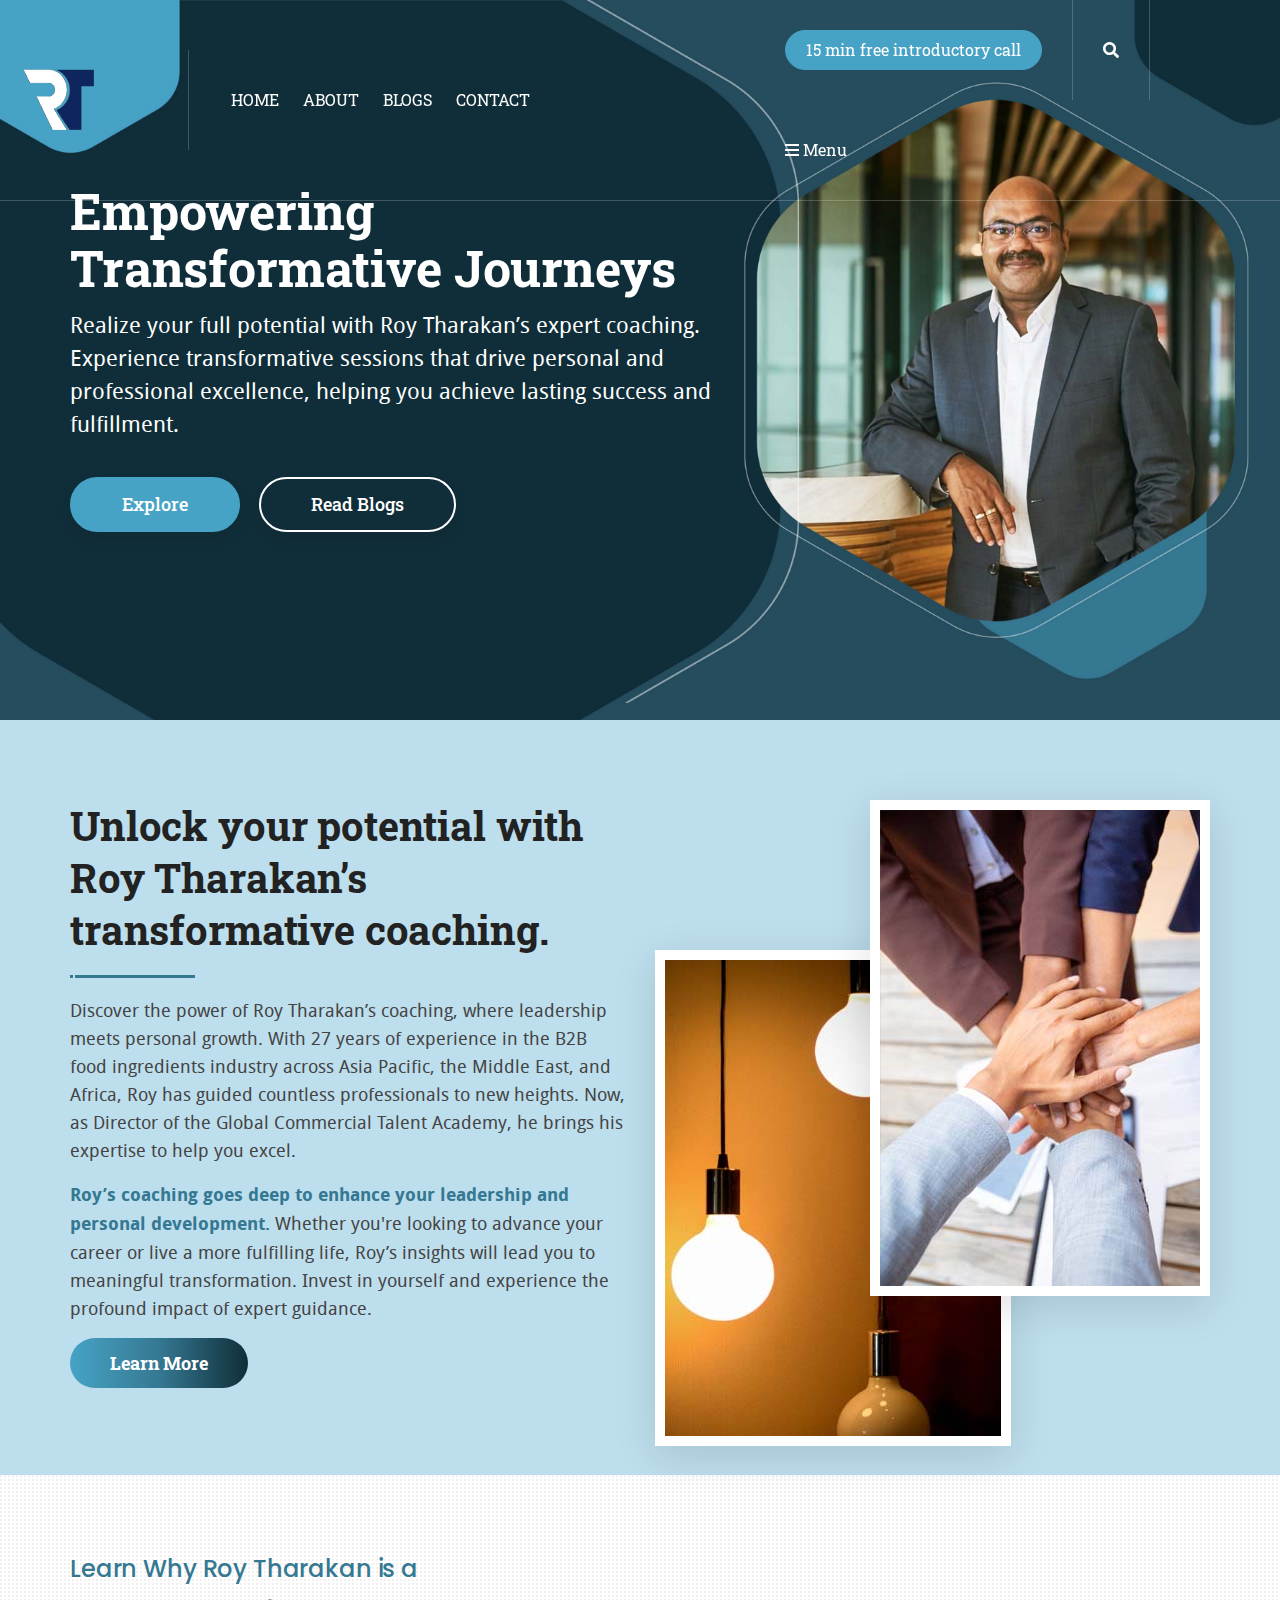
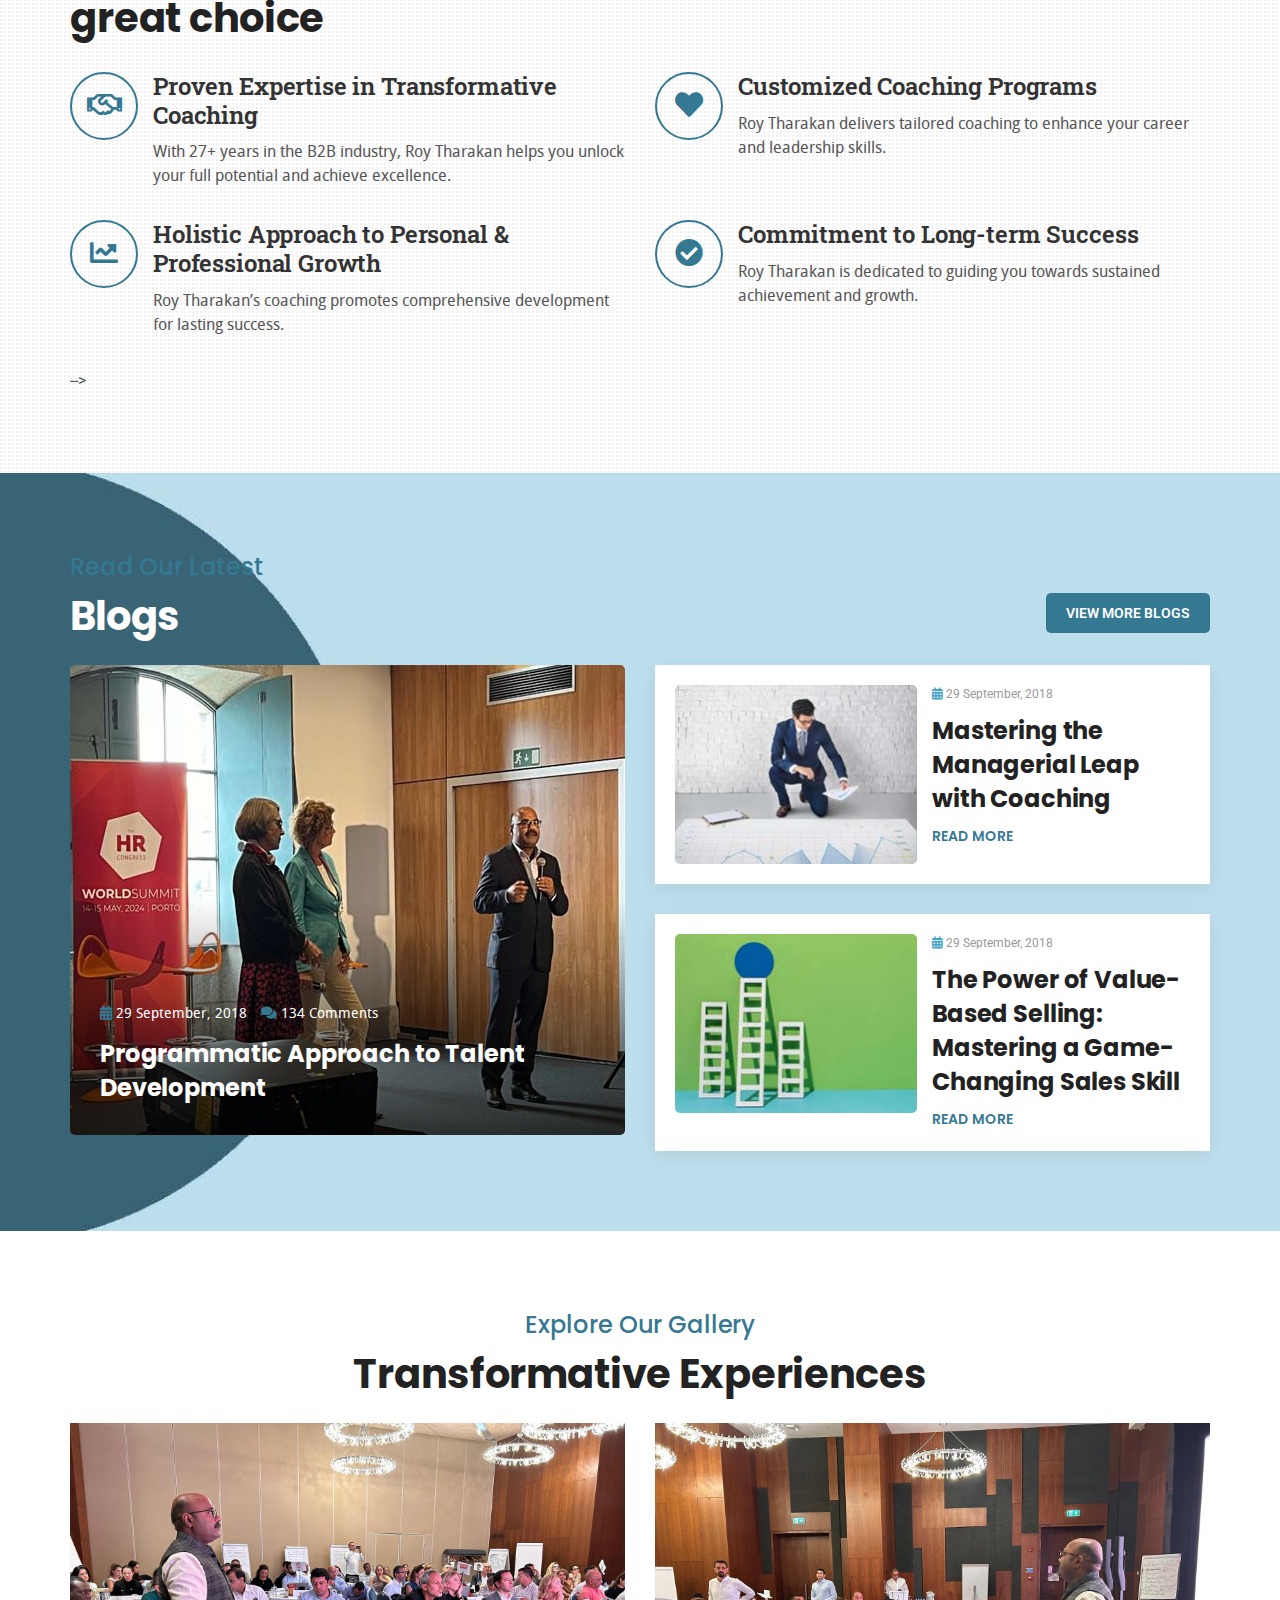
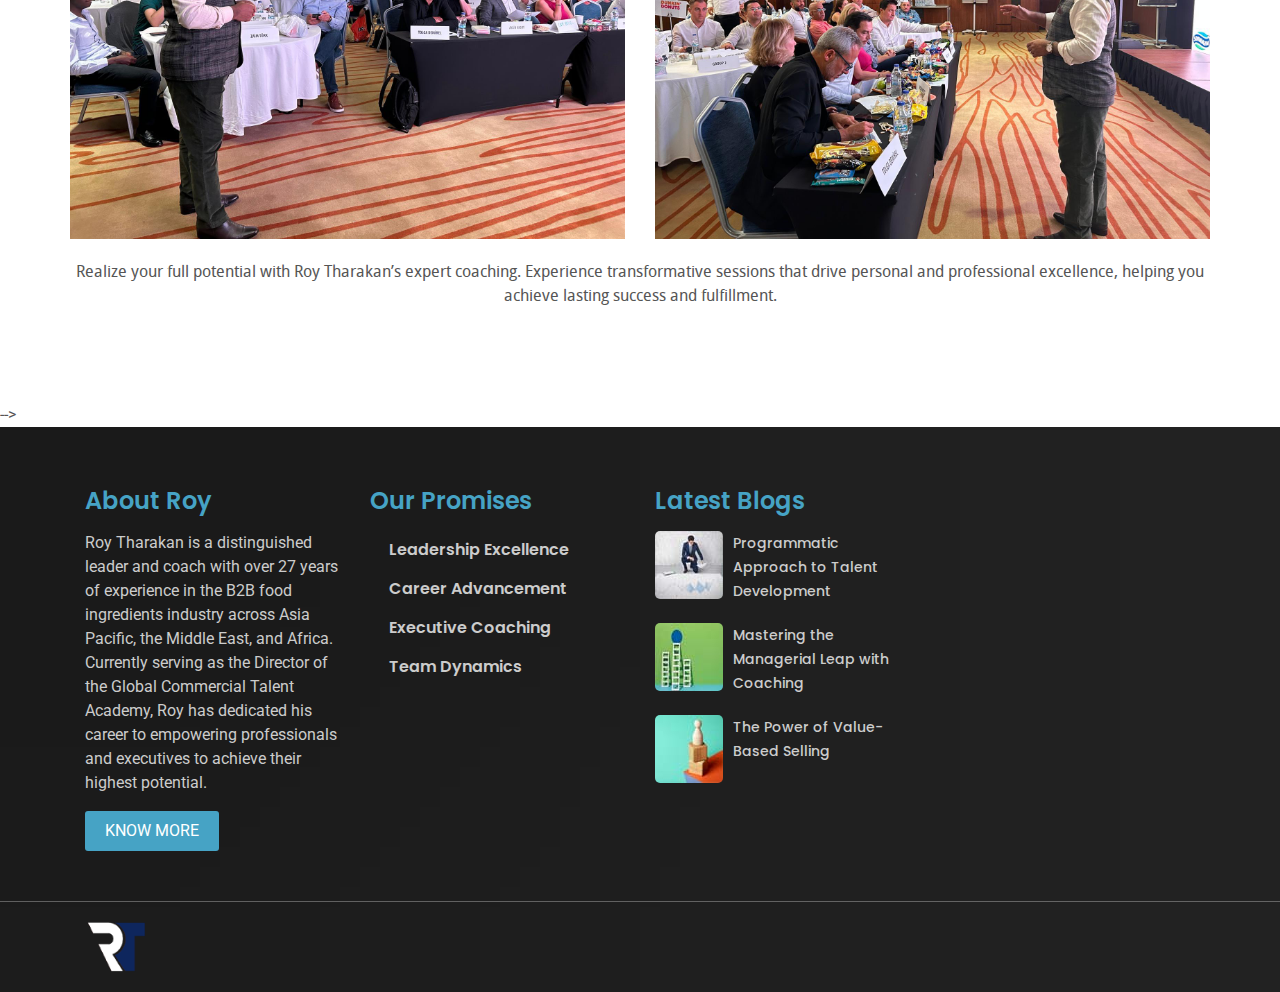
==== index.html @ 83561578 "first commit" ====
<!doctype html>
<html lang="en">
   

<head>
      <meta charset="utf-8">
      <meta name="viewport" content="width=device-width, initial-scale=1, shrink-to-fit=no">
      <meta name="description" content="">
      <meta name="author" content="">
      <link rel="icon" href="images/favicon.png">
      <title>RT PROFILE</title>
      <!-- CSS FILES START -->
      <link href="css/custom.css" rel="stylesheet">
      <link href="css/color.css" rel="stylesheet">
      <link href="css/responsive.css" rel="stylesheet">
      <link href="css/owl.carousel.min.css" rel="stylesheet">
      <link href="css/bootstrap.min.css" rel="stylesheet">
      <link href="css/prettyPhoto.css" rel="stylesheet">
      <link href="css/all.min.css" rel="stylesheet">
      <!-- CSS FILES End -->
   </head>
   <body>
      <div class="wrapper home1">
         <!--Header Start-->
         <header class="header-style-1">
            <nav class="navbar navbar-expand-lg">
               <a class="navbar-brand" href="index-2.html"><img src="images/logo.png" alt=""></a>
               <button class="navbar-toggler" type="button" data-toggle="collapse" data-target="#navbarSupportedContent" aria-controls="navbarSupportedContent" aria-expanded="false" aria-label="Toggle navigation"> <i class="fas fa-bars"></i> </button>
               <div class="collapse navbar-collapse" id="navbarSupportedContent">
                  <ul class="navbar-nav mr-auto">
                     <li class="nav-item">
                        <a class="nav-link" href="index.html" > HOME </a>
                    </li>
                    
                     <li class="nav-item"> <a class="nav-link" href="about.html" >ABOUT</a> </li>
                    
                     
                         
                 <li class="nav-item">
                  <a class="nav-link" href="blog.html"    > BLOGS </a>
              </li>
              
                     
              <li class="nav-item">
               <a class="nav-link" href="contact-two.html"   > CONTACT </a>
           </li>
           
                  </ul>
                  <ul class="float-right topside-menu">
                     <li> <a class="con" href="#">15 min free introductory call
                     </a> </li>
                     <li><a href="#search"> <i class="fas fa-search"></i> </a></li>
                     <li class="burger"> <a href="#"><i class="fas fa-bars"></i> Menu</a> </li>
                  </ul>
               </div>
            </nav>
         </header>
         <!--Header End-->
		<div id="search">
            <button type="button" class="close">×</button>
            <form class="search-overlay-form">
               <input type="search" value="" placeholder="type keyword(s) here" />
               <button type="submit" class="btn btn-primary"><i class="fas fa-search"></i></button>
            </form>
         </div>
         <!--Slider Start-->
          <section id="home-slider" class="owl-carousel owl-theme wf100">
             <div class="item">
               <div class="slider-caption">
                  <div class="container">
                     <!-- <strong>Start Your Transformation </strong> -->
                      <h1>Empowering </h1><h1> Transformative Journeys</h1> 
                     <p> Realize your full potential with Roy Tharakan’s expert coaching. Experience transformative sessions that drive personal and professional excellence, helping you achieve lasting success and fulfillment.</p>
                     <a href="blog.html" class="active">Explore</a> <a href="blog.html">Read Blogs</a> 
                  </div>
               </div>
               <img src="images/h1-slide1.jpg" alt=""> 
            </div> 
             
         </section> 
         <!--Slider End--> 
         <!--About Section Start-->
         <section class="home-about wf100 p80">
            <div class="container">
               <div class="row">
                  <div class="col-md-6">
                     <div class="about-txt">
                        <h2> Unlock your potential with  Roy Tharakan’s  transformative coaching.
                        </h2>
                        <p> Discover the power of Roy Tharakan’s coaching, where leadership meets personal growth. With 27 years of experience in the B2B food ingredients industry across Asia Pacific, the Middle East, and Africa, Roy has guided countless professionals to new heights. Now, as Director of the Global Commercial Talent Academy, he brings his expertise to help you excel.  </p>
                        <p> <strong>Roy’s coaching goes deep to enhance your leadership and personal development.</strong> Whether you're looking to advance your career or live a more fulfilling life, Roy’s insights will lead you to meaningful transformation. Invest in yourself and experience the profound impact of expert guidance. </p>
                        
                        <a class="lm" href="about.html">Learn More</a> 
                     </div>
                  </div>
                  <div class="col-md-6">
                     <div class="about-pic">
                        <div class="pic1">
                          <div id="pic-slider" class="owl-carousel owl-theme">
        					<div class="item"><img src="images/aboutpic1.jpg" alt=""></div>
                            <div class="item"><img src="images/aboutpic3.jpg" alt=""></div>
                             <div class="item"><img src="images/aboutpic5.jpg" alt=""></div>
					        	</div>
                        </div>
                        <div class="pic2"><img src="images/aboutpic2.jpg" alt=""></div>
                     </div>
                  </div>
               </div>
            </div>
         </section>
        
         <!--Why you Need to Choose Ecova Start-->
         <div class="choose-ecova wf100 p80">
            <div class="container">
               <div class="row">
                  <div class="col-lg-12">
                     <div class="section-title-2">
                        <h5>Learn Why Roy Tharakan is a </h5>
                        <h2>great choice</h2>
                     </div>
                     <div class="row">
                        <div class="col-6">
                           <div class="eco-box">
                              <span class="econ-icon"><i class="far fa-handshake"></i></span>
                              <h5> Proven Expertise in Transformative Coaching </h5>
                              <p>With 27+ years in the B2B industry, Roy Tharakan helps you unlock your full potential and achieve excellence. </p>
                           </div>
                        </div>
                        <div class="col-6">
                           <div class="eco-box">
                              <span class="econ-icon"><i class="fas fa-heart"></i></span>

                              <h5>Customized Coaching Programs </h5>
                              <p> Roy Tharakan delivers tailored coaching to enhance your career and leadership skills.</p>
                           </div>
                        </div>
                        <div class="col-6">
                           <div class="eco-box">
                              <span class="econ-icon"><i class="fas fa-chart-line"></i></span>

                              <h5> Holistic Approach to Personal & Professional Growth </h5>
                              <p>Roy Tharakan’s coaching promotes comprehensive development for lasting success.</p>
                           </div>
                        </div>
                        <div class="col-6">
                           <div class="eco-box">
                              <span class="econ-icon"> <i class="fas fa-check-circle"></i> </span>
                              <h5> Commitment to Long-term Success </h5>
                              <p>Roy Tharakan is dedicated to guiding you towards sustained achievement and growth. </p>
                           </div>
                        </div>




                        
                     </div>
                  </div>
                 
                 
               </div> -->
            </div>
         </div>
        

         <!--News & Articles Start-->
         <section class="h2-news wf100 p80">
            <div class="container">
               <div class="row">
                  <div class="col-md-6">
                     <div class="section-title-2">
                        <h5>Read Our Latest</h5>
                        <h2 style="color: white;">Blogs</h2>


                     </div>
                  </div>
                  <div class="col-md-6"> <a href="blog.html" class="view-more">View More Blogs</a> </div>
               </div>
               <div class="row">
                  <div class="col-md-6">
                     <div class="blog-post-large">
                        <div class="post-thumb"> <a href="blog-1.html"><i class="fas fa-link"></i></a> <img src="images/h2news1.jpg" alt=""></div>
                        <div class="post-txt">
                           <ul class="post-meta">
                              <li><i class="fas fa-calendar-alt"></i> 29 September, 2018</li>
                              <li><i class="fas fa-comments"></i> 134 Comments</li>
                           </ul>
                           <h5><a href="blog-1.html">Programmatic Approach to Talent Development</a></h5>
                        </div>
                     </div>
                  </div>
                  <div class="col-md-6">
                     <!--Blog Small Post Start-->
                     <div class="blog-small-post">
                        <div class="post-thumb"> <a href="blog-3.html"><i class="fas fa-link"></i></a> <img src="images/h2news2.jpg" alt=""> </div>
                        <div class="post-txt">
                           <span class="pdate"> <i class="fas fa-calendar-alt"></i> 29 September, 2018</span>
                           <h5><a href="blog-2.html"> Mastering the Managerial Leap with Coaching</a></h5>
                           <!-- <p>Transitioning into a leadership role is one of the most challenging career moves a professional can make.</p> -->
                           <a href="blog-2.html" class="rm">Read More</a> 
                        </div>
                     </div>
                     <!--Blog Small Post End--> 
                     <!--Blog Small Post Start-->
                     <div class="blog-small-post">
                        <div class="post-thumb"> <a href="blog-3.html"><i class="fas fa-link"></i></a> <img src="images/h2news3.jpg" alt=""> </div>
                        <div class="post-txt">
                           <span class="pdate"> <i class="fas fa-calendar-alt"></i> 29 September, 2018</span>
                           <h5><a href="blog-3.html">The Power of Value-Based Selling: Mastering a Game-Changing Sales Skill</a></h5>
                           <!-- <p>Majority have suffered alteration in some form by injected humour.</p> -->
                           <a href="blog-3.html" class="rm">Read More</a> 
                        </div>
                     </div>
                     <!--Blog Small Post End--> 
                  </div>
               </div>
            </div>
         </section>
         
                   <!--News & Articles End-->
                   <section class="h2-gallery wf100 p80" style="background: url('images/background.jpg') no-repeat center center; background-size: cover; position: relative; overflow: hidden;">
                     <div style="background-color: white; position: relative; z-index: 0;">
                     
                     <div class="container" style="position: relative; z-index: 2; color: white;">
                         <div class="section-title-2" style="text-align: center;">
                             <h5>Explore Our Gallery</h5>
                             <h2>Transformative Experiences</h2>
                         </div>
                         <div class="row">
                             <div class="col-md-6">
                                 <div class="gallery-item">
                                     <img src="images/gallery/PHOTO-2024-10-22-17-50-44.jpg" alt="Coaching Session 1" class="img-fluid">
                                 </div>
                             </div>
                             <div class="col-md-6">
                                 <div class="gallery-item">
                                     <img src="images/gallery/PHOTO-2024-10-22-17-50-45.jpg" alt="Coaching Session 2" class="img-fluid">
                                 </div>
                             </div>
                         </div>
                         <div class="gallery-description" style="text-align: center; margin-top: 20px;">
                             <p>Realize your full potential with Roy Tharakan’s expert coaching. Experience transformative sessions that drive personal and professional excellence, helping you achieve lasting success and fulfillment.</p>
                         </div>
                     </div>
                  </section>
                  
 





                  </div>
                  <div class="col-md-4">
                     
                    
                     
                  </div>
                  <div class="col-md-4">
                     
                     
                     
                  </div>
               </div>
            </div>
         </section> -->
         






         <!--Footer Start-->
   <footer class="footer">
      <div class="footer-top wf100">
         <div class="container">
            <div class="row">
               <div class="col-lg-3 col-md-6 col-sm-6">
                  <!--Footer Widget Start-->
                  <div class="footer-widget">
                     <h4>About Roy</h4>
                     <p> Roy Tharakan is a distinguished leader and coach with over 27 years of experience in the B2B food ingredients industry across Asia Pacific, the Middle East, and Africa. Currently serving as the Director of the Global Commercial Talent Academy, Roy has dedicated his career to empowering professionals and executives to achieve their highest potential. </p>
                     <a href="about.html" class="lm">Know More</a> 
                  </div>
                  <!--Footer Widget End--> 
               </div>
               <div class="col-lg-3 col-md-6 col-sm-6">
                  <!--Footer Widget Start-->
                  <div class="footer-widget">
                     <h4>Our Promises</h4>
                     <ul class="quick-links">
                        <li><a href="#">Leadership Excellence</a></li>
                        <li><a href="#">Career Advancement</a></li>
                        <li><a href="#">Executive Coaching</a></li>
                        <li><a href="#">Team Dynamics</a></li>
                        <!-- <li><a href="#">Plant Ecology</a></li>
                        <li><a href="#">Saving Wildlife </a></li> -->
                     </ul>
                  </div>
                  <!--Footer Widget End--> 
               </div>
               <div class="col-lg-3 col-md-6 col-sm-6">
                  <!--Footer Widget Start-->
                  <div class="footer-widget">
                     <h4>Latest Blogs</h4>
                     <ul class="lastest-products">
                        <li> <img src="images/flp1.jpg" alt=""> <strong><a href="blog-1.html">Programmatic Approach to Talent Development</a></strong>  </li>
                        <li> <img src="images/flp2.jpg" alt=""> <strong><a href="blog-2.html">Mastering the Managerial Leap with Coaching</a></strong>  </li>
                        <li> <img src="images/flp3.jpg" alt=""> <strong><a href="blog-3.html">The Power of Value-Based Selling</a></strong>  </li>
                     </ul>
                  </div>
                  <!--Footer Widget End--> 
               </div>
               <div class="col-lg-3 col-md-6 col-sm-6">
                  <!--Footer Widget Start-->
                  <div class="footer-widget">
                     <div id="fpro-slider" class="owl-carousel owl-theme">
                        <!--Footer Product Start-->
                        <!-- <div class="item">
                           <div class="f-product">
                              <img src="images/fpro1.jpg" alt="">
                              <div class="fp-text">
                                 <h6><a href="#">Buy T-Shirts</a></h6>
                                 <strong>$19.00</strong> 
                              </div>
                           </div>
                        </div> -->
                        <!--Footer Product End--> 
                        <!--Footer Product Start-->
                        <!-- <div class="item">
                           <div class="f-product">
                              <img src="images/fpro1.jpg" alt="">
                              <div class="fp-text">
                                 <h6><a href="#">Buy T-Shirts</a></h6>
                                 <strong>$19.00</strong> 
                              </div>
                           </div>
                        </div> -->
                        <!--Footer Product End--> 
                        <!--Footer Product Start-->
                        <!-- <div class="item">
                           <div class="f-product">
                              <img src="images/fpro1.jpg" alt="">
                              <div class="fp-text">
                                 <h6><a href="#">Buy T-Shirts</a></h6>
                                 <strong>$19.00</strong> 
                              </div>
                           </div>
                        </div> -->
                        <!--Footer Product End--> 
                     </div>
                  </div>
                  <!--Footer Widget End--> 
               </div>
            </div>
         </div>
      </div>
      <div class="footer-copyr wf100">
         <div class="container">
            <div class="row">
               <div class="col-md-4 col-sm-4"> <img src="images/logo.png" alt=""> </div>
               
            </div>
         </div>
      </div>
   </footer>
   <!--Footer End--> 
         <nav class="sidenav">
            <ul class="main">
               <li><a href="index-2.html">Home</a></li>
               <li><a href="about.html">About Us</a></li>
               <li><a href="events-grid.html">Events</a></li>
               <li><a href="causes.html">Causes</a></li>
               <li><a href="projects-grid.html">Projects</a></li>
               <li><a href="blog.html">Blog</a></li>
               <li><a href="shop-two.html">Shop</a></li>
               <li><a href="contact-one.html">Contact</a></li>
            </ul>
         </nav>
         <div class="overlay"></div>
      </div>
      <!--   JS Files Start  --> 
      <script src="js/jquery-3.3.1.min.js"></script> 
      <script src="js/jquery-migrate-1.4.1.min.js"></script> 
      <script src="js/popper.min.js"></script> 
      <script src="js/bootstrap.min.js"></script> 
      <script src="js/owl.carousel.min.js"></script> 
      <script src="js/jquery.prettyPhoto.js"></script> 
      <script src="js/isotope.min.js"></script> 
      <script src="js/custom.js"></script>
   </body>


</html>
---- css/custom.css ----
@charset "utf-8";
/*------------------------------------------------------------------
Project:		Ecova | RT PROFILE Theme
Version:		1.0
AuthorName:		GramoTech
Primary use:	Eco , Environmental, Charity, Eco Projects 


[Color codes]
Background:			#fff (White)
Content:			#555555 (gray)
Header:				#357892 (Dark Green)
Header 2:			#46A3C5 (Medium Green)
Footer:				#222222 (Dark Gray)
Primary Color:		#357892 (Medium Green)
Scendry Color:		#46A3C5 (Light Green)


[Typography]
Body copy:			font:26px/16px 'Roboto', sans-serif;
Headers:			font:40px/40px 'Poppins', serif;
Input, textarea:	font:24px/16px 'Roboto', sans-serif;
Sidebar heading:	font:28px/28px 'Poppins', serif;


/------------------------------------------------------------ 

[Table of contents]
1. Theme Reset Style												=	00-00

1. 	 Basic Styles													=	00-00
2. 	 Header // header 												=	00-00
2.1  Inner Header // .inner-header									=	00-00

3. 	 Home Page	  //.wrapper										=	00-00
3.1  Slider															=	00-00
3.2  About Section													=	00-00			
3.3  Services														=	00-00
3.4  Post News														=	00-00
3.5  Events Posts													=	00-00
3.6  Fundraising Campaign											=	00-00
3.7  Promises 														=	00-00		
3.8  Filter Gallery													=	00-00
3.9  Footer															=	00-00	

4. 	 Home Page														=	00-00	
4.1  Service Area													=	00-00
4.2  About															=	00-00
4.3  Urgent Causes													=	00-00	
4.4  Current Projects												=	00-00
4.5  News And Articles												=	00-00
4.6  WHY Ecova														=	00-00
4.7  Online Shop													=	00-00
4.8  Footer Style 2													=	00-00
																	=	00-00
5.   Home Page 3													=	00-00	
5.1  Donation + Become a Volunteer									=	00-00
5.2  About Txt														=	00-00
5.3  Core Projects													=	00-00
5.4  Events															=	00-00
5.5  Home 3 Footer													=	00-00	
											
6. Blog Pages														=	00-00
7. Causes Pages														=	00-00	
8. Projects Pages													=	00-00
9. Event Thumbs 													=	00-00
10. Event Listing													=	00-00
11. Team Pages														=	00-00
12. Contact Page													=	00-00
13. Shop Pages														=	00-00
14. Page 404														=	00-00
15. Coming Soon 													=	00-00	
16. My Account Page													=	00-00
17. Testimonials Page												=	00-00
18. Blog Details													=	00-00
19. Single Donation													=	00-00
20. Event Details													=	00-00	
21. Team Details													=	00-00
22. Donation Page													=	00-00
23. About Us														=	00-00
24. SideWidgets														=	00-00
25. Search Overlay													=	00-00
26. Sidebar Menu													=	00-00
								
[Updates]

-------------------------------------------------------------------*/

/*********************************
Fonts Start
*********************************/
@import url('https://fonts.googleapis.com/css?family=Roboto+Slab:100,300,400,700');
@import url('https://fonts.googleapis.com/css?family=Poppins:300,400,500,600,700,700i,800');
@import url('https://fonts.googleapis.com/css?family=Roboto:300,300i,400,400i,500,500i,700,700i,900,900i');
@import url('https://fonts.googleapis.com/css?family=Roboto+Condensed:300i,400,400i,700');
@import url('https://fonts.googleapis.com/css?family=Lato:300,400,700,900');
@font-face {
	font-family: 'droidSans';
	src: url('../webfonts/DroidSans-webfont.eot');
	src: url('../webfonts/DroidSans-webfontd41d.eot?#iefix') format('embedded-opentype'), url('../webfonts/droidsans-webfont.woff2') format('woff2'), url('../webfonts/DroidSans-webfont.woff') format('woff'), url('../webfonts/DroidSans-webfont.ttf') format('truetype'), url('../webfonts/DroidSans-webfont.svg#droid_sansregular') format('svg');
	font-weight: 400;
	font-style: normal;
}
@font-face {
	font-family: 'droidSans';
	src: url('../webfonts/DroidSans-Bold-webfont.eot');
	src: url('../webfonts/DroidSans-Bold-webfontd41d.eot?#iefix') format('embedded-opentype'), url('../webfonts/droidsans-bold-webfont.woff2') format('woff2'), url('../webfonts/DroidSans-Bold-webfont.html') format('woff'), url('../webfonts/DroidSans-Bold-webfont-2.html') format('truetype'), url('../webfonts/DroidSans-Bold-webfont.svg#droid_sansbold') format('svg');
	font-weight: 700;
	font-style: normal;
}
/*********************************
Fonts End
*********************************/


/*********************************
Basic Styles
*********************************/


html body {
	margin: 0px;
	padding: 0px;
	font-weight: 400;
	font-family: 'Roboto', sans-serif;
	color: #555555;
}
html body p, html body li {
	font-family: 'Roboto', sans-serif;
	color: #555555;
}
body a:hover {
	text-decoration: none;
}
.wf100 {
	width: 100%;
	float: left;
}
.p100 {
	padding: 100px 0;
}
.p80 {
	padding: 80px 0;
}
.p80top {
	padding: 80px 0 0;
}
.p80bottom {
	padding: 0 0 80px;
}
body h1 {
	font-size: 48px;
}
body h2 {
	font-size: 40px;
}
body h3 {
	font-size: 32px;
}
body h4 {
	font-size: 28px;
}
body h5 {
	font-size: 24px;
}
body h6 {
	font-size: 20px;
}
.post-thumb img {
	width: 100%;
	height: auto;
}
body h1, body h2, body h3, body h4, body h5, body h6 {
	font-family: 'Poppins', sans-serif;
	color: #222;
}
.wrapper a:focus, .wrapper button:focus {
	outline: none;
	border: 0px;
	box-shadow: none;
}
/*********************************
Header Start
*********************************/
.header-style-1 {
	position: absolute;
	left: 0;
	width: 100%;
	z-index: 99999;
	border-bottom: 1px solid rgba(255,255,255,.20);
}
.header-style-1 .navbar {
	padding: 0px;
}
.header-style-1 .navbar-brand {
	padding: 19px 60px;
	margin: 0px;
	border-right: 1px solid rgba(255,255,255,.20);
	margin-right: 30px;
}
.header-style-1 .navbar-expand-lg .navbar-nav .nav-link {
	font-size: 20px;
	color: #fff;
	font-family: 'Roboto Slab', serif;
	font-weight: 400;
	padding: 35px 15px;
}
.header-style-1 .navbar-nav {
	width: 55%;
	margin: auto;
}
.topside-menu {
	margin: 0 50px 0 0;
	padding: 0px;
	list-style: none;
}
.topside-menu li {
	float: left;
	border-right: 1px solid rgba(255,255,255,.20);
	height: 100px;
	padding: 30px 30px 0;
}
.topside-menu li:last-child {
	border: 0px;
}
.topside-menu a {
	color: #fffefe;
	line-height: 40px;
	font-family: 'Roboto Slab', serif;
}
.topside-menu a:hover, .topside-menu a i {
	color: white;
}
a.con {
	border: 1px solid #46A3C5;
	border-radius: 40px;
	display: inline-block;
	line-height: 38px;
	padding: 0 40px;
	background: #46A3C5;
}
.topside-menu a.con:hover {
	background: #EEEEEE;
	border-color: #EEEEEE;
	color: #46A3C5;
}
.header-style-1 .dropdown-menu a {
	font-family: 'Roboto Slab', serif;
}
.header-style-2 .dropdown-menu, .header-style-1 .dropdown-menu {
	padding: 0px;
	margin: 0px;
	border-radius: 0px;
	border: 0px;
}
.header-style-2 .dropdown-menu, .header-style-1 .dropdown-menu {
	padding: 0px;
	margin: 0px;
	border-radius: 0px;
	width: 220px;
	border: 0px;
}
.header-style-2 .navbar{
	background-color: #102E39;
}
.header-style-2 .dropdown-menu li, .header-style-1 .dropdown-menu li {
	position: relative;
}
.header-style-2 .dropdown-menu li:hover .dropdown-menu, .header-style-1 .dropdown-menu li:hover .dropdown-menu {
	display: block;
}
.dropdown-menu .dropdown-menu {
	position: absolute;
	top: 0;
	left: 100%;
	background: #f6f6f6;
}
.header-style-2 .dropdown-menu a, .header-style-1 .dropdown-menu a {
	color: #333;
	font-size: 14px;
	line-height: 46px;
	padding: 0 20px;
	display: block;
	border-bottom: 1px solid #f1f1f1;
}
.header-style-2 .dropdown-menu a:hover, .header-style-1 .dropdown-menu a:hover {
	color: #357892;
}
.dropdown-menu .dropdown-menu a {
	border-bottom: 1px solid #ebebeb;
}
.header-style-2 .navbar-expand-lg .navbar-nav .nav-link:hover, .header-style-2 .dropdown-menu a:hover .header-style-1 .navbar-expand-lg .navbar-nav .nav-link:hover, .header-style-1 .dropdown-menu a:hover {
	color: #46A3C5 !important;
}
.owl-theme .owl-nav.disabled+.owl-dots {
	display: none;
}
.navbar-nav .dropdown-toggle::after {
	display: inline-block;
	width: 0;
	height: 0;
	margin-left: 0;
	vertical-align: 3px;
	content: "";
	border-top: 5px solid;
	border-right: 5px solid transparent;
	border-bottom: 0;
	border-left: 5px solid transparent;
}
/*********************************
Header End
*********************************/


/*********************************
Inner Header Start
*********************************/

.inner-header {
	background: url(../images/innerheader.jpg) no-repeat;
}
.inner-header h1 {
	color: #fff;
	margin: 0 0 20px;
	font-weight: 700;
}
.inner-header ul {
	margin: 0px;
	padding: 0px;
	list-style: none;
}
.inner-header ul li {
	display: inline-block;
	font-family: 'Poppins', sans-serif;
}
.inner-header ul li:after {
	content: " : : ";
	color: #fff;
	margin: 0 10px;
	font-size: 24px;
}
.inner-header ul li:last-child:after {
	display: none;
}
.inner-header ul li a {
	color: #fff;
	font-weight: 400;
	font-size: 24px;
}
/*********************************
Inner Header End
*********************************/


/*********************************
Home Page Content Start
*********************************/
.wrapper .container {
	width: 1170px;
	max-width: 1170px;
}
/***************  Home 1 Slider Start  *****************/

.item {
	position: relative;
}
.slider-caption {
	position: absolute;
	left: 0;
	top: 27%;
	z-index: 99;
	width: 100%;
}
.slider-caption strong {
	font-size: 36px;
	font-family: 'Roboto Slab', serif;
	color: #fff;
	line-height: 40px;
	margin-bottom: 25px;
	display: block;
}
.slider-caption h1 {
	font-size: 90px;
	font-family: 'Roboto Slab', serif;
	color: #fff;
	line-height: 70px;
	margin: 0 0 15px;
}
.home1 .slider-caption h1 {
	margin-bottom: 22px;
}
.slider-caption p {
	font-size: 22px;
	font-family: 'droidSans', serif;
	color: #fff;
	width: 60%;
	margin: 0 0 37px;
}
.slider-caption p strong {
	display: inline-block;
	margin: 0px;
}
.slider-caption a {
	border: 2px solid #fff;
	height: 55px;
	line-height: 51px;
	padding: 0 50px;
	color: #fff;
	display: inline-block;
	border-radius: 30px;
	font-family: 'Roboto Slab', serif;
	font-size: 18px;
	font-weight: 500;
	margin-right: 15px;
	box-shadow: 0 8px 15px rgba(0,0,0,.07);
}
.slider-caption a.active:hover {
	background: #fff;
	color: #46A3C5 !important;
}
.slider-caption a.active, .slider-caption a:hover {
	color: #fff;
	background: #46A3C5 !important;
	border: 2px solid #46A3C5 !important;
}
.slider-caption.h2slider strong {
	font-family: 'Poppins', sans-serif;
	font-size: 40px;
}
.slider-caption.h2slider strong span {
	font-weight: 400;
}
.slider-caption.h2slider h1 {
	font-weight: 700;
	text-transform: uppercase;
}
.slider-caption.h2slider a {
	background: #fff;
	border: 0px;
	color: #222222;
	border-radius: 5px;
	font-family: 'Poppins', sans-serif;
	text-transform: uppercase;
	font-size: 16px;
	font-weight: 500;
	height: 53px;
	line-height: 53px;
	padding: 0 40px;
	margin: 0 16px 0 0;
}
.slider-caption.h2slider p {
	font-size: 36px;
}
.slider-caption.h2slider p strong {
	font-size: 36px;
	font-weight: 600;
}
.slider-caption.h2slider a.active, .slider-caption.h2slider a:hover {
	background: #6ea53b;
	color: #fff;
}
.slider-caption.h3slider {
	text-align: center;
}
.slider-caption.h3slider strong {
	font-family: 'Roboto Condensed', sans-serif;
	font-size: 48px;
	font-weight: 500;
	text-shadow: 0 8px 15px rgba(0,0,0,.20);
	display: block;
	margin: 0 0 30px;
}
.slider-caption.h3slider h1 {
	font-weight: 700;
	margin-bottom: 40px;
	text-shadow: 0 8px 15px rgba(0,0,0,.20);
}
.slider-caption.h3slider a {
	border-radius: 0px;
	color: #027371;
	font-family: 'Roboto Condensed', sans-serif;
	background: #fff;
	border: 0px;
	height: 53px;
	line-height: 53px;
	padding: 0 40px;
	font-weight: 500;
	text-transform: uppercase;
	margin: 0px;
}
.slider-caption.h3slider a.active, .slider-caption.h3slider a:hover {
	background: #027371;
	color: #fff;
}
section#home-slider img {
	width: 100%;
	height: auto;
}
#home-slider.owl-theme .owl-nav {
	position: absolute;
	top: 0;
	bottom: 0;
	height: 50px;
	z-index: 1;
	margin: auto;
	width: 100%;
}
#home-slider.owl-theme .owl-nav [class*=owl-] {
	width: 50px;
	height: 50px;
	background: rgba(0,0,0,.5);
	border-radius: 3px;
	border-radius: 100%;
	font-size: 0;
}
#home-slider.owl-theme .owl-nav [class*=owl-]:hover {
	background: #357892;
}
#home-slider.owl-theme .owl-nav button.owl-prev {
	float: left;
	margin-left: 10px;
}
#home-slider.owl-theme .owl-nav button.owl-next {
	float: right;
	margin-right: 10px;
}
#home-slider.owl-theme .owl-nav button.owl-next:after, #home-slider.owl-theme .owl-nav button.owl-prev:after {
	content: "\f060";
	color: #fff;
	font-size: 16px;
	font-family: FontAwesome;
}
#home-slider.owl-theme .owl-nav button.owl-next:after {
	content: "\f061";
}
/***************  Home 1 Slider End  *****************/


/***************  Home About Section Start  *****************/

.home1 h1, .home1 h2, .home1 h3, .home1 h4, .home1 h5, .home1 h6 {
	font-family: 'Roboto Slab', serif;
	font-weight: 700;
	margin: 0px;
	letter-spacing: -0.15px;
}
.home1 li, .home1 p {
	font-family: 'droidSans';
}
.home-about {
	background: url(../images/aboutbg.jpg) no-repeat #fff;
}
.about-pic {
	position: relative;
}
.pic1 {
	position: absolute;
	right: 0;
	top: 0;
	border: 10px solid #fff;
	overflow: hidden;
	box-shadow: 0 10px 40px rgba(0,0,0,.12);
	z-index: 9;
	width: 340px;
}
.pic2 {
	position: absolute;
	left: 0;
	top: 150px;
	border: 10px solid #fff;
	overflow: hidden;
	box-shadow: 0 10px 40px rgba(0,0,0,.12);
	z-index: 1;
}
.about-txt h2 {
	position: relative;
	line-height: 52px;
	margin-bottom: 40px;
}
.about-txt h2 span {
	display: block;
	font-size: 72px;
	line-height: 72px;
}
.about-txt h2:after {
	position: absolute;
	left: 0;
	bottom: -22px;
	width: 3px;
	height: 3px;
	content: "";
	background: #357892;
}
.about-txt h2:before {
	position: absolute;
	left: 5px;
	bottom: -22px;
	width: 120px;
	height: 3px;
	content: "";
	background: #357892;
}
.about-txt ul {
	margin: 0 0 30px;
	padding: 0px;
	width: 100%;
	float: left;
	list-style: none;
}
.about-txt ul li {
	width: 50%;
	float: left;
	line-height: 32px;
	font-size: 18px;
	color: #444444;
	font-weight: 500;
}
.about-txt p {
	font-size: 18px;
	line-height: 28px;
	color: #444444;
}
.about-txt p strong {
	color: #357892;
}
.about-txt ul i {
	color: #00cd93;
	font-size: 12px;
	margin-right: 3px;
}
.home1 a.lm {
	color: #fff;
	border-radius: 35px;
	display: inline-block;
	line-height: 50px;
	padding: 0 40px;
	font-weight: 700;
	overflow: hidden;
	background: linear-gradient(to right, rgb(70, 163, 197), rgb(53, 120, 146), rgb(16, 46, 57)); /* Old browsers */
	background: linear-gradient(to right, rgb(70, 163, 197), rgb(53, 120, 146), rgb(16, 46, 57)); /* FF3.6-15 */
	background: linear-gradient(to right, rgb(70, 163, 197), rgb(53, 120, 146), rgb(16, 46, 57)); /* Chrome10-25,Safari5.1-6 */
	background: linear-gradient(to right, rgb(70, 163, 197), rgb(53, 120, 146), rgb(16, 46, 57)); /* W3C, IE10+, FF16+, Chrome26+, Opera12+, Safari7+ */
	font-size: 18px;
	font-family: 'Roboto Slab', serif;
}
.home1 a.lm:hover {
	/* Permalink - use to edit and share this gradient: http://colorzilla.com/gradient-editor/#46A3C5+0,689f38+100 */
	background: linear-gradient(to right, rgb(16, 46, 57), rgb(53, 120, 146), rgb(70, 163, 197)); /* Old browsers */
	background: linear-gradient(to right, rgb(16, 46, 57), rgb(53, 120, 146), rgb(70, 163, 197)); /* FF3.6-15 */
	background: linear-gradient(to right, rgb(16, 46, 57), rgb(53, 120, 146), rgb(70, 163, 197)); /* Chrome10-25,Safari5.1-6 */
	background: linear-gradient(to right, rgb(16, 46, 57), rgb(53, 120, 146), rgb(70, 163, 197)); /* W3C, IE10+, FF16+, Chrome26+, Opera12+, Safari7+ */
filter: progid:DXImageTransform.Microsoft.gradient( startColorstr='#46A3C5', endColorstr='#357892', GradientType=1 ); /* IE6-9 */
	color: #fff;
}
/***************  Home About Section End  *****************/



/***************  Home Services Start  *****************/

.home-services {
	background: url(../images/patt.png) #fafafa;
	overflow: hidden;
	position: relative;
}
.home-services:after {
	position: absolute;
	left: 0;
	top: 0;
	width: 100%;
	height: 140px;
	background: url(../images/aboutbg.jpg) no-repeat;
	content: "";
}
.ser-col {
	width: 20%;
	float: left;
	padding: 0 15px;
	position: relative;
	z-index: 99;
}
.ser-box {
	width: 100%;
	float: left;
	background: #fff;
	border-radius: 10px;
	background: #fff;
	overflow: hidden;
	box-shadow: 0 10px 40px rgba(156,204,101,.20);
	margin-bottom: 50px;
}
.ser-box .ser-thumb {
	width: 100%;
	float: left;
	position: relative;
}
.ser-box .ser-thumb:after {
	position: absolute;
	left: 0;
	top: 0;
	width: 100%;
	height: 100%;
	content: "";
	background: rgba(0,0,0,.50);
	opacity: 0;
}
.ser-thumb a {
	position: absolute;
	left: 0;
	right: 0;
	top: -100%;
	bottom: 0;
	width: 50px;
	height: 50px;
	margin: auto;
	text-align: center;
	line-height: 46px;
	color: #fff;
	border: 2px solid #fff;
	border-radius: 100%;
	z-index: 99;
	opacity: 0;
}
.ser-box .ser-thumb img {
	width: 100%;
	height: auto;
}
.ser-txt {
	clear: both;
	padding: 30px;
	position: relative;
}
.ser-txt h4 a {
	color: #222222;
	display: inline-block;
	width: 85%;
}
.ser-txt h4 a:hover {
	color: #357892;
}
.ser-txt span.aicon {
	position: absolute;
	top: 50px;
	right: 30px;
	border: 2px solid #cccccc;
	color: #ccc;
	border-radius: 100%;
	width: 38px;
	height: 38px;
	text-align: center;
	line-height: 34px;
}
.ser-box:hover .ser-txt h4 a {
	color: #357892;
}
.ser-box:hover span.aicon {
	color: #fff;
	background: #357892;
	border-color: #357892;
}
/***************  Home Services End  *****************/


/***************  Post News Start  *****************/

.section-title {
	width: 100%;
	float: left;
	margin-bottom: 21px;
}
.section-title strong {
	color: #357892;
	text-transform: uppercase;
	font-family: 'droidSans';
	font-size: 14px;
	position: relative;
}
.section-title strong:before {
	position: absolute;
	right: -54px;
	bottom: 0;
	background: url(../images/line.png) no-repeat;
	content: "";
	height: 3px;
	width: 44px;
}
.blog-list .blog-post {
	border-bottom: 1px solid #dddddd;
	padding-bottom: 35px;
	margin-bottom: 35px;
}
.blog-list .blog-post:last-child {
	border: 0px;
	margin: 0px;
	padding: 0px;
}
.blog-list .blog-post .blog-thumb {
	width: 263px;
	float: left;
	border-radius: 5px;
}
.pro-thumb, .blog-thumb {
	position: relative;
	overflow: hidden;
}
.blog-small-post .post-thumb:after, .event-thumb:after, .blog-thumb:after {
	position: absolute;
	left: 0;
	top: 0;
	width: 100%;
	height: 100%;
	content: "";
	opacity: 0;
	background: -moz-linear-gradient(45deg, rgba(0,0,0,0.95) 0%, rgba(0,0,0,0.2) 50%, rgba(0,0,0,0.9) 100%); /* FF3.6-15 */
	background: -webkit-linear-gradient(45deg, rgba(0,0,0,0.95) 0%, rgba(0,0,0,0.2) 50%, rgba(0,0,0,0.9) 100%); /* Chrome10-25,Safari5.1-6 */
	background: linear-gradient(45deg, rgba(0,0,0,0.95) 0%, rgba(0,0,0,0.2) 50%, rgba(0,0,0,0.9) 100%); /* W3C, IE10+, FF16+, Chrome26+, Opera12+, Safari7+ */
filter: progid:DXImageTransform.Microsoft.gradient( startColorstr='#f2000000', endColorstr='#e6000000', GradientType=1 ); /* IE6-9 fallback on horizontal gradient */
}
.blog-small-post:hover .post-thumb:after, .blog-list .blog-post:hover .blog-thumb:after {
	opacity: 1;
}
.blog-list .blog-post:hover .blog-txt h5 a {
	color: #357892;
}
.blog-small-post:hover .post-thumb a, .blog-list .blog-post:hover .blog-thumb a {
	opacity: 1;
	top: 0px;
}
.campaign-thumb img {
	width: 100%;
	height: auto;
}
.post-thumb a, .f-cat span a, .campaign-thumb a, .event-thumb a, .blog-thumb a {
	position: absolute;
	width: 50px;
	height: 50px;
	left: 0;
	right: 0;
	top: -100px;
	bottom: 0;
	margin: auto;
	background: none;
	text-align: center;
	line-height: 48px;
	font-size: 16px;
	border-radius: 100%;
	box-shadow: 0 2px 5px rgba(0,0,0,.2);
	z-index: 99;
	color: #fff;
	opacity: 0;
	border: 2px solid #fff;
}
.pro-thumb a:hover, .f-cat span a:hover, .campaign-thumb a:hover, .event-thumb a:hover, .blog-thumb a:hover {
	background: #357892;
	color: #fff;
	border-color: #357892;
}
.blog-list .blog-post .blog-txt {
	width: 486px;
	float: left;
	padding-left: 30px;
}
.blog-txt h5 {
	margin-bottom: 9px;
}
.blog-txt h5 a {
	color: #222222;
}
ul.post-meta {
	margin: 0 0 12px;
	padding: 0;
	list-style: none;
}
ul.post-meta li {
	display: inline-block;
	margin-right: 10px;
	font-size: 16px;
	font-weight: 700;
	color: #999999;
}
ul.post-meta li span {
	color: #357892;
}
.blog-list .blog-post .blog-txt p {
	margin: 0px;
}
/***************  Events Posts Start **************/

.event-post {
	width: 100%;
	float: left;
	border-radius: 5px;
	background: #fff;
	overflow: hidden;
	box-shadow: 0 6px 20px rgba(0,0,0,.15);
	margin-bottom: 40px;
}
.event-post:last-child {
	margin: 0px;
}
.event-thumb {
	width: 100%;
	float: left;
	position: relative;
	overflow: hidden;
}
.event-thumb img {
	width: 100%;
	height: auto;
}
.event-txt p {
	margin: 0px;
}
.event-post:hover .event-thumb:after {
	opacity: 1;
}
#h3-events .event-box:hover .event-thumb a, .event-post:hover .event-thumb a {
	opacity: 1;
	top: 0;
}
.event-thumb .post-meta {
	position: absolute;
	left: 30px;
	bottom: 5px;
	z-index: 99;
}
.event-thumb .post-meta li {
	color: #fff;
	font-weight: 400;
}
.event-post .event-txt {
	padding: 20px 30px;
	clear: both;
}
.event-post .event-txt h6 {
	margin-bottom: 12px;
}
.event-post .event-txt h6 a {
	color: #222;
}
.event-post .event-txt p {
	font-size: 14px;
	color: #999999;
}
.event-post .event-txt p i {
	color: #357892;
	margin-right: 5px;
}
.event-post:hover .event-txt h6 a {
	color: #357892;
}
#h3-events .event-box .event-thumb a:hover {
	background: #20b1aa;
	color: #fff;
	border: 2px solid #20b1aa;
}
/***************  Post News End  *****************/


/***************  Fundraising Campaign  Start  *****************/

.fcampaigns {
	background: url(../images/pat2.jpg);
}
.campaign-box {
	width: 100%;
	float: left;
	overflow: hidden;
	background: #fff;
	border-radius: 5px;
	box-shadow: 0 10px 40px rgba(156,204,101,.20);
}
.campaign-txt {
	padding: 30px;
	clear: both;
}
.campaign-box:hover h5 a {
    color: #46A3C5 !important;
}


a.dbutton {
	background: red;
	display: block;
	text-align: center;
	line-height: 50px;
	color: #fff;
	background: linear-gradient(to right, rgb(70, 163, 197), rgb(53, 120, 146), rgb(16, 46, 57)); /* Old browsers */
	background: linear-gradient(to right, rgb(70, 163, 197), rgb(53, 120, 146), rgb(16, 46, 57)); /* FF3.6-15 */
	background: linear-gradient(to right, rgb(70, 163, 197), rgb(53, 120, 146), rgb(16, 46, 57)); /* Chrome10-25,Safari5.1-6 */
	background: linear-gradient(to right, rgb(70, 163, 197), rgb(53, 120, 146), rgb(16, 46, 57)); /* W3C, IE10+, FF16+, Chrome26+, Opera12+, Safari7+ */
	font-family: 'Poppins', sans-serif;
	font-size: 16px;
	font-weight: 500;
	text-transform: uppercase;
}
ul.participants {
	margin: 0;
	padding: 0;
	list-style: none;
	width: 100%;
	float: left;
}
ul.participants li {
	float: left;
	line-height: 30px;
}
ul.participants img {
	width: 30px;
	height: 30px;
	border-radius: 30px;
	margin-left: -5px;
}
ul.participants li span {
	width: 30px;
	height: 30px;
	display: block;
	color: #fff;
	line-height: 30px;
	text-align: center;
	border-radius: 100%;
	font-size: 12px;
	background: linear-gradient(to right, rgb(70, 163, 197), rgb(53, 120, 146), rgb(16, 46, 57)); /* Old browsers */
	background: linear-gradient(to right, rgb(70, 163, 197), rgb(53, 120, 146), rgb(16, 46, 57)); /* FF3.6-15 */
	background: linear-gradient(to right, rgb(70, 163, 197), rgb(53, 120, 146), rgb(16, 46, 57)); /* Chrome10-25,Safari5.1-6 */
	background: linear-gradient(to right, rgb(70, 163, 197), rgb(53, 120, 146), rgb(16, 46, 57)); /* W3C, IE10+, FF16+, Chrome26+, Opera12+, Safari7+ */
}
ul.funds {
	margin: 0;
	padding: 0;
	list-style: none;
}
ul.funds li {
	width: 32%;
	display: inline-block;
	text-align: center;
	font-size: 14px;
	color: #999999;
}
ul.funds li:first-child {
	text-align: center;
}
ul.funds li:last-child {
	text-align: center;
}
.home1 .newsletter input[type=submit], .home1 a.dbutton, .home1 ul.funds li strong {
	font-family: 'Roboto Slab', serif;
	font-weight: 600;
}
ul.funds li strong {
	display: block;
	font-size: 18px;
	color: #222;
}
ul.participants li strong {
	margin-left: 20px;
	color: #999999;
	font-size: 14px;
	display: inline-block;
}
ul.participants li strong i {
	font-style: normal;
	color: #46A3C5;
}
.campaign-txt .progress {
	width: 100%;
	margin-bottom: 20px;
	height: 10px;
	background: #e6e6e6;
}
.campaign-txt .progress .progress-bar {
	background: #46A3C5;
	border-radius: 10px;
}
ul.participants, .campaign-txt h5 {
	margin-bottom: 25px;
}
.campaign-txt h6 a, .campaign-txt h5 a {
	color: #222;
}
.campaign-thumb {
	position: relative;
	overflow: hidden;
}
.campaign-thumb:after {
	position: absolute;
	left: 0;
	top: 0;
	background: rgba(0,0,0,.5);
	content: "";
	width: 100%;
	height: 100%;
	opacity: 0;
}
.campaign-box:hover .campaign-thumb:after {
	opacity: 1;
}
.campaign-box:hover .campaign-thumb a {
	opacity: 1;
	top: 0;
}
.campaign-box:hover h6 a, .campaign-box:hover h5 a {
	color: #46A3C5;
}
.volunteer-form input.fsubmit:hover, .campaign-box:hover a.dbutton {
	color: #fff;
	/* Permalink - use to edit and share this gradient: http://colorzilla.com/gradient-editor/#46A3C5+0,689f38+100 */
	background: linear-gradient(to right, rgb(16, 46, 57), rgb(53, 120, 146), rgb(70, 163, 197)); /* Old browsers */
	background: linear-gradient(to right, rgb(16, 46, 57), rgb(53, 120, 146), rgb(70, 163, 197)); /* FF3.6-15 */
	background: linear-gradient(to right, rgb(16, 46, 57), rgb(53, 120, 146), rgb(70, 163, 197)); /* Chrome10-25,Safari5.1-6 */
	background: linear-gradient(to right, rgb(16, 46, 57), rgb(53, 120, 146), rgb(70, 163, 197)); /* W3C, IE10+, FF16+, Chrome26+, Opera12+, Safari7+ */
filter: progid:DXImageTransform.Microsoft.gradient( startColorstr='#46A3C5', endColorstr='#357892', GradientType=1 ); /* IE6-9 */
}
/***************  Fundraising Campaign  End  *****************/


/***************  Promises  Start  *****************/
.promises {
	background: url(../images/factsbg.jpg) no-repeat;
	background-size: cover;
}
.pro-title {
	background: url(../images/border.png) no-repeat left top;
	padding: 67px 0 67px 50px;
	margin-bottom: 100px;
}
.pro-title h2 {
	color: #fff;
}
.pro-title h3 {
	color: #fff;
	font-weight: 400;
}
.counter {
	margin: 0px;
	padding: 0px;
	list-style: none;
	width: 100%;
	float: left;
}
.counter li {
	width: 33%;
	float: left;
	text-align: left;
	color: #fff;
}
p.counter-count:after {
	position: absolute;
	left: 0;
	top: 0;
	background: url(../images/line2.png) no-repeat;
	content: "";
	width: 54px;
	height: 2px;
}
.promises p.ctxt, .promises p.counter-count {
	color: #fff;
}
p.counter-count {
	font-size: 48px;
	font-weight: 700;
	margin: 0;
	position: relative;
}
p.ctxt {
	font-size: 18px;
	font-weight: 500;
	margin: 0;
}
.volunteer-form {
	background: #fff;
	padding: 45px;
	border-radius: 10px;
}
.volunteer-form ul {
	padding: 0px;
	margin: 0px;
	list-style: none;
}
.volunteer-form ul li {
	margin-bottom: 20px;
}
.volunteer-form ul li:last-child {
	margin: 0px;
}
.volunteer-form .form-control {
	border: 2px solid #dddddd;
	height: 60px;
	line-height: 56px;
	border-radius: 30px;
	padding: 0 30px;
	color: #999999;
	font-size: 16px;
}
.volunteer-form input.fsubmit {
	border-radius: 30px;
	width: 100%;
	background: linear-gradient(to right, rgb(70, 163, 197), rgb(53, 120, 146), rgb(16, 46, 57)); /* Old browsers */
	background: linear-gradient(to right, rgb(70, 163, 197), rgb(53, 120, 146), rgb(16, 46, 57)); /* FF3.6-15 */
	background: linear-gradient(to right, rgb(70, 163, 197), rgb(53, 120, 146), rgb(16, 46, 57)); /* Chrome10-25,Safari5.1-6 */
	background: linear-gradient(to right, rgb(70, 163, 197), rgb(53, 120, 146), rgb(16, 46, 57)); /* W3C, IE10+, FF16+, Chrome26+, Opera12+, Safari7+ */
	line-height: 55px;
	font-size: 18px;
	color: #fff;
	font-family: 'Roboto Slab', serif;
	font-weight: 700;
	border: 0px;
	cursor: pointer;
}
body :focus {
	outline: -webkit-focus-ring-color auto 0px;
}
/***************  Promises  End  *****************/


/***************  Filter Gallery Start  *****************/

ul.flinks {
	margin: 30px 0 0 0;
	padding: 0;
	list-style: none;
	text-align: right;
}
li.col-md-3.f-cat {
	padding: 0 4px;
	margin-bottom: 8px;
}
ul.flinks li {
	display: inline-block;
}
ul.flinks li a {
	border: 1px solid #cccccc;
	line-height: 33px;
	border-radius: 20px;
	display: inline-block;
	padding: 0 20px;
	font-size: 14px;
	color: #555555;
}
ul.flinks li a:hover, ul.flinks li.active a {
	background: #80b744;
	border: 1px solid #80b744;
	color: #fff;
}
.gallery-inner ul {
	margin: 0px;
	padding: 0px;
	list-style: none;
}
.f-cat span {
	position: relative;
	overflow: hidden;
	display: block;
	border-radius: 5px;
}
.f-cat span img {
	width: 100%;
	height: auto;
}
.f-cat span:before, .f-cat span:after {
	position: absolute;
	left: -100%;
	top: 0;
	content: "";
	width: 100%;
	height: 100%;
	background: rgba(0,0,0,.30);
	opacity: 0;
}
.f-cat span:before {
	left: inherit;
	right: -100%;
}
.f-cat:hover span a {
	opacity: 1;
	top: 0;
}
.f-cat:hover span:after {
	opacity: 1;
	left: 0;
}
.f-cat:hover span:before {
	opacity: 1;
	right: 0;
}
/***************  Filter Gallery End  *****************/

.partner-logos {
	background: #f7f7f7;
	padding: 50px 0;
}
.partner-logos .owl-carousel .owl-item {
	text-align: center;
}
.partner-logos .owl-carousel .owl-item img {
	width: auto;
	max-width: 100%;
	height: auto;
	display: inline-block;
	-webkit-filter: grayscale(100%);
	filter: grayscale(100%);
	opacity: .7;
}
.partner-logos .owl-item.active.center img, .partner-logos .owl-carousel .owl-item img:hover {
	opacity: 1;
	-webkit-filter: grayscale(0%);
	filter: grayscale(0%);
}
/*********************************
Home Page Content End
*********************************/


/*********************************
Footer Start
*********************************/
.footer {
	background: url(../images/fpat.jpg) no-repeat;
	width: 100%;
	float: left;
	padding: 60px 0 0;
	background-size: cover;
}
.footer-widget {
	margin-bottom: 50px;
	width: 100%;
	float: left;
}
.footer-widget h4 {
	color: #46A3C5 !important;
	margin-bottom: 15px;
	font-size: 24px;
	font-weight: 600;
}
.footer-widget a, .footer-widget p {
	color: #cccccc;
}
.footer-widget a:hover {
	color: #fff !important;
}
.footer-widget a.lm {
	line-height: 40px;
	font-size: 16px;
	font-weight: 400;
	color: #fff;
	display: inline-block;
	border-radius: 3px;
	text-transform: uppercase;
	padding: 0 20px;
	background-color: #46A3C5 !important;
}

ul.quick-links {
	margin: 0px;
	padding: 0px;
	list-style: none;
}
ul.quick-links li {
	line-height: 38px;
}
ul.quick-links li a {
	color: #ccc;
	font-size: 16px;
	font-weight: 600;
}
ul.quick-links li a:before {
	content: "\f00c";
	font-family: FontAwesome;
	color: #cccccc;
	font-size: 12px;
	margin-right: 10px;
}
ul.quick-links li a:hover {
	color: #46A3C5 !important;
}
ul.lastest-products {
	padding: 0;
	margin: 0;
	list-style: none;
}
ul.lastest-products li {
	width: 100%;
	float: left;
	margin-bottom: 20px;
}
ul.lastest-products img {
	border-radius: 5px;
	float: left;
	margin-right: 10px;
}
ul.lastest-products strong {
	color: #ccc;
	font-weight: 500;
	font-size: 14px;
	font-family: 'Poppins', sans-serif;
}
ul.quick-links li a {
	font-family: 'Poppins', sans-serif;
}
span.pdate {
	color: #999999;
	font-size: 12px;
	display: block;
}
span.pdate i {
	font-style: normal;
	color: #46A3C5 !important;
}
ul.lastest-products li:last-child {
	margin: 0px;
}
.f-product {
	border-radius: 5px;
	width: 100%;
	float: left;
	background: #fff;
	overflow: hidden;
	position: relative;
}
.f-product img {
	width: 100%;
	height: auto;
}
.fp-text {
	padding: 20px;
	position: relative;
}
.fp-text h6 a {
	color: #222222;
}
.fp-text strong {
	position: absolute;
	right: 20px;
	top: 20px;
	font-size: 16px;
	color: #357892;
}
.footer-widget .owl-theme .owl-nav.disabled+.owl-dots {
	display: block;
	position: absolute;
	right: 5px;
	bottom: 70px;
}
.footer-widget .owl-theme .owl-dots .owl-dot span {
	width: 10px;
	height: 10px;
	margin: 4px;
	border: 2px solid #bbbbbb;
	background: #ccc;
	display: block;
	-webkit-backface-visibility: visible;
	transition: opacity .2s ease;
	border-radius: 0;
}
.footer-copyr {
	border-top: 1px solid rgba(255,255,255,.3);
	padding: 20px 0;
}
.footer-copyr img {
	max-width: 120px;
	height: auto;
}
.footer-copyr p {
	text-align: right;
	font-size: 14px;
	color: #ccc;
	margin: 15px 0 0;
}
/*********************************
Footer End
*********************************/



/*********************************
Home Page 2 Start
*********************************/
.home2 h1, .home2 h2, .home2 h3, .home2 h4, .home2 h5, .home2 h6 {
	font-family: 'Poppins', sans-serif;
}

.home2 p, .home2 li {
	font-family: 'Roboto', sans-serif;
}
header.header-style-2 {
	background: #357892;
}
header.header-style-2 .navbar {
	padding: 0px;
	margin: 0px;
}
header.header-style-2 .navbar-brand {
	background: #46A3C5 !important;
	width: 270px;
	text-align: center;
	padding: 13px 0;
	margin-right: 100px;
}
ul.topnav-right {
	margin: 0;
	padding: 0 35px 0 0;
	list-style: none;
}
ul.topnav-right li {
	float: left;
	margin-right: 15px;
}
.mdonate {
	background: #357892;
	color: #fff;
	text-transform: uppercase;
	font-family: 'Poppins', sans-serif;
	font-size: 14px;
	font-weight: 600;
	line-height: 44px;
	padding: 0 20px;
	border-radius: 3px;
	display: block;
	position: relative;
	overflow: hidden;
}
.mdonate:after {
	position: absolute;
	top: 0;
	left: -100%;
	width: 100%;
	height: 44px;
	background: #fff;
	content: "";
	opacity: 1;
}
.mdonate:hover:after {
	opacity: 1;
	left: 0;
}
.mdonate:hover span {
	color: #357892;
	position: relative;
	z-index: 99;
}
a.cart-icon, a.search-icon {
	border: 1px solid #64b868;
	width: 34px;
	height: 34px;
	display: block;
	border-radius: 100%;
	text-align: center;
	line-height: 32px;
	color: #fff;
	font-size: 14px;
	margin: 5px 0 0;
}
.login-reg {
	color: #fff;
}
.login-reg a {
	color: #fff;
	font-size: 14px;
	line-height: 44px;
}
a.cart-icon:hover, a.search-icon:hover {
	background: #64b868;
	color: #fff;
}
.login-reg a:hover {
	color: #46A3C5 !important;
}
.header-style-2 .navbar-nav li.nav-item {
	position: relative;
}
.header-style-2 .navbar-nav li.nav-item:last-child:after {
	display: none;
}
.header-style-2 .navbar-nav li.nav-item:after {
	content: "";
	position: absolute;
	right: 0;
	top: 0;
	width: 2px;
	height: 13px;
	background: #b7d7b9;
	bottom: 0;
	margin: auto;
}
.header-style-2 .navbar-expand-lg .navbar-nav .nav-link {
	padding: 22px;
	color: #fff;
	font-family: 'Poppins', sans-serif;
	font-size: 15px;
	font-weight: 500;
	text-transform: uppercase;
	border-bottom: 2px solid rgba(0,0,0,0);
}
.header-style-2 .navbar-expand-lg .navbar-nav .nav-link:hover {
	color: #46A3C5 !important;
	border-bottom: 2px solid #46A3C5 !important;
}
/***************  Service Area  *****************/

.services-area {
	margin-top: -105px;
	position: relative;
	z-index: 99;
}
section.services-area ul {
	margin: 0px;
	padding: 0px;
	list-style: none;
	width: 100%;
	float: left;
	background: #fff;
	border-radius: 5px;
	box-shadow: 0 12px 26px rgba(0,0,0,.08);
}
section.services-area ul li {
	width: 20%;
	float: left;
	text-align: center;
	position: relative;
	padding: 20px 0;
}
section.services-area ul li:last-child .sinfo {
	border: 0px;
}
.services-area h6 {
	font-family: 'Poppins', sans-serif;
	font-weight: 600;
	font-size: 20px;
	margin: 22px 0 7px;
	color: #222;
}
.services-area p {
	font-family: 'Roboto', sans-serif;
	font-size: 14px;
	margin: 0px;
	color: #777777;
}
section.services-area .sinfo {
	position: relative;
	z-index: 99;
	border-right: 1px solid #fff;
	padding: 20px 0;
}
section.services-area ul li:after {
	position: absolute;
	top: -20px;
	left: 0;
	width: 100%;
	height: 0;
	background: #46A3C5 !important;
	content: "";
	border-radius: 5px;
	opacity: 0;
}
section.services-area ul li:hover:after {
	height: 250px;
	opacity: 1;
}
section.services-area ul li.active p, section.services-area ul li.active h6, .services-area ul li:hover p, .services-area ul li:hover h6 {
	color: #fff;
}
section.services-area ul li.active:after {
	height: 250px;
	opacity: 1;
	color: #fff;
}
.aboutus {
	display: inline-block;
	color: #fff;
	border-radius: 3px;
	line-height: 44px;
	padding: 0 25px;
	font-family: 'Poppins', sans-serif;
	font-size: 14px;
	font-weight: 600;
	text-transform: uppercase;
	background-color: #46A3C5 !important;
}
/***************  About  *****************/

.home2-about {
	background: url(../images/factsbg.png) bottom center #fff no-repeat;
}
.pt80 {
	padding-top: 80px;
}
.counter-box {
	position: relative;
	padding: 35px 0 0 22px;
}
.counter-box:after {
	position: absolute;
	left: 0;
	top: 0;
	width: 95px;
	height: 124px;
	background: #fff;
	border: 2px solid #e6e6e6;
	content: "";
}
.counter-box p.counter-count {
	position: relative;
	z-index: 99;
	background: none;
	color: #46A3C5 !important;
	line-height: 40px;
	margin: 0 0 5px;
}
.counter-box p.counter-count:after {
	display: none;
}
.counter-box p.ctxt {
	position: relative;
	z-index: 99;
	color: #888888;
	font-weight: 400;
	font-size: 18px;
}
.video-img {
	width: 100%;
	float: left;
	overflow: hidden;
	position: relative;
}
.video-img img {
	border-radius: 5px;
	width: 100%;
	height: auto;
}
.video-img a {
	position: absolute;
	right: 20px;
	bottom: 20px;
	background: #fff;
	width: 70px;
	height: 70px;
	color: #46A3C5 !important;
	line-height: 70px;
	text-align: center;
	font-size: 22px;
	border-radius: 100%;
	box-shadow: 0 0 25px rgba(0,0,0,.30);
	z-index: 99;
}
.video-img a:after {
	width: 84px;
	height: 84px;
	background: rgba(255,255,255,.75);
	border-radius: 100%;
	content: "";
	position: absolute;
	left: -7px;
	top: -7px;
	z-index: -1;
}
.video-img a:hover {
	background: #46A3C5 !important;
	color: #46A3C5 !important;
}
.h2-about-txt h3 {
	color: #46A3C5 !important;
	font-family: 'Poppins', sans-serif;
	font-weight: 500;
}
.h2-about-txt h2 {
	color: #222222;
	font-family: 'Poppins', sans-serif;
	font-weight: 700;
	margin: 15px 0;
}
.h2-about-txt p {
	font-family: 'Roboto', sans-serif;
	font-size: 18px;
	color: #555555;
	line-height: 28px;
	margin: 0 0 30px;
}
/***************  Urgent Causes  *****************/

.urgent-causes {
	background: url(../images/urgentcause.png) no-repeat center center #000;
	background-size: cover;
}
.section-title-2 h5 {
	color: #357892 !important;
	font-family: 'Poppins', sans-serif;
	font-weight: 500;
	margin-bottom: 10px;
}
.section-title-2 h2 {
	color: #222222;
	font-family: 'Poppins', sans-serif;
	font-weight: 700;
	margin-bottom: 25px;
}
.section-title-2.white h5, .section-title-2.white h2 {
	color: #fff;
}
.urgent-causes p {
	color: #fff;
	font-size: 18px;
	font-family: 'Poppins', sans-serif;
	font-weight: 300;
	margin: 0 0 20px;
}
.urgent-causes .progress {
	height: 22px;
	border-radius: 20px;
	margin-bottom: 20px;
	background: #ffffff;
}
.urgent-causes .progress-bar {
	background: #357892;
	border-radius: 20px;
}
.urgent-causes .funds {
	color: #fff;
}
.urgent-causes .funds li {
	color: #fff;
	font-family: 'Poppins', sans-serif;
	font-size: 16px;
}
.urgent-causes .funds li strong {
	color: #fff;
	font-family: 'Poppins', sans-serif;
	font-size: 30px;
	font-weight: 700;
}
.donation-amount {
	background: rgba(255,255,255,.12);
	width: 83%;
	float: right;
	padding: 30px;
}
.donation-amount h5 {
	color: #fff;
	font-family: 'Poppins', sans-serif;
	font-weight: 500;
	margin: 0 0 10px 5px;
}
.radio-boxes {
	margin: 0px;
	padding: 0px;
	list-style: none;
}
.radio-boxes li {
	float: left;
	padding: 10px 5px;
}
.radio-boxes .radio.custom {
	float: left;
	margin: 0;
	padding: 0;
	display: block;
	width: 100%;
}
.radio-boxes input[type="radio"].custom {
	margin-left: 0;
	padding: 0;
}
.radio-boxes input[type=radio].css-radio {
	position: absolute;
	overflow: hidden;
	clip: rect(0 0 0 0);
	height: 1px;
	width: 1px;
	margin: -1px;
	padding: 0px;
	border: 0;
}
.radio-boxes input[type=radio].css-radio+label.css-label {
	height: 52px;
	width: 89px;
	display: inline-block;
	line-height: 50px;
	font-size: 24px;
	vertical-align: middle;
	cursor: pointer;
	opacity: 1;
	background: #f5f5f5;
	border: 1px solid #cccccc;
	border-radius: 3px;
	padding: 0px;
	text-align: center;
	color: #333;
	margin: 0px;
}
.radio-boxes input[type=radio].css-radio+label.css-label:hover {
	background: #357892;
	border-color: #357892;
	color: #fff;
}
.radio-boxes input[type=radio].css-radio:checked+label.css-label {
	background: #357892;
	border-color: #357892;
	color: #fff;
}
.radio-boxes .inputs {
	width: 89px;
	overflow: hidden;
}
input.enter {
	background: #fff;
	border: 1px solid #cccccc;
	height: 52px;
	line-height: 50px;
	width: 100%;
	padding: 0 5px;
	border-radius: 3px;
}
li.form-submit {
	width: 100%;
}
li.form-submit button {
	width: 100%;
	border: 0px;
	background: #357892;
	color: #fff;
	font-family: 'Poppins', sans-serif;
	font-size: 16px;
	font-weight: 500;
	border-radius: 3px;
	line-height: 50px;
	text-transform: uppercase;
	cursor: pointer;
}
li.form-submit button:hover {
	background: #46A3C5 !important;
	color: #fff;
}
/***************  Current Projects  *****************/

.current-projects {
	background: url(../images/mappatt.jpg) no-repeat;
}
.current-projects div#myTabContent {
	width: 100%;
}
.pro-box {
	position: relative;
	width: 100%;
	float: left;
	border-radius: 5px;
	overflow: hidden;
}
.pro-box:after {
	position: absolute;
	left: 0;
	bottom: 0;
	width: 100%;
	height: 60%;
	content: "";
	/* Permalink - use to edit and share this gradient: http://colorzilla.com/gradient-editor/#000000+0,000000+50,000000+100&0+0,0+50,0.65+100,1+100 */
	background: -moz-linear-gradient(top, rgba(0,0,0,0) 0%, rgba(0,0,0,0) 50%, rgba(0,0,0,1) 100%); /* FF3.6-15 */
	background: -webkit-linear-gradient(top, rgba(0,0,0,0) 0%, rgba(0,0,0,0) 50%, rgba(0,0,0,1) 100%); /* Chrome10-25,Safari5.1-6 */
	background: linear-gradient(to bottom, rgba(0,0,0,0) 0%, rgba(0,0,0,0) 50%, rgba(0,0,0,1) 100%); /* W3C, IE10+, FF16+, Chrome26+, Opera12+, Safari7+ */
filter: progid:DXImageTransform.Microsoft.gradient( startColorstr='#00000000', endColorstr='#000000', GradientType=0 ); /* IE6-9 */
}
.pro-box h5 {
	position: absolute;
	left: 0;
	bottom: 0;
	color: #fff;
	padding: 20px;
	font-family: 'Poppins', sans-serif;
	font-weight: 600;
	z-index: 99;
}
.pro-hover {
	position: absolute;
	left: 20px;
	right: 20px;
	background: #fff;
	bottom: -100%;
	z-index: 99;
	padding: 20px;
	border-radius: 5px;
	opacity: 0;
	transition: all ease-in-out 0.5s;
	-webkit-transition: all ease-in-out 0.5s;
}
.pro-hover h6 {
	font-family: 'Poppins', sans-serif;
	font-weight: 600;
	color: #222;
	margin: 0 0 10px;
}
.pro-hover p {
	font-size: 14px;
	margin: 0 0 5px;
	font-family: 'Roboto', sans-serif;
}
.pro-hover a {
	text-transform: uppercase;
	font-weight: 600;
	font-size: 12px;
	color: #357892;
}
.pro-box:hover h5 {
	opacity: 0;
}
.pro-box:hover .pro-hover {
	bottom: 20px;
	opacity: 1;
}
.current-projects .owl-theme .owl-nav [class*=owl-] {
	width: 36px;
	height: 36px;
	border: 1px solid #ccc;
	border-radius: 3px;
	text-align: center;
	line-height: 34px;
	padding: 0px;
	font-size: 0px;
	opacity: 1;
	position: relative;
	color: #333;
}
.current-projects .owl-theme .owl-nav .owl-next:after, .current-projects .owl-theme .owl-nav .owl-prev:after {
	content: "\f104";
	font-family: FontAwesome;
	font-size: 20px;
}
.current-projects .owl-theme .owl-nav .owl-next:after {
	content: "\f105";
}
.current-projects .owl-theme .owl-nav [class*=owl-]:hover {
	background: #357892;
	color: #fff;
	border-color: #357892;
}
.current-projects .nav {
	display: block;
	width: 100%;
	text-align: right;
	margin: 20px 0 0 0;
}
.current-projects .nav li {
	display: inline-block;
}
.current-projects .nav-link {
	border: 1px solid #ccc;
	padding: 0px 20px;
	font-size: 14px;
	border-radius: 20px;
	line-height: 33px;
	display: block;
	color: #555555;
}
.current-projects .nav-link.active, .current-projects .nav-link:hover {
	background: #357892;
	border: 1px solid #357892;
	color: #fff;
}
/*****************  News And Articles  ****************/

.h2-news {
	background: url(../images/news-artilcesbg.jpg) no-repeat;
	background-size: cover;
}
.blog-post-large {
	position: relative;
	border-radius: 5px;
	overflow: hidden;
}
.blog-post-large .post-txt {
	position: absolute;
	left: 0;
	bottom: 0;
	padding: 30px;
}
.blog-post-large .post-txt .post-meta li {
	color: #fff !important;
	font-size: 14px;
	font-weight: 400;
}
.blog-post-large .post-txt .post-meta li i {
	color: #357892 !important;
}
.blog-post-large .post-txt h5 {
	font-family: 'Poppins', sans-serif;
}
.blog-post-large .post-txt h5 a {
	color: #fff !important;
}
.blog-post-large .post-txt h5 a:hover {
	color: #357892 !important;
}
.blog-post-large .post-thumb:after {
	position: absolute;
	left: 0;
	bottom: 0;
	width: 100%;
	height: 50%;
	content: "";
	background: -moz-linear-gradient(top, rgba(0,0,0,0) 0%, rgba(0,0,0,0.8) 100%); /* FF3.6-15 */
	background: -webkit-linear-gradient(top, rgba(0,0,0,0) 0%, rgba(0,0,0,0.8) 100%); /* Chrome10-25,Safari5.1-6 */
	background: linear-gradient(to bottom, rgba(0,0,0,0) 0%, rgba(0,0,0,0.8) 100%); /* W3C, IE10+, FF16+, Chrome26+, Opera12+, Safari7+ */
filter: progid:DXImageTransform.Microsoft.gradient( startColorstr='#00000000', endColorstr='#cc000000', GradientType=0 ); /* IE6-9 */
}
.blog-post-large:hover .post-thumb:after {
	height: 100%;
}
.blog-post-large:hover .post-thumb a {
	opacity: 1;
	top: 0;
}
.blog-small-post {
	background: #fff;
	border-radius: 0;
	margin-bottom: 30px;
	padding: 20px;
	width: 100%;
	float: left;
	box-shadow: 0 5px 20px rgba(0,0,0,.07);
}
.blog-small-post:last-child {
	margin: 0px;
}
.blog-small-post .post-thumb {
	width: 47%;
	float: left;
	border-radius: 5px;
	overflow: hidden;
	position: relative;
}
.blog-small-post .post-txt {
	width: 53%;
	float: left;
	padding-left: 15px;
}
.blog-small-post .post-txt h5 {
	font-family: 'Poppins', sans-serif;
	line-height: 34px;
	margin: 11px 0 8px;
}
.blog-small-post .post-txt h5 a {
	color: #222;
}
.blog-small-post .post-txt p {
	font-family: 'Roboto', sans-serif;
	font-size: 16px;
	margin: 0 0 3px;
}
.rm {
	color: #357892 !important;
	font-family: 'Poppins', sans-serif;
	text-transform: uppercase;
	font-size: 14px;
	font-weight: 600;
}
.blog-small-post:hover .post-txt h5 a {
	color: #357892 !important;
}
.rm:hover {
	color: #222;
}
a.view-more {
	float: right;
	background: #357892 !important;
	color: #fff;
	border-radius: 5px;
	line-height: 40px;
	padding: 0 20px;
	font-family: 'Roboto', sans-serif;
	font-weight: 600;
	font-size: 14px;
	text-transform: uppercase;
	margin-top: 40px;
}
a.view-more:hover {
	background: #357892 !important;
	color: #fff;
}
header .navbar-toggler {
	color: #fff;
	font-size: 25px;
	border: 1px solid #46A3C5 !important;
	margin: 0 20px 0 0;
	padding: 8px 15px;
	background: #357892 !important;
}
/*****************  WHY Ecova  ****************/

.why-ecova {
	background: url(../images/whybg.jpg) no-repeat;
	padding: 65px 0 65px;
	background-size: cover;
	text-align: center;
}
.why-ecova h1 {
	color: #fff;
	font-family: 'Poppins', sans-serif;
	text-transform: uppercase;
	margin: 0 0 10px;
	font-weight: 700;
}
.why-ecova p {
	color: #fff;
	font-family: 'Roboto', sans-serif;
	font-size: 24px;
	margin: 0 0 20px;
	font-weight: 300;
	width: 75%;
	margin: 0 auto 20px;
}
.cus {
	background: #fff;
	border-radius: 5px;
	color: #222;
	display: inline-block;
	line-height: 55px;
	text-transform: uppercase;
	font-weight: 600;
	padding: 0 45px;
	font-family: 'Poppins', sans-serif;
	font-size: 16px;
}
.cus:hover {
	color: #fff;
}
.why-ecova .counter li {
	width: 50%;
}
.why-ecova .counter p.counter-count {
	font-size: 48px;
	font-weight: 700;
	margin: 0;
	position: relative;
}
.why-ecova .counter p.ctxt {
	font-size: 18px;
	margin: 0;
	font-weight: 400;
}
.mb30 {
	margin-bottom: 30px;
}
/************** Online Shop ****************/

.product-box {
	width: 100%;
	float: left;
	border: 1px solid #dddddd;
	border-radius: 3px;
	overflow: hidden;
}
.product-box .pro-txt {
	clear: both;
	padding: 15px 20px;
}
.product-box .pro-txt h6 {
	font-family: 'Poppins', sans-serif;
	font-weight: 500;
	margin: 0 0 10px;
}
.product-box .pro-txt h6 a {
	color: #222;
}
.product-box .pro-txt p.pro-price {
	margin: 0px;
	font-family: 'Roboto', sans-serif;
	font-size: 16px;
	font-weight: 700;
	color: #357892 !important;
}
.product-box .pro-txt p.pro-price del {
	color: #ccc;
	margin-right: 5px;
}
.pro-thumb img {
	width: 100%;
	height: auto;
}
.product-box:hover .pro-thumb:after {
	opacity: 1;
}
.product-box:hover .pro-thumb a {
	top: 0;
	opacity: 1;
}
.pro-thumb:after {
	position: absolute;
	left: 0;
	top: 0;
	background: rgba(102,187,106,.7);
	width: 100%;
	height: 100%;
	content: "";
	opacity: 0;
}
.product-box:hover .pro-txt h6 a {
	color: #74a83d;
}
.pro-thumb a {
	position: absolute;
	left: 0;
	right: 0;
	top: -125%;
	bottom: 0;
	margin: auto;
	z-index: 99;
	background: #fff;
	width: 150px;
	height: 40px;
	line-height: 40px;
	text-align: center;
	border-radius: 3px;
	color: #222;
	text-transform: uppercase;
	font-weight: 600;
	font-size: 14px;
	font-family: 'Poppins', sans-serif;
	opacity: 0;
}
.pro-large img {
	width: 100%;
	height: auto;
}
/***************************************/


.instagram {
	width: 100%;
	max-width: 1800px;
	overflow: hidden;
	margin: 0 auto 80px;
}
.instagram ul {
	margin: 0px;
	padding: 0px;
	list-style: none;
}
.instagram ul li {
	width: 14.285714%;
	float: left;
	position: relative;
	overflow: hidden;
	padding: 5px;
}
.instagram img {
	width: 100%;
	height: auto;
	border-radius: 5px;
}
.instagram li a {
	position: absolute;
	left: 0;
	right: 0;
	top: -125%;
	bottom: 0;
	width: 50px;
	height: 50px;
	margin: auto;
	border-radius: 100%;
	background: #74a83d;
	color: #fff;
	text-align: center;
	line-height: 50px;
	opacity: 0;
}
.instagram li:hover a {
	opacity: 1;
	top: 0;
}
.instagram li a:hover {
	background: #fff;
	color: #74a83d;
}
/*********************************
Home Page 2 End
*********************************/


/*********************************
Footer Style 2 Start
*********************************/
.footer-style-2 {
	width: 100%;
	float: left;
	background: url(../images/fpat.jpg);
	margin-top: 70px;
}
.footer-widget.about-ecova {
	border-radius: 5px;
	overflow: hidden;
	width: 100%;
	float: left;
	background: #357892 !important;
	margin-top: -120px;
}
.footer-widget.about-ecova .f2logo {
	background: #46A3C5 !important;
	text-align: center;
	padding: 18px 0;
}
.footer-widget.about-ecova p {
	padding: 20px;
	color: #fff;
	margin: 0px;
}
.footer-widget.about-ecova .more {
	padding: 0 20px 20px;
	color: #fff;
	font-size: 14px;
	font-family: 'Roboto Slab', serif;
	display: block;
	text-transform: uppercase;
	font-weight: 700;
}
.footer-style-2 h5 {
	font-family: 'Roboto Slab', serif;
	color: #fff;
	position: relative;
	margin-bottom: 40px;
}
.footer-style-2 h5:after {
	position: absolute;
	left: 0;
	bottom: -16px;
	width: 165px;
	height: 1px;
	content: "";
	background: #fff;
}
.footer-style-2 h5:before {
	position: absolute;
	left: 0;
	bottom: -17px;
	width: 30px;
	height: 3px;
	content: "";
	background: #fff;
}
.footer-style-2 .footer-top {
	padding: 50px 0 0 0;
}
ul.ftags {
	margin: 0;
	padding: 0;
	list-style: none;
}
ul.ftags li {
	display: inline-block;
	margin: 0 6px 10px 0;
}
ul.ftags a {
	background: #444444;
	display: block;
	line-height: 35px;
	padding: 0 20px;
	border-radius: 17px;
	color: #fff;
	font-size: 14px;
	font-family: 'Roboto', sans-serif;
}
ul.ftags a:hover {
	background: #357892 !important;
	color: #fff;
}
.footer-style-2 ul.quick-links li a:before {
	color: #fff;
}
.footer-style-2 ul.quick-links li a {
	color: #fff;
	font-size: 18px;
	font-family: 'Poppins', sans-serif;
	font-weight: 600;
}
.footer-social a {
	display: inline-block;
	border: 1px solid #357892 !important;
	border-radius: 100%;
	color: #357892 !important;
	width: 50px;
	height: 50px;
	line-height: 45px;
	text-align: center;
	display: inline-block;
	font-size: 18px;
}
.footer-social a:hover {
	background: #357892 !important;
	color: #fff !important;
}
.newsletter strong, .footer-social strong {
	display: block;
	color: #fff;
	font-size: 24px;
	font-weight: 400;
	margin-bottom: 11px;
	font-family: 'Roboto Slab', serif;
}
.footer-style-2 ul.lastest-products strong a {
	color: #fff;
	font-family: 'Poppins', sans-serif;
	font-weight: 500;
}
.newsletter ul {
	margin: 0px;
	padding: 0px;
	list-style: none;
	width: 100%;
	float: left;
}
.newsletter ul li {
	margin-right: 10px;
	float: left;
}
.newsletter ul li:last-child {
	margin: 0px;
}
.newsletter input[type=text] {
	border: 0;
	background: #fff;
	border-radius: 5px;
	height: 50px;
	line-height: 50px;
	padding: 0 20px;
	width: 250px;
}
.newsletter input[type=submit] {
	background: #357892 !important;
	color: #fff;
	text-transform: uppercase;
	font-family: 'Poppins', sans-serif;
	font-weight: 600;
	height: 50px;
	line-height: 50px;
	border: 0px;
	border-radius: 5px;
	padding: 0 20px;
}
.footer-newsletter .container {
	border-top: 1px solid #434943;
	padding: 30px 15px;
}
.footer-style-2 .footer-copyr {
	background: #191919;
	padding: 15px 0;
	border: 0px;
}
.footer-style-2 .footer-copyr p {
	margin: 0px;
	padding: 0px;
	color: #666666;
	text-align: center;
}
.footer-social {
	padding-left: 70px;
}
/*********************************
Footer Style 2 End
*********************************/


/*********************************
Home Page 3 Style 3 Start
*********************************/
.home3 h1, .home3 h2, .home3 h3, .home3 h4, .home3 h5, .home3 h6 {
	font-family: 'Roboto Condensed', sans-serif;
	letter-spacing: -1px;
	font-weight: 700;
}
.home3 p, .home3 li {
	font-family: 'Lato', sans-serif;
}
.header-style-3 .topbar {
	background: #027371;
	height: 40px;
}
.header-style-3 .topbar p {
	font-family: 'Roboto Condensed', sans-serif;
	color: #fff;
	font-size: 16px;
	margin: 0px;
	line-height: 40px;
}
ul.topbar-social {
	margin: 0;
	padding: 0;
	list-style: none;
	text-align: right;
}
ul.topbar-social li {
	display: inline-block;
	margin-left: 20px;
}
.social-links a {
	border: 1px solid #fff;
	display: inline-block;
	width: 24px;
	height: 24px;
	color: #fff;
	border-radius: 100%;
	text-align: center;
	font-size: 12px;
	line-height: 22px;
}
.social-links a:hover {
	border-color: #20b1aa;
	background: #20b1aa;
	color: #fff;
}
.acclink {
	background: #20b1aa;
	color: #fff;
	display: inline-block;
	line-height: 40px;
	padding: 0 20px;
	font-family: 'Roboto Condensed', sans-serif;
}
.acclink:hover {
	background: rgba(0,0,0,.3);
	color: #fff;
}
.header-contact {
	margin: 6px 0 0;
	padding: 0px;
	list-style: none;
	text-align: center;
}
.header-contact li {
	display: inline-block;
	text-align: center;
	margin: 0 20px;
	color: #20b1aa;
	font-size: 20px;
	font-family: 'Roboto Condensed', sans-serif;
	line-height: 44px;
}
.h3-logo-row {
	width: 100%;
	float: left;
	padding: 20px 0;
}
.navrow {
	width: 100%;
	border-top: 1px solid #d7d7d7;
	float: left;
}
.navrow .navbar {
	padding: 0px;
}
.navrow .navbar-nav .dropdown-toggle::after {
	font-size: 14px;
}
.navrow ul.navbar-nav.mr-auto {
	margin: 0 auto;
}
.navrow .navbar-expand-lg .navbar-nav .nav-link {
	color: #222;
	text-transform: uppercase;
	font-family: 'Roboto Condensed', sans-serif;
	font-size: 20px;
	line-height: 60px;
	padding: 0 35px;
}
.navrow .navbar-expand-lg .navbar-nav .nav-link:hover {
	background: #f5f5f5;
}
.navrow .navbar-nav .nav-item {
	border-right: 1px dashed #d7d7d7;
}
.navrow .navbar-nav .nav-item:last-child {
	border: 0px;
}
.navrow .dropdown-menu {
	position: absolute;
	top: 100%;
	left: 0;
	z-index: 1000;
	display: none;
	float: left;
	min-width: 220px;
	padding: 0;
 margin: .125rem 0 0;
	font-size: 14px;
	color: #212529;
	text-align: left;
	list-style: none;
	background-color: #fff;
	background-clip: padding-box;
	border: 0px solid rgba(0,0,0,.15);
	border-radius: 0;
}
.navrow .dropdown-menu li:last-child a {
	border: 0px;
}
.navrow .dropdown-menu li a {
	display: block;
	line-height: 36px;
	border-bottom: 1px solid #f1f1f1;
	padding: 0 20px;
	color: #666;
}
.navrow .dropdown-menu li {
	position: relative;
}
.navrow .dropdown-menu li:hover .dropdown-menu {
	display: block;
}
.navrow .dropdown-menu .dropdown-menu {
	position: absolute;
	left: 100%;
	display: none;
	top: 0;
	margin: 0px;
}
.navrow .dropdown-menu li a:hover {
	background: #20b1aa;
	color: #fff;
}
a.con-btn {
	float: right;
	background: #027371;
	color: #fff;
	text-transform: uppercase;
	font-family: 'Roboto Condensed', sans-serif;
	line-height: 44px;
	font-weight: 600;
	padding: 0 25px;
	margin: 6px 0 0;
}
a.con-btn:hover {
	background: #20b1aa;
	color: #fff;
}
form.search-form {
	float: right;
	position: relative;
	margin: 6px 20px 0 0;
}
form.search-form .form-control {
	border-radius: 0px;
	height: 44px;
	line-height: 42px;
	border: 1px solid #f0f0f0;
	padding: 0 20px;
}
button.sbtn {
	position: absolute;
	top: 0;
	right: 0;
	height: 44px;
	width: 44px;
	background: #f0f0f0;
	border: 0;
	color: #20b1aa;
	cursor: pointer;
}
button.sbtn:hover {
	background: #20b1aa;
	color: #fff;
}
.add-title {
	display: block;
	font-family: 'Poppins', sans-serif;
	font-size: 18px;
	font-weight: 600;
}
/**************  Donation + Become a Volunteer   ******************/

.donation-join {
	margin-top: -50px;
	position: relative;
	z-index: 999;
}
.donation-join .container {
	background: #fff;
	box-shadow: 12px 10px 26px rgba(0,0,0,.08);
	border: 1px solid #e8f5e9;
}
.donation-wrap {
	padding: 30px 35px;
	width: 100%;
	float: left;
	border-right: 1px solid #e8f5e9;
}
.donation-wrap h2 {
	margin: 0 0 30px;
}
.donation-wrap .progress {
	height: 18px;
	background: #e1e1e1;
	margin: 0 0 10px;
}
.donation-wrap .progress-bar {
	background: #027371;
}
.donation-wrap ul.funds {
	border-bottom: 1px solid #e8f5e9;
	padding-bottom: 14px;
	margin-bottom: 20px;
}
.donation-wrap .radio-boxes li {
	margin-right: 10px;
	padding: 0px;
}
.donation-wrap ul.funds li strong {
	font-size: 26px;
	font-family: 'droidSans';
}
.donation-wrap .radio-boxes input[type=radio].css-radio+label.css-label {
	height: 46px;
	width: 60px;
	display: inline-block;
	line-height: 44px;
	font-size: 18px;
	vertical-align: middle;
	cursor: pointer;
	opacity: 1;
	background: #fff;
	border: 1px solid #fff;
	border-radius: 0;
	padding: 0px;
	text-align: center;
	color: #666;
	margin: 0px;
}
.donation-wrap .radio-boxes input[type=radio].css-radio+label.css-label:hover {
	background: #20b1aa;
	border-color: #20b1aa;
	color: #fff;
}
.donation-wrap .radio-boxes input[type=radio].css-radio:checked+label.css-label {
	background: #20b1aa;
	border-color: #20b1aa;
	color: #fff;
}
.donation-wrap li.form-submit {
	width: auto;
	float: right;
	margin: 0px;
}
.donation-wrap li.form-submit button {
	border: 0px;
	background: #20b1aa;
	color: #fff;
	font-family: 'Roboto Condensed', sans-serif;
	font-size: 16px;
	font-weight: 700;
	border-radius: 0;
	line-height: 44px;
	text-transform: uppercase;
	cursor: pointer;
	float: right;
	padding: 0 20px;
}
.donation-wrap li.form-submit button:hover {
	background: #027371;
	color: #fff;
}
.volbox {
	padding: 50px 15px 40px;
	border-right: 1px solid #e8f5e9;
}
.volbox img {
	margin-bottom: 20px;
}
.volbox h5 {
	margin-bottom: 13px;
}
.volbox p {
	font-size: 16px;
	color: #555555;
	margin: 0 0 34px;
}
.volbox a {
	color: #20b1aa;
	font-family: 'Roboto Condensed', sans-serif;
	font-size: 16px;
	font-weight: 700;
	text-transform: uppercase;
	position: relative;
}
.volbox a:after {
	position: absolute;
	left: 0;
	top: -20px;
	content: "";
	width: 50px;
	height: 2px;
	background: #fff;
}
.volbox.nob {
	border: 0px;
}
.volbox:hover h5, .volbox a:hover {
	color: #027371;
}
/**************  ABout Txt  ******************/

.h3-aboutxt {
	width: 100%;
	float: left;
	padding: 80px 0 0;
}
.h3-aboutxt h1 {
	color: #222222;
	font-weight: 400;
	margin: 0 0 22px;
}
.h3-aboutxt h1 span {
	font-weight: 700;
	color: #027371;
}
.h3-aboutxt p {
	font-size: 18px;
	color: #555555;
}
.h3-aboutxt p.counter-count:after {
	position: absolute;
	left: 0;
	top: -10px;
	content: "";
	background: url(../images/line3.png);
	width: 59px;
	height: 2px;
}
.h3-aboutxt p.counter-count {
	font-size: 40px;
	color: #20b1aa;
	font-weight: 700;
	position: relative;
}
.h3-aboutxt p.ctxt {
	font-size: 18px;
	color: #888888;
}
.h3-aboutxt .counter {
	margin: 30px 0 0;
}
/**************  Core Projects  ******************/

.our-core-projects {
	background: url(../images/coreprojectbg.jpg) no-repeat;
	background-size: cover;
}
.our-core-projects .owl-theme .owl-nav {
	margin: 30px 0 0;
}
.our-core-projects .container-fluid {
	max-width: 1800px;
	margin: auto;
}
.our-core-projects .h3-stitle {
	text-align: center;
	color: #fff;
	width: 40%;
	margin: 0 auto 30px;
}
.our-core-projects .h3-stitle h1 {
	margin: 0 0 15px;
	color: #fff;
}
.our-core-projects .h3-stitle p {
	margin: 0px;
	color: #fff;
}
.ocp-box:hover .ocp-thumb a {
	opacity: 1;
	top: 0;
}
.ocp-box:hover .ocp-thumb:after {
	opacity: 1;
	height: 100%;
}
.ocp-box {
	background: #fff;
}
.ocp-thumb {
	position: relative;
	overflow: hidden;
}
.ocp-thumb a {
	width: 50px;
	height: 50px;
	line-height: 48px;
	text-align: center;
	border-radius: 100%;
	position: absolute;
	left: 0;
	top: -100px;
	opacity: 0;
	right: 0;
	bottom: 0;
	margin: auto;
	border: 2px solid #20b1aa;
	color: #20b1aa;
	z-index: 99;
	transition: all ease-in-out 0.3s;
	-webkit-transition: all ease-in-out 0.3s;
}
.ocp-thumb a:hover {
	background: #20b1aa;
	border: 2px solid #20b1aa;
	color: #fff;
}
.ocp-thumb:after {
	position: absolute;
	bottom: 0;
	left: 0;
	width: 100%;
	height: 0;
	content: "";
	background: rgba(0,0,0,.6);
	transition: all ease-in-out 0.3s;
	-webkit-transition: all ease-in-out 0.3s;
	opacity: 0;
}
.ocp-box img {
	width: 100%;
	height: auto;
}
.ocp-box h5 {
	text-align: center;
	padding: 25px;
}
.ocp-box h5 a {
	color: #222;
}
.ocp-box:hover h5 a {
	color: #20b1aa;
}
#core-projects-slider.owl-theme .owl-nav [class*=owl-] {
	color: #FFF;
	font-size: 14px;
	margin: 0 3px;
	padding: 0;
	background: #fff;
	display: inline-block;
	cursor: pointer;
	border-radius: 100%;
	width: 35px;
	height: 35px;
	border: 1px solid #ccc;
}
#core-projects-slider.owl-theme .owl-nav button.owl-next:after {
	content: "\f061";
	font-size: 14px;
	font-family: FontAwesome;
	color: #888888;
}
#core-projects-slider.owl-theme .owl-nav button.owl-prev:after {
	content: "\f060";
	font-size: 14px;
	font-family: FontAwesome;
	color: #888888;
}
#core-projects-slider.owl-theme .owl-nav [class*=owl-] span {
	display: none;
}
#core-projects-slider.owl-theme .owl-nav [class*=owl-]:hover {
	background: #20b1aa;
	border-color: #20b1aa;
}
#core-projects-slider.owl-theme .owl-nav [class*=owl-]:hover:after {
	color: #fff;
}
/**************  Events  ******************/

.news-events h1 {
	margin-bottom: 30px;
}
.news-txt h4 {
	margin: 0 0 13px;
}
.news-txt h4 a {
	color: #222;
}
ul.news-meta {
	margin: 0 0 12px;
	padding: 0;
	list-style: none;
}
ul.news-meta li {
	display: inline-block;
	color: #888888;
	font-size: 14px;
	margin-right:10px;
}
ul.news-meta li i {
	color: #20b1aa;
	margin-right: 5px;
}
.news-thumb {
	position: relative;
	width: 100%;
	overflow: hidden;
	float: left;
}
.news-thumb img {
	width: 100%;
	height: auto;
}
.news-thumb:after {
	position: absolute;
	left: 0;
	top: 0;
	background: rgba(0,0,0,.50);
	width: 100%;
	height: 100%;
	content: "";
	opacity: 0;
}
.news-thumb a {
	width: 50px;
	height: 50px;
	background: #fff;
	border-radius: 100%;
	color: #20b1aa;
	margin: auto;
	position: absolute;
	left: -130px;
	right: 0;
	bottom: 0;
	top: 0;
	text-align: center;
	line-height: 50px;
	z-index: 99;
	opacity: 0;
}
.news-thumb a:hover {
	background: #20b1aa;
	color: #fff;
}
.news-txt .rm {
	color: #20b1aa;
	font-family: 'Roboto Condensed', sans-serif;
	text-transform: uppercase;
	font-size: 16px;
	font-weight: 700;
}
.news-txt .rm:hover {
	color: #027371;
}
.news-block:hover .news-thumb:after {
	opacity: 1;
}
.news-block:hover .news-thumb a {
	opacity: 1;
	left: 0;
}
.news-block:hover .news-txt h4 a {
	color: #20b1aa;
}
#h3-events .event-box {
	width: 100%;
	float: left;
	overflow: hidden;
	position: relative;
}
#h3-events .event-box .event-thumb {
	position: relative;
	overflow: hidden;
}
#h3-events .event-box .event-thumb:before {
	position: absolute;
	left: 0;
	bottom: 0;
	width: 100%;
	height: 100%;
	content: "";
	z-index: 9;
	background: -moz-linear-gradient(top, rgba(0,0,0,0) 0%, rgba(0,0,0,0.8) 100%); /* FF3.6-15 */
	background: -webkit-linear-gradient(top, rgba(0,0,0,0) 0%, rgba(0,0,0,0.8) 100%); /* Chrome10-25,Safari5.1-6 */
	background: linear-gradient(to bottom, rgba(0,0,0,0) 0%, rgba(0,0,0,0.8) 100%); /* W3C, IE10+, FF16+, Chrome26+, Opera12+, Safari7+ */
filter: progid:DXImageTransform.Microsoft.gradient( startColorstr='#00000000', endColorstr='#cc000000', GradientType=0 ); /* IE6-9 */
}
#h3-events .event-box .event-txt {
	position: absolute;
	left: 0;
	bottom: 0;
	width: 100%;
	padding: 25px;
	z-index: 999;
}
#h3-events .event-box .event-txt ul {
	margin: 0px;
	padding: 0px;
	list-style: none;
}
#h3-events .event-box .event-txt ul li {
	color: #fff;
	font-size: 14px;
	display: inline-block;
	font-size: 14px;
}
#h3-events .event-box .event-txt ul li:after {
	content: "|";
	padding: 0 10px;
}
#h3-events .event-box .event-txt ul li:last-child:after {
	display: none;
}
#h3-events .event-box .event-txt h4 {
	margin: 5px 0;
}
#h3-events .event-box .event-txt p, #h3-events .event-box .event-txt h4 a {
	color: #fff;
}
#h3-events .event-box .event-txt h4 a:hover {
	color: #20b1aa;
}
.h3-events .owl-nav {
	position: absolute;
	right: 0;
	top: -85px;
	margin: 0;
}
.h3-events .owl-theme .owl-nav [class*=owl-] {
	color: #FFF;
	font-size: 14px;
	margin: 0 3px;
	padding: 0;
	background: #fff;
	display: inline-block;
	cursor: pointer;
	border-radius: 100%;
	width: 35px;
	height: 35px;
	border: 1px solid #ccc;
}
.h3-events .owl-theme .owl-nav button.owl-next:after {
	content: "\f061";
	font-size: 14px;
	font-family: FontAwesome;
	color: #888888;
}
.h3-events .owl-theme .owl-nav button.owl-prev:after {
	content: "\f060";
	font-size: 14px;
	font-family: FontAwesome;
	color: #888888;
}
.h3-events .owl-theme .owl-nav [class*=owl-] span {
	display: none;
}
.h3-events .owl-theme .owl-nav [class*=owl-]:hover {
	background: #20b1aa;
	border-color: #20b1aa;
}
.h3-events .owl-theme .owl-nav [class*=owl-]:hover:after {
	color: #fff;
}
/************************************/

.h3teams-section {
	background: url(../images/h3teambg.jpg) no-repeat #fff;
}
.h3-stitle h1 {
	margin: 0 0 12px;
	color: #fff;
}
.h3teams-section .h3-stitle p {
	margin: 0px;
	color: #fff;
}
.team-box {
	width: 100%;
	float: left;
	overflow: hidden;
	position: relative;
}
.team-box:after {
	position: absolute;
	left: 0;
	bottom: 0;
	width: 100%;
	height: 100%;
	content: "";
	z-index: 9;
	background: -moz-linear-gradient(top, rgba(0,0,0,0) 0%, rgba(0,0,0,0.8) 100%); /* FF3.6-15 */
	background: -webkit-linear-gradient(top, rgba(0,0,0,0) 0%, rgba(0,0,0,0.8) 100%); /* Chrome10-25,Safari5.1-6 */
	background: linear-gradient(to bottom, rgba(0,0,0,0) 0%, rgba(0,0,0,0.8) 100%); /* W3C, IE10+, FF16+, Chrome26+, Opera12+, Safari7+ */
filter: progid:DXImageTransform.Microsoft.gradient( startColorstr='#00000000', endColorstr='#cc000000', GradientType=0 ); /* IE6-9 */
}
.team-box img {
	width: 100%;
	height: auto;
}
.team-grid .team-box:hover .team-info {
	height: 170px;
}
.team-grid .team-box:hover .team-info ul {
	opacity: 1;
}
.team-box .team-info {
	position: absolute;
	left: 0;
	bottom: 0;
	width: 100%;
	padding: 20px;
	z-index: 999;
	text-align: center;
	height: 110px;
}
.team-box .team-info p, .team-box .team-info h3 {
	color: #fff;
}
.team-box .team-info ul {
	margin: 0px;
	padding: 0px;
	list-style: none;
	text-align: center;
	opacity: 0;
}
.team-box .team-info ul li {
	text-align: center;
	color: #fff;
	display: inline-block;
	margin: 0 3px;
}
.team-box .team-info ul li a {
	border: 1px solid #fff;
	color: #fff;
	width: 36px;
	height: 36px;
	text-align: center;
	display: inline-block;
	text-align: center;
	line-height: 34px;
	border-radius: 100%;
}
.team-box .team-info ul li a:hover {
	color: #fff;
	border-color: #20b1aa;
	background: #20b1aa;
}
.h3teams-section .h3-stitle {
	color: #fff;
	width: 50%;
	margin: 0 auto 30px;
}
.testimonials-section, .h3testimonials {
	background: url(../images/patt2.jpg);
}
.h3testimonials h1.text-center {
	margin: 0 0 30px;
}
.testimonials-section p, .h3testimonials p {
	background: #fff;
	border: 1px solid #dddddd;
	font-size: 18px;
	color: #555555;
	font-family: 'droidSans';
	line-height: 30px;
	padding: 25px;
	position: relative;
}
.testimonials-section .center p, .h3testimonials .center p {
	background: #f9f9f9;
}
.testimonials-section .center p:after, .h3testimonials .center p:after {
	border-top: 20px solid #f9f9f9;
}
.testimonials-section p:after, .h3testimonials p:after {
	width: 0;
	height: 0;
	border-top: 20px solid #fff;
	border-left: 20px solid transparent;
	content: "";
	position: absolute;
	left: 20px;
	bottom: -19px;
}
.testimonials-section p:before, .h3testimonials p:before {
	width: 0;
	height: 0;
	border-top: 22px solid #dddddd;
	border-left: 22px solid transparent;
	content: "";
	position: absolute;
	left: 19px;
	bottom: -22px;
}
.tuser {
	margin: 30px 0 0;
	color: #888888;
	font-size: 14px;
}
.tuser img {
	width: 55px;
	height: 55px;
	border: 1px solid #dddddd;
	border-radius: 100%;
	float: left;
	margin-right: 15px;
}

.home3 .tuser strong {color:#027371; font-family: 'Roboto Condensed', sans-serif;}
.tuser strong {
	color: #222;
	font-weight: 400;
	font-family: 'Poppins', sans-serif;
	display: block;
	font-size: 20px;
}
.instagram.p80 {
	margin: 0px auto;
}
.partner-logos.home3 {
	background: #fff;
	padding: 0 0 80px;
}
/***************  Home 3 Footer Start  *****************/

.h3footer {
	background: url(../images/h3footerbg.jpg) no-repeat;
	background-size: cover;
	padding: 60px 0 0;
}
.h3footer .footer-widget h3 {
	color: #fff;
	margin: 0 0 22px;
}
.h3footer ul.quick-links li {
	line-height: 26px;
}
.h3footer ul.quick-links li a {
	font-size: 14px;
}
.h3footer ul.lastest-products img {
	border-radius: 0px;
	width: 83px;
	height: 83px;
}
.h3footer ul.lastest-products strong {
	font-size: 18px;
	margin-bottom: 10px;
}
.h3footer .newsletter ul li {
	width: 100%;
	margin: 0px 0 10px;
}
.h3footer .newsletter input[type=text] {
	width: 100%;
	border: 1px solid #dddddd;
	border-radius: 0px;
	background: none;
	color: #dddddd;
}
.h3footer .newsletter input[type=submit] {
	width: 100%;
	border-radius: 0px;
	color: #fff;
	background: #20b1aa;
	cursor: pointer;
}
.h3footer .newsletter input[type=submit]:hover {
	background: #027371;
	color: #fff;
}
.h3footer .footer-social {
	margin-top: 20px;
	width: 100%;
	float: left;
}
.h3footer .footer-social a {
	border: 1px solid #ffffff !important;
	color: #ffffff !important;
	width: 44px;
	height: 44px;
	line-height: 42px;
}
.h3footer .footer-social a:hover {
	background: #ffffff !important;
	color: #20b1aa;
}
.h3footer ul.lastest-products strong, .h3footer ul.quick-links li a {
	font-family: 'droidSans';
	font-weight: 400;
}
.h3footer ul.quick-links li a {
	color: #dddddd !important;
	font-size: 16px;
}
.h3footer span.pdate i {
	color: #cccccc !important;
}
.h3footer .footer-widget p {
	margin: 0 0 10px;
}
/*********************************
Home Page 3 Style 3 End
*********************************/



/*********************************
Blog Pages Start
*********************************/
.blog-post {
	width: 100%;
	float: left;
	margin-bottom: 60px;
	position: relative;
}
.blog-txt {
	width: 100%;
	float: left;
}
.blog .blog-post:hover .blog-thumb:after {
	opacity: 1;
}
.blog .blog-post:hover .blog-thumb a {
	opacity: 1;
	top: 0;
}
.blog .blog-post .blog-thumb {
	margin: 0 0 25px;
	border-radius: 5px;
}
.blog-post ul.post-meta li {
	font-size: 14px;
	font-weight: 400;
	color: #888888;
}
.blog-post ul.post-meta li a {
	color: #888888;
}
.blog-post ul.post-meta li i, .blog-post ul.post-meta li a i {
	color: #46A3C5 !important;
	margin-right: 3px;
}
.blog-post ul.post-meta li a:hover {
	color: #46A3C5 !important;
}
.blog-txt h3 {
	margin: 0 0 14px;
}
.blog-txt h3:hover {
	font-weight: 600;
}
.blog-txt h3 a {
	color: #222222;
	font-weight: 600;
}
.blog-txt p {
	color: #555;
	margin: 0 0 21px;
}
a.read-post {
	background: #357892 !important;
	color: #fff;
	border-radius: 3px;
	line-height: 44px;
	display: inline-block;
	text-transform: uppercase;
	padding: 0 30px;
	font-weight: 500;
	font-family: 'Poppins', sans-serif;
	font-size: 14px;
}
.blog-txt h3 a:hover {
	color: #46A3C5 !important;
}
a.read-post:hover {
	background: #46A3C5 !important;
	color: #fff;
}
.blog-audio, .blog-video, .blog-slider {
	width: 100%;
	float: left;
	margin-bottom: 25px;
	overflow: hidden;
	border-radius: 5px;
}
.blog-slider .owl-theme .owl-nav {
	position: absolute;
	top: 0;
	bottom: 0;
	width: 100%;
	height: 44px;
	margin: auto;
	padding: 0 50px;
}
.blog-slider .owl-theme .owl-nav [class*=owl-] {
	border: 0px;
	margin: 0px;
	width: 44px;
	height: 44px;
	background: #fff;
	font-size: 0px;
	border-radius: 100%;
	color: #999999;
}
.blog-slider .owl-theme .owl-nav [class*=owl-]:hover {
	background: #357892 !important;
	color: #fff;
}
.blog-slider button.owl-next {
	float: right;
}
.blog-slider button.owl-prev {
	float: left;
}
.blog-slider button.owl-prev:after {
	content: "\f060";
	font-family: "FontAwesome";
	font-size: 16px;
}
.blog-slider button.owl-next:after {
	content: "\f061";
	font-family: "FontAwesome";
	font-size: 16px;
}
.blog-video iframe {
	width: 100%;
	height: 420px;
	border: 0px;
	background: #222222;
	border-radius: 5px;
}
.blog-audio iframe {
	width: 100%;
	border: 0px;
}
.blog-post.blog-link {
	background: #357892 !important;
	border-radius: 5px;
	padding: 30px;
}
.blog-post.blog-link ul.post-meta li i, .blog-post.blog-link ul.post-meta li a i, .blog-post.blog-link a i, .blog-post.blog-link ul.post-meta li a, .blog-post.blog-link a {
	color: #fff;
}
.blog-post.blog-link h4 {
	margin: 0 0 15px;
}
.blog-post.blog-link ul.post-meta {
	margin: 0px;
}
.gt-pagination {
	width: 100%;
	float: left;
	text-align: center;
}
.gt-pagination .pagination {
	display: inline-block;
	text-align: center;
	position: relative;
	margin: 0px;
}
.gt-pagination .pagination:after {
	width: 90%;
	margin: auto;
	left: 0;
	right: 0;
	top: 0;
	bottom: 0;
	background: #dddddd;
	height: 1px;
	content: "";
	position: absolute;
	z-index: -1;
}
.gt-pagination .pagination li {
	display: inline-block;
}
.gt-pagination .page-link {
	position: relative;
	display: block;
	padding: 0px;
	margin: 0 3px;
	border: 1px solid #dddddd;
	width: 44px;
	height: 44px;
	text-align: center;
	line-height: 42px;
	color: #888888;
	border-radius: 3px;
	font-size: 18px;
	font-family: 'Poppins', sans-serif;
	font-weight: 600;
}
.gt-pagination .page-item.active .page-link, .gt-pagination .page-link:hover {
	background: #357892 !important;
	color: #fff;
	border-color: #357892 !important;
}
.blog .blog-small-post .post-txt h5 {
	font-weight: 600;
}
.blog .blog-small-post:last-child {
	margin: 0 0 30px;
}
.blog-small-post:hover {
	box-shadow: 0 5px 20px rgba(0,0,0,.15);
}
.blog-grid-medium {
	width: 100%;
	float: left;
}
.blog-grid-medium .blog-post {
	border: 2px solid #eeeeee;
	padding: 9px;
}
.blog-grid-medium .blog-post .post-txt {
	padding: 0 10px;
}
.post-txt h5 a, .blog-grid-medium .post-txt h5 a {
	font-weight: 700;
	color: #222;
	line-height: 34px;
}
.blog-grid-medium ul.post-meta {
	margin: 0px;
	border-top: 1px solid #eeeeee;
	padding: 14px 10px 7px;
}
.blog .blog-grid-medium .blog-post .blog-thumb {
	border-radius: 0px;
	margin-bottom: 17px;
}
.blog .blog-grid-medium .blog-post {
	margin-bottom: 40px;
}
.blog-thumb img {
	width: 100%;
	height: auto;
}
.post-txt p {
	color: #555;
}
.blog-post:hover a.read-post {
	background: #46A3C5 !important;
	color: #fff;
}
.blog-post:hover .post-txt h5 a {
	color: #46A3C5 !important;
}
.blog-large .blog-post, .blog-grid .blog-post {
	margin-bottom: 50px;
}
.blog-large .blog-post {
	overflow: hidden;
}
.blog-large .blog-post .blog-thumb {
	margin: 0px;
}
.blog-large .blog-post .post-txt {
	position: absolute;
	left: 0;
	bottom: 0;
	width: 100%;
	padding: 20px 30px;
}
.blog-large .blog-post .post-txt h5 a, .blog-large .blog-post ul.post-meta li a {
	color: #fff;
}
.blog-large .blog-post .blog-thumb:before {
	position: absolute;
	left: 0;
	bottom: 0;
	width: 100%;
	height: 60%;
	content: "";
	background: -moz-linear-gradient(top, rgba(0,0,0,0) 0%, rgba(0,0,0,0.8) 100%); /* FF3.6-15 */
	background: -webkit-linear-gradient(top, rgba(0,0,0,0) 0%, rgba(0,0,0,0.8) 100%); /* Chrome10-25,Safari5.1-6 */
	background: linear-gradient(to bottom, rgba(0,0,0,0) 0%, rgba(0,0,0,0.8) 100%); /* W3C, IE10+, FF16+, Chrome26+, Opera12+, Safari7+ */
filter: progid:DXImageTransform.Microsoft.gradient( startColorstr='#00000000', endColorstr='#cc000000', GradientType=0 ); /* IE6-9 */
}
.blog-large .blog-post:hover .blog-thumb:before {
	opacity: 0;
}
.blog-large .blog-post:hover .post-txt h5 a {
	color: #357892 !important;
}
/*********************************
Blog Pages End
*********************************/



/*********************************
Causes Pages Start
*********************************/

.causes-listing .campaign-box {
	margin-bottom: 40px;
}
.causes-listing .campaign-thumb {
	width: 42.7%;
	float: left;
}
.causes-listing .campaign-txt {
	width: 57.3%;
	float: left;
	clear: none;
}
.causes-listing .campaign-txt h4 {
	font-weight: 700;
	line-height: 36px;
	margin: 0 0 14px;
}
.causes-listing .campaign-txt h4 a {
	color: #222;
}
.causes-listing ul.funds li strong {
	font-family: 'Poppins', serif;
}
.causes-listing ul.funds li {
	font-family: 'Poppins', serif;
	font-weight: 500;
	font-size: 14px;
}
.dn-btn {
	background: #357892 !important;
	color: #fff;
	text-transform: uppercase;
	font-family: 'Poppins', sans-serif;
	font-weight: 500;
	font-size: 16px;
	display: inline-block;
	border-radius: 3px;
	line-height: 44px;
	padding: 0 30px;
}
.causes-listing ul.funds {
	margin: 0 0 13px;
}
.causes-listing ul.participants li span, .causes-listing .campaign-txt .progress .progress-bar {
	background: #357892 !important;
}
.causes-listing .campaign-txt .progress {
	margin: 0 0 13px;
}
.campaign-box:hover a.dn-btn {
	background: #46A3C5 !important;
	color: #fff;
}
.campaign-box:hover .campaign-txt h4 a {
	color: #46A3C5 !important;
}
.causes-grid .campaign-txt h5 {
	font-weight: 700;
}
.causes-grid .campaign-box:hover, .causes-listing .campaign-box:hover {
	box-shadow: 0 10px 40px rgba(0,0,0,.20);
}
.causes-grid .campaign-box {
	margin: 0 0 40px;
}

.causes-grid .campaign-txt .progress .progress-bar, .causes-grid ul.participants li span, .causes-grid .campaign-box a.dbutton {
	background: #357892 !important;
}
.causes-grid .campaign-box:hover .campaign-txt .progress .progress-bar, .causes-grid .campaign-box:hover a.dbutton {
	background: #46A3C5 !important;
}
.causes-grid .campaign-box:hover h5 a {
	color: #46A3C5 !important;
}
/*********************************
Causes Pages End
*********************************/



/*********************************
Projects Pages Start
*********************************/

.projects-grid .ser-txt h5 {
	font-weight: 700;
	width: 80%;
	margin: 0px;
}
.projects-grid .ser-txt h5 a {
	color: #222;
	line-height: 32px;
}
.projects-grid .ser-txt {
	padding: 25px 30px;
}
.projects-grid .ser-box:hover .ser-txt h5 a {
	color: #357892 !important;
}
.ser-thumb a:hover, .projects-grid .ser-box:hover .ser-txt span.aicon {
	background: #357892 !important;
	color: #fff;
	border-color: #357892 !important;
}
.projects-grid .ser-box:hover {
	box-shadow: 0 10px 40px rgba(0,0,0,.20);
}
.ser-box:hover .ser-thumb:after {
	opacity: 1;
}
.ser-box:hover .ser-thumb a {
	opacity: 1;
	top: 0;
}
.custom-gap .col-md-3 {
	padding: 0 4px;
}
.projects-grid .pro-box {
	margin-bottom: 8px;
}
.pro-box img {
	width: 100%;
	height: auto;
}
.mt40 {
	margin-top: 40px;
}
.projects-grid-two .pro-box {
	margin-bottom: 30px;
}
.mt20 {
	margin-top: 20px;
}
.pro-list-box {
	width: 100%;
	float: left;
	margin-bottom: 40px;
}
.pro-list-box:hover .pro-thumb:after {
	opacity: 1;
}
.pro-list-box:hover .pro-thumb a {
	opacity: 1;
	top: 0;
}
.pro-list-box .pro-thumb a {
	width: 50px;
	height: 50px;
	border-radius: 100%;
	line-height: 50px;
}
.pro-list-box .pro-thumb {
	width: 42.7%;
	float: left;
	border-radius: 5px;
	overflow: hidden;
	position: relative;
}
.pro-list-box .pro-txt {
	width: 57.3%;
	float: left;
	padding: 20px 0 0 30px;
}
.pro-list-box .pro-txt h3 {
	font-weight: 700;
	margin: 0 0 15px
}
.pro-list-box .pro-txt h3 a {
	color: #222;
}
.pro-list-box .pro-txt p {
	color: #555555;
	font-size: 16px;
	line-height: 26px;
	margin: 0 0 24px;
}
a.view {
	background: #357892 !important;
	color: #fff;
	border-radius: 5px;
	display: inline-block;
	line-height: 44px;
	padding: 0 30px;
	text-transform: uppercase;
	font-weight: 500;
	font-family: 'Poppins', sans-serif;
}
.pro-list-box:hover .pro-txt h3 a {
	color: #357892 !important;
}
/*********************************
Projects Pages End
*********************************/



/*********************************
Event Thumbs Start
*********************************/


.events .event-post {
	margin-bottom: 40px;
}
.event-thumb:before {
	position: absolute;
	left: 0;
	bottom: 0;
	width: 100%;
	height: 100%;
	content: "";
	background: -moz-linear-gradient(top, rgba(0,0,0,0) 0%, rgba(0,0,0,0.8) 100%); /* FF3.6-15 */
	background: -webkit-linear-gradient(top, rgba(0,0,0,0) 0%, rgba(0,0,0,0.8) 100%); /* Chrome10-25,Safari5.1-6 */
	background: linear-gradient(to bottom, rgba(0,0,0,0) 0%, rgba(0,0,0,0.8) 100%); /* W3C, IE10+, FF16+, Chrome26+, Opera12+, Safari7+ */
filter: progid:DXImageTransform.Microsoft.gradient( startColorstr='#00000000', endColorstr='#cc000000', GradientType=0 ); /* IE6-9 */
}
.event-post .event-txt h5 {
	font-weight: 700;
	line-height: 34px;
	margin: 0 0 8px;
}
.event-post:hover .event-txt h5 a {
	color: #357892 !important;
}
.event-post .event-txt h5 a {
	color: #222;
}
.event-grid .event-post {
	box-shadow: none;
	position: relative;
}
.event-grid .event-post .event-txt {
	padding: 20px 30px;
	clear: both;
	position: absolute;
	left: 0;
	bottom: 0;
}
.event-grid .event-post ul.post-meta {
	margin: 0 0 7px;
}
.event-grid .event-post .event-txt ul.post-meta li {
	color: #fff;
	font-weight: 400;
	margin: 0px;
}
.event-grid .event-txt ul.post-meta li:after {
	content: " | ";
	margin: 0 5px;
}
.event-grid .event-txt ul.post-meta li:last-child:after {
	display: none;
}
.event-grid .event-post .event-txt h5 a {
	color: #fff;
}
.event-grid .event-post .event-txt p {
	color: #fff;
}
.event-grid-2 .event-thumb:before {
	display: none;
}
.event-grid-2 ul.etime {
	margin: 0 0 20px;
	padding: 0;
	list-style: none;
}
.event-grid-2 ul.etime li {
	width: 50%;
	display: inline-block;
	margin: 0 -3px 0 0;
	color: #357892 !important;
	font-size: 14px;
}
.event-grid-2 .event-post .event-txt {
	padding: 20px 30px 0;
}
.event-grid-2 ul.etime li strong {
	display: block;
	font-weight: 400;
}
.event-grid-2 .event-post .event-txt h5 {
	word-spacing: -2px;
	margin: 0 0 8px;
}
.event-grid-2 .event-post .event-txt p {
	border-top: 1px solid #eeeeee;
	padding: 12px 0;
}
.event-grid-2 .event-post .event-txt p span {
	color: #357892 !important;
}
.event-grid-2 .event-post:hover .event-txt h5 a {
	color: #357892 !important;
}
.event-list .pro-list-box .pro-txt {
	width: 57.3%;
	float: left;
	padding: 30px 0 0 30px;
}
.event-list ul.event-meta {
	margin: 0 0 13px;
	padding: 0px;
	list-style: none;
}
.event-list ul.event-meta li {
	display: inline-block;
	color: #888888;
	font-weight: 400;
	font-size: 14px;
	margin: 0px;
}
.event-list ul.event-meta li:after {
	content: " | ";
	padding: 0 10px;
}
.event-list ul.event-meta li:last-child:after {
	display: none;
}
.event-list .pro-list-box .pro-txt h4 {
	font-weight: 700;
	margin: 0 0 15px;
}
.event-list .pro-list-box .pro-txt h4 a {
	color: #222;
}
.event-list .pro-list-box .pro-txt p {
	color: #555555;
	font-size: 16px;
	line-height: 26px;
	margin: 0 0 10px;
}
.event-list .pro-list-box .pro-txt p.eloc {
	color: #888888;
	font-size: 14px;
}
.event-list .pro-list-box .pro-txt p.eloc i {
	color: #357892 !important;
	margin-right: 5px;
	margin-bottom: 14px;
}
a.partibtn {
	background: #f7f7f7;
	border: 1px solid #eeeeee;
	color: #888888;
	font-size: 14px;
	font-weight: 600;
	line-height: 44px;
	display: inline-block;
	padding: 0 30px;
	border-radius: 5px;
	text-transform: uppercase;
	font-family: 'Poppins', sans-serif;
}
.event-list .pro-list-box:hover .pro-txt h4 a {
	color: #357892 !important;
}
.event-list .pro-list-box:hover a.partibtn {
	color: #fff;
	border-color: #357892 !important;
	background: #357892 !important;
}
/*************  Event Listing Two  *************/

.event-list-two .event-list-box {
	box-shadow: 0 6px 20px rgba(0,0,0,.15);
	border-radius: 5px;
	overflow: hidden;
	width: 100%;
	float: left;
	margin-bottom: 30px;
}
.event-list-two .event-list-box .event-thumb {
	width: 23%;
}
.event-list-box .event-thumb img {
	width: 100%;
	height: auto;
}
.event-list-box .event-txt {
	width: 55%;
	float: left;
	padding: 20px;
}
.event-list-box ul.event-meta {
	width: 180px;
	float: left;
	margin: 20px 0 0;
	padding: 0 20px 0 20px;
	list-style: none;
	border-right: 1px solid #eeeeee;
}
ul.event-meta li {
	display: block;
	color: #444444;
	font-size: 14px;
	margin: 0 0 12px;
	line-height: 18px;
}
ul.event-meta li strong {
	display: block;
	color: #357892 !important;
	font-weight: 400;
}
ul.event-meta li:last-child {
	margin: 0px;
}
.event-list-box .event-txt h4 {
	font-weight: 700;
	margin: 0 0 11px;
}
.event-list-box .event-txt h4 a {
	color: #222;
}
.event-list-box .event-txt p {
	color: #555555;
	margin: 0 0 5px;
}
.event-list-box .event-txt .attbtn {
	color: #357892 !important;
	text-transform: uppercase;
	font-family: 'Poppins', sans-serif;
	font-weight: 700;
	font-size: 14px;
}
.event-list-box .event-thumb:before {
	display: none;
}
.event-list-two .event-list-box:hover .event-txt h4 a {
	color: #357892 !important;
}
.event-list-box .event-txt .attbtn:hover {
	color: #357892 !important;
}
.event-list-two .event-list-box:hover .event-thumb:after {
	opacity: 1;
}
.event-list-two .event-list-box:hover .event-thumb a {
	opacity: 1;
	top: 0;
}
/*********************************
Event Thumbs End
*********************************/



/*********************************
Team Pages Start
*********************************/

.team-grid .team-box {
	border-radius: 5px;
	margin-bottom: 60px;
}
.team-grid h1 {
	font-weight: 700;
	margin: 0 0 30px;
}
.team-grid .team-box h5 {
	color: #fff;
	font-weight: 700;
}
.volunteers {
	background: #f7f7f7;
	padding: 80px 0 50px;
}
.volunteers h1 {
	font-weight: 700;
	margin: 0 0 30px;
}
.vol-box {
	border: 1px solid #e6e6e6;
	background: #fff;
	border-radius: 5px;
	overflow: hidden;
	margin-bottom: 30px;
	box-shadow: 0 0 15px rgba(0,0,0,0);
}
.vol-box img {
	width: 100%;
	height: auto;
}
.vol-txt {
	text-align: center;
	padding: 10px;
}
.vol-txt strong {
	font-family: 'Poppins', sans-serif;
	font-size: 20px;
	font-weight: 600;
}
.rel {
	position: relative;
}
.bav {
	position: absolute;
	right: 15px;
	top: 10px;
	background: #357892 !important;
	border-radius: 5px;
	line-height: 44px;
	color: #fff;
	text-transform: uppercase;
	padding: 0 20px;
	font-size: 14px;
	font-family: 'Poppins', sans-serif;
	font-weight: 600;
}
.bav:hover {
	background: #46A3C5 !important;
	color: #fff;
}
.vol-box:hover {
	background: #357892 !important;
	box-shadow: 0 0 15px rgba(0,0,0,.23);
}
.vol-box:hover .vol-txt strong {
	color: #fff;
}
/*********************************
Team Pages End
*********************************/



/*********************************
Contact Page Start
*********************************/
.google-map {
	width: 100%;
	float: left;
	position: relative;
}
.google-map iframe {
	width: 100%;
	height: 485px;
	border: 0px;
}
ul.cform {
	margin: 0;
	padding: 0;
	list-style: none;
	width: 100%;
	float: left;
}
ul.cform li {
	margin-bottom: 30px;
}
ul.cform li:last-child {
	margin: 0px;
}
ul.cform li.half {
	width: 50%;
	float: left;
}
.pl-15 {
	padding-left: 15px;
}
.pr-15 {
	padding-right: 15px;
}
ul.cform li.full {
	width: 100%;
	float: left;
}
ul.cform .form-control {
	border: 2px solid #e1e1e1;
	background: #fafafa;
	color: #555555;
	height: 53px;
	line-height: 49px;
	padding: 0 20px;
}
ul.cform textarea.textarea-control {
	border: 2px solid #e1e1e1;
	background: #fafafa;
	color: #555555;
	padding: 20px;
	width: 100%;
	height: 165px;
	border-radius: 5px;
}
.cform .fsubmit {
	width: 100%;
	border-radius: 5px;
	text-align: center;
	color: #fff !important;
	background: #357892 !important ;
	border: 0px;
	height: 55px;
	line-height: 55px;
	text-transform: uppercase;
	font-family: 'Poppins', sans-serif;
	font-size: 18px;
	font-weight: 600;
	cursor: pointer;
}
.cform .fsubmit:hover {
	background: #46A3C5 !important ;
	color: #fff !important;
}
.contact-form h3 {
	font-weight: 700;
	margin: 0 0 25px;
}
.c-info {
	background: #f7f7f7;
	border: 1px solid #eeeeee;
	border-radius: 5px;
	padding: 30px;
}
.contact-map-info h6, .c-info h6 {
	font-weight: 600;
	color: #333333;
}
.contact-map-info p, .c-info p {
	margin: 0px;
	color: #555555;
	font-size: 16px;
	line-height: 26px;
}
.contact-info {
	margin-top: 70px;
}
.contact-info h3 {
	font-weight: 700;
	margin: 0 0 25px;
}
.contact-form {
	width: 100%;
	float: left;
}
.mb60 {
	margin-bottom: 60px;
}
.contact-map-info {
	background: #fff;
	border-radius: 5px;
	width: 350px;
	position: absolute;
	right: 50px;
	top: 50px;
	padding: 30px;
}
.contact-map-info ul {
	margin: 0px;
	padding: 0px;
	list-style: none;
}
.contact-map-info ul li {
	margin-bottom: 30px;
}
.contact-map-info ul li:last-child {
	margin: 0px;
}
/*********************************
Contact Page End
*********************************/



/*********************************
Shop Pages Start
*********************************/

.shop .product-box {
	margin-bottom: 30px;
}
/*********************************
Shop Pages End
*********************************/


/*********************************
GAllery Pages Start
*********************************/

.gallery-img {
	width: 100%;
	float: left;
	position: relative;
	overflow: hidden;
	border-radius: 5px;
	margin: 0 0 30px;
}
.gallery-img img {
	width: 100%;
	height: auto;
}
.gallery-img:before, .gallery-img:after {
	position: absolute;
	left: -100%;
	top: 0;
	width: 100%;
	height: 100%;
	background: rgba(0,0,0,.3);
	content: "";
	opacity: 0;
}
.gallery-img:before {
	left: inherit;
	right: -100%;
}
.gallery-img:hover:before {
	opacity: 1;
	right: 0;
}
.gallery-img:hover:after {
	opacity: 1;
	left: 0;
}
.gallery-img a {
	position: absolute;
	width: 50px;
	height: 50px;
	margin: auto;
	left: -150px;
	top: 0;
	bottom: 0;
	right: 0;
	z-index: 999;
	border: 2px solid #fff;
	color: #fff;
	font-size: 16px;
	text-align: center;
	border-radius: 100%;
	line-height: 46px;
	opacity: 0;
}
.gallery-img:hover a {
	opacity: 1;
	left: 0;
}
.gallery-img a:hover {
	background: #357892;
	color: #fff;
	border-color: #357892;
}
/***  Filter Able Gallery ****/

.filter-gallery .isotope {
	margin-bottom: -10px;
	margin-right: -10px;
}
.isotope:after {
	content: '';
	display: block;
	clear: both;
}
.isotope .item {
	float: left
}
.filter-gallery .isotope .item {
	width: 33.3333%;
	height: 330px;
	overflow: hidden;
	box-sizing: border-box;
	padding: 0 15px;
	margin-bottom: 30px;
}
.filter-gallery .isotope .item.width2 {
	width: 765px;
}
.filter-gallery .isotope .item.height2 {
	height: 690px
}
.filter-gallery figure img {
	width: 100%;
	height: auto;
}
.button-group:after {
	content: '';
	display: block;
	clear: both;
}
.button-group .button {
	display: inline-block;
	background: none;
	border: none;
	color: #333;
	font-size: 14px;
	font-weight: bold;
	cursor: pointer;
	text-transform: uppercase;
	padding: 0;
	margin-left: 15px;
	-webkit-transition: all 200ms ease-in;
	-o-transition: all 200ms ease-in;
	-moz-transition: all 200ms ease-in;
}
.button-group .button:before {
	content: "/";
	display: inline-block;
	padding-right: 15px;
	color: #333;
}
.button-group .button:first-child:before {
	display: none
}
.button-group .button:hover, .button-group .button:active, .button-group .button.is-checked {
	color: #357892
}
div#filters {
	margin-bottom: 30px;
	text-align: center;
}
.filter-gallery .gallery-thumb {
	margin-bottom: 30px;
}
/*********************************
GAllery Pages End
*********************************/



/*********************************
Page 404 Start
*********************************/

.page-404-txt {
	text-align: center;
}
.page-404-txt h1 {
	font-weight: 300;
	color: #222222;
}
.page-404-txt h1 span {
	color: #357892;
}
.page-404-txt strong.title-404 {
	font-family: 'Poppins', sans-serif;
	display: block;
	font-size: 250px;
	line-height: 300px;
}
.page-404-txt a {
	background: #357892;
	color: #fff;
	display: inline-block;
	line-height: 44px;
	border-radius: 5px;
	padding: 0 50px;
	font-weight: 600;
	text-transform: uppercase;
	font-family: 'Poppins', sans-serif;
}
.page-404-txt a:hover {
	background: #46A3C5;
	color: #fff;
}
/*********************************
Page 404 End
*********************************/


/*********************************
Coming Soon Start
*********************************/

.coming-soon {
	background: url(../images/coming-soon.jpg) top center fixed;
	background-size: cover;
}
.cs-txt {
	position: relative;
	width: 80%;
	margin: auto;
	overflow: hidden;
	text-align: center;
	padding-top: 200px;
}
.cs-txt img {
	margin-bottom: 40px;
	max-width: 100%;
	height: auto;
}
.cs-txt p {
	color: #fff;
	font-size: 22px;
	font-weight: 300;
	font-family: 'Roboto', sans-serif;
	margin: 0 0 40px;
}
.cs-txt h1 {
	font-weight: 700;
	color: #fff;
	margin: 0 0 40px;
}
.cs-txt .countdown.is-countdown {
	width: 100%;
	float: left;
	margin: 0 0 70px;
}
.cs-txt .countdown-section {
	width: 170px;
	height: 170px;
	border: 8px solid #357892;
	display: inline-block;
	border-radius: 100%;
	margin: 0 15px;
	padding: 30px 0 0;
}
.cs-txt .countdown-amount {
	display: block;
	color: #fff;
	font-family: 'Roboto', sans-serif;
	font-size: 60px;
	font-weight: 800;
	line-height: 60px;
}
.cs-txt .countdown-period {
	display: block;
	color: #fff;
	text-transform: uppercase;
	font-size: 20px;
	font-weight: 500;
	font-family: 'Roboto', sans-serif;
}
.cs-newsletter-form {
	width: 80%;
	margin: auto;
	position: relative;
	text-align: left;
	overflow: hidden;
}
.cs-newsletter-form h4 {
	color: #fff;
	font-weight: 700;
	margin: 0 0 15px;
}
.cs-newsletter-form input.form-control {
	height: 53px;
	line-height: 49;
	border: 2px solid #357892;
	background: none;
	padding: 0 20px;
	color: #fff;
}
.cs-newsletter-form button.subscribe {
	background: #357892;
	position: absolute;
	right: 0;
	bottom: 0;
	height: 53px;
	border-radius: 0 5px 5px 0;
	border: 0;
	color: #fff;
	font-weight: 500;
	font-size: 18px;
	text-transform: uppercase;
	padding: 0 30px;
	font-family: 'Poppins', sans-serif;
}
/*********************************
Coming Soon End 
*********************************/


/*********************************
My Account Page Start
*********************************/

.myaccount-form h3 {
	margin: 0 0 30px;
	font-weight: 700;
}
.myaccount-form ul.row {
	margin: 0 -15px 0;
	padding: 0;
	list-style: none;
}
.login-box .input-group, .myaccount-form .input-group {
	margin-bottom: 30px;
}
.myaccount-form input.form-control {
	height: 53px;
	line-height: 51px;
	border-color: #cccccc;
}
.myaccount-form button.register {
	width: 100%;
	border: 0;
	border-radius: 5px;
	line-height: 53px;
	background: #357892;
	color: #fff;
	font-size: 18px;
	font-family: 'Poppins', sans-serif;
	text-transform: uppercase;
	font-weight: 500;
	cursor: pointer;
}
.login-box button.login-btn:hover, .myaccount-form button.register:hover {
	background: #357892;
	color: #fff;
}
.myaccount-form a {
	color: #357892;
}
.login-box a.fp:hover, .myaccount-form a:hover {
	color: #357892;
}
.login-box {
	background: #357892;
	width: 100%;
	float: left;
	border-radius: 5px;
	padding: 30px;
}
.login-box h3 {
	color: #fff;
	font-weight: 700;
	margin: 0 0 30px;
}
.login-box input.form-control {
	height: 53px;
	line-height: 51px;
	border-color: #fff;
	background: #fff;
}
.login-box label.form-check-label {
	color: #fff;
	font-size: 14px;
	text-transform: uppercase;
}
.login-box a.fp {
	color: #fff;
	font-size: 14px;
	text-transform: uppercase;
}
.login-box a.fp {
	color: #fff;
	font-size: 14px;
	text-transform: uppercase;
	margin: 0 0 0 50px;
	text-decoration: underline;
}
.login-box button.login-btn {
	background: #fff;
	border: 0;
	width: 100%;
	height: 53px;
	border-radius: 5px;
	line-height: 53px;
	text-transform: uppercase;
	font-size: 18px;
	font-weight: 500;
	font-family: 'Poppins', sans-serif;
	cursor: pointer;
}
/*********************************
My Account Page End
*********************************/


/*********************************
Testimonials Page Start
*********************************/

.testimonials-section h1.text-center {
	font-family: 'Poppins', sans-serif;
	font-weight: 700;
	margin: 0 0 30px;
}
.testimonials-section.bg-white {
	background: #fff;
}
.testimonials-section.bg-white .owl-theme .owl-nav.disabled+.owl-dots {
	display: block;
	margin: 30px 0 0;
}
.testimonials-section.bg-white .owl-theme .owl-dots .owl-dot span {
	width: 50px;
	height: 10px;
	background: #dddddd;
}
.testimonials-section.bg-white .owl-theme .owl-dots .owl-dot span:hover, .testimonials-section.bg-white .owl-theme .owl-dots .owl-dot.active span {
	background: #357892 !important;
}
/*********************************
Testimonials Page End
*********************************/



/*********************************
Donation Start
*********************************/

.donations .radio-boxes {
	width: 100%;
	float: left;
}
/*********************************
Donation End
*********************************/


/*********************************
Blog Details Start
*********************************/
.blog-single-thumb {
	width: 100%;
	text-align: center;
	overflow: hidden;
	margin-bottom: 25px;
}
.blog-single-thumb img {
	width: 100%;
	height: auto;
	border-radius: 5px;
}
.blog-single-content h3 {
	font-weight: 600;
	color: #222222;
	margin: 0 0 15px;
}
.blog-single-content .post-meta {
	margin: 0 0 20px;
	padding: 0px;
	list-style: none;
	width: 100%;
	float: left;
}
.blog-single-content .post-meta li {
	font-weight: 400;
	font-size: 14px;
	margin-right: 20px;
}
.blog-single-content .post-meta li i {
	color: #46A3C5;
	margin-right: 5px;
}
.blog-single-content .post-meta li.tags a {
	color: #888888;
}
.blog-single-content .post-meta li.tags a:after {
	content: ","
}
.blog-single-content .post-meta li.tags a:hover {
	color: #46A3C5;
}
.blog-single-content p {
	font-size: 16px;
	color: #555;
	margin: 0 0 25px;
	line-height: 26px;
}
.blog-single-content h5 {
	font-weight: 600;
	margin: 0 0 18px;
}
.blog-single-content blockquote {
	background: #f7f7f7;
	border: 1px solid #eeeeee;
	position: relative;
	width: 80%;
	overflow: hidden;
	margin: 0 auto 30px;
}
.blog-single-content blockquote:after {
	content: "\f10e";
	font-family: FontAwesome;
	color: #e1e1e1;
	position: absolute;
	bottom: 0;
	right: 20px;
	font-size: 60px;
}
.blog-single-content blockquote p {
	margin: 0px;
	color: #666666;
	font-size: 24px;
	font-family: 'Roboto', sans-serif;
	font-style: italic;
	font-weight: 300;
	line-height: 36px;
	padding: 40px;
}


.check-list {
	margin: 0px;
	list-style: decimal;
	padding: 0px;
}
.check-list li {
	font-size: 16px;
	color: #555;
	line-height: 26px;
}
/* .check-list li:before {
	content: "\f00c";
	color: #46A3C5;
	font-family: "FontAwesome";
	margin-right: 10px;
} */
.small-gallery {
	margin: 30px 0 50px;
	padding: 0px;
	list-style: none;
	width: 100%;
	float: left;
}
.small-gallery li {
	width: 33.3333%;
	float: left;
}
.small-gallery img {
	max-width: 100%;
	height: auto;
	border-radius: 5px;
}
.single-post-tags {
	margin-bottom: 30px;
}
.single-post-tags a {
	background: #f7f7f7;
	color: #666666;
	border: 1px solid #eeeeee;
	display: inline-block;
	line-height: 33px;
	padding: 0 20px;
	font-size: 14px;
	border-radius: 17px;
	margin: 0 2px 5px 0;
}
.single-post-tags a:hover {
	background: #357892;
	border-color: #357892;
	color: #fff;
}
.author-box {
	border: 1px solid #eeeeee;
	background: #f7f7f7;
	position: relative;
	padding: 30px;
	border-radius: 5px;
	margin-bottom: 30px;
}
.author-box img {
	width: 100px;
	height: 100px;
	border-radius: 100%;
	float: left;
	margin-right: 20px;
}
.author-box h5 {
	margin: 0px 0 10px;
	font-weight: 600;
	color: #222;
}
.author-box p {
	margin: 0px;
}
ul.comments {
	margin: 0px;
	padding: 0px;
	list-style: none;
}
ul.comments .comment {
	position: relative;
	padding: 0 0 0 85px;
}
.comments .comment .user-thumb {
	width: 72px;
	position: absolute;
	left: 0;
	top: 0;
}
.comments .comment .user-thumb img {
	width: 70px;
	height: 70px;
	border-radius: 100%;
}
.comment-txt p {
	margin: 0px;
	color: #555;
	font-size: 14px;
	line-height: 24px;
}
.comment-txt h6 {
	margin: 0 0 6px;
	font-weight: 600;
}
ul.comment-time {
	margin: 0;
	padding: 0;
	list-style: none;
	position: absolute;
	top: 0;
	right: 0;
}
ul.comment-time li {
	display: inline-block;
	margin-left: 20px;
	font-size: 14px;
	color: #888888;
}
ul.comment-time li a {
	color: #888888;
}
ul.comment-time li a i {
	color: #357892;
	font-size: 12px;
	margin-right: 3px;
}
.comment .comment-txt {
	border-bottom: 1px solid #dddddd;
	padding: 0 0 20px;
	margin-bottom: 20px;
}
ul.children {
	margin: 0;
	padding: 0;
	list-style: none;
}
.blog-single-content .comment-form ul {
	margin: 0px;
}
.comment-form ul, .related-posts>ul {
	width: 100%;
	float: left;
	margin: 0 0 30px;
	padding: 0px;
	list-style: none;
}
.comment-form li.w3, .related-posts>ul>li {
	width: 33.3333%;
	padding: 0 15px;
	float: left;
}
.comment-form li.w3:first-child, .small-gallery li:first-child, .related-posts>ul>li:first-child {
	padding-left: 0px;
}
.comment-form li.w3.np, .small-gallery li:last-child, .related-posts>ul>li:last-child {
	padding-right: 0px;
}
.rp-box {
	background: #f7f7f7;
	border: 1px solid #eeeeee;
	padding: 15px;
	overflow: hidden;
}
.rp-box h6 {
	margin: 0 0 20px;
}
.rp-box h6 a {
	color: #333333;
	font-weight: 700;
}
.rp-box h6 a:hover {
	color: #357892;
}
.blog-single-content .rp-box .post-meta {
	margin: 0px;
}
.blog-single-content .rp-box .post-meta li {
	font-weight: 400;
	font-size: 14px;
	margin-right: 5px;
	color: #888888;
}
.blog-single-content .rp-box .post-meta li a i, .blog-single-content .rp-box .post-meta li a {
	color: #888;
}
.blog-single-content .rp-box .post-meta li a:hover {
	color: #357892;
}
.comment-form ul li {
	margin-bottom: 30px;
}
.comment-form ul li:last-child {
	margin: 0px;
}
.comment-form input.form-control {
	border: 2px solid #e1e1e1;
	border-radius: 3px;
	height: 53px;
	line-height: 49px;
	padding: 0 20px;
}
.comment-form textarea.form-control {
	border: 2px solid #e1e1e1;
	border-radius: 3px;
	height: 150px;
	line-height: 24px;
	padding: 20px;
}
.comment-form .post-btn {
	height: 53px;
	line-height: 53px;
	width: 100%;
	border: 0;
	border-radius: 3px;
	background: #357892;
	text-transform: uppercase;
	font-family: 'Poppins', sans-serif;
	font-size: 18px;
	font-weight: 600;
	color: #fff;
	cursor: pointer;
}
.comment-form .post-btn:hover {
	background: #46A3C5;
	color: #fff;
}
.post-comments h4, .related-posts h4, .comment-form h4 {
	margin: 0 0 25px;
	font-weight: 700;
	color: #222;
}
/*********************************
Blog Details End
*********************************/

/*********************************
Single Donation Box Start
*********************************/
.single-donation-box {
	background: #f7f7f7;
	border: 1px solid #eeeeee;
	border-radius: 3px;
	padding: 30px 20px;
	margin-bottom: 24px;
}
.sdb-left {
	float: left;
	width: 50%;
	padding-right: 15px;
	box-sizing: border-box;
	-webkit-box-sizing: border-box;
}
.sdb-right {
	float: right;
	width: 50%;
	padding-left: 15px;
}
.single-donation-box .progress {
	height: 15px;
	border-radius: 15px;
	margin-bottom: 20px;
}
.single-donation-box .progress .progress-bar {
	border-radius: 15px;
	background: #357892;
}
.single-donation-box .funds li:first-child {
	text-align: left;
}
.single-donation-box .funds li:last-child {
	text-align: right;
}
.single-donation-box .radio-boxes li {
	padding: 0 3px;
}
.single-donation-box .radio-boxes input[type=radio].css-radio+label.css-label {
	height: 55px;
	width: 63px;
	line-height: 53px;
	font-size: 20px;
	padding: 0px;
	background: #fff;
}
.single-donation-box li.form-submit {
	width: auto;
}
.single-donation-box li.form-submit button {
	height: 55px;
	line-height: 55px;
	padding: 0 20px;
}
.single-donation-box .radio-boxes input[type=radio].css-radio+label.css-label:hover, .single-donation-box .radio-boxes input[type=radio].css-radio:checked+label.css-label {
	background: #357892;
	color: #fff;
}
.share-post {
	margin-bottom: 60px;
}
.share-post strong {
	font-weight: 600;
	margin-right: 10px;
}
.share-post a {
	border: 1px solid #dedede;
	display: inline-block;
	width: 32px;
	height: 32px;
	border-radius: 100%;
	text-align: center;
	line-height: 30px;
	font-size: 14px;
	color: #357892;
}
.share-post a:hover {
	background: #357892;
	border-color: #357892;
	color: #fff;
}
.share-post a.fb {
	color: #3b5998;
}
.share-post a.tw {
	color: #00aced;
}
.share-post a.insta {
	color: #d93175;
}
.share-post a.link {
	color: #0077b5;
}
.share-post a.gp {
	color: #dc4a38;
}
.share-post a.pin {
	color: #bd081b;
}
.share-post a.yt {
	color: #fe0002;
}
.share-post a.fb:hover {
	background: #3b5998;
	color: #fff;
	border-color: #3b5998;
}
.share-post a.tw:hover {
	background: #00aced;
	color: #fff;
	border-color: #00aced;
}
.share-post a.insta:hover {
	background: #d93175;
	color: #fff;
	border-color: #d93175;
}
.share-post a.link:hover {
	background: #0077b5;
	color: #fff;
	border-color: #0077b5;
}
.share-post a.gp:hover {
	background: #dc4a38;
	color: #fff;
	border-color: #dc4a38;
}
.share-post a.pin:hover {
	background: #bd081b;
	color: #fff;
	border-color: #bd081b;
}
.share-post a.yt:hover {
	background: #fe0002;
	color: #fff;
	border-color: #fe0002;
}
/*********************************
Single Donation Box End
*********************************/


/*********************************
Event Details Start
*********************************/

.single-counter-box {
	width: 90%;
	overflow: hidden;
	background: #f7f7f7;
	border: 1px solid #eeeeee;
	margin: 0 auto 25px;
	padding: 30px;
}
.single-counter-box ul {
	margin: 0px;
	padding: 0px;
	list-style: none;
}
.single-counter-box a {
	background: #357892;
	color: #fff;
	display: inline-block;
	border-radius: 5px;
	line-height: 44px;
	padding: 0 25px;
	font-family: 'Poppins', sans-serif;
	font-weight: 600;
	font-size: 14px;
	text-transform: uppercase;
}
.single-counter-box a:hover {
	background: #46A3C5;
	color: #fff;
}
.single-counter-box .col1 {
	width: 20%;
	float: left;
}
.single-counter-box .col2 {
	width: 50%;
	float: left;
	padding: 0 15px;
}
.single-counter-box .col3 {
	width: 30%;
	float: left;
	text-align: right;
}
.single-counter-box .countdown-section {
	width: 25%;
	float: left;
	text-align: center;
	position: relative;
}
.single-counter-box .countdown-section:after {
	content: " : ";
	position: absolute;
	top: 0;
	right: -0px;
	font-size: 20px;
	color: #357892;
	font-weight: bold;
}
.single-counter-box .countdown-section:last-child:after {
	display: none;
}
.single-counter-box .countdown-amount {
	font-size: 36px;
	color: #357892;
	font-weight: 400;
	display: block;
	line-height: 24px;
}
.single-counter-box .countdown-period {
	color: #357892;
	font-size: 14px;
	text-transform: uppercase;
}
.single-counter-box strong {
	color: #888888;
	font-size: 16px;
	font-family: 'Poppins', sans-serif;
	font-weight: 600;
}
.chief-guest.team-grid {
	margin: 10px 0 0;
}
.chief-guest.team-grid h4 {
	font-weight: 700;
	margin: 0 0 25px;
}
.chief-guest.team-grid .team-box h3 {
	font-size: 24px;
	margin: 0 0 5px;
}
.chief-guest.team-grid .team-box p {
	margin: 0 0 10px;
}
.event-gallery {
	margin: 0 0 55px;
}
.event-gallery h4 {
	font-weight: 700;
	margin: 0 0 20px;
}
.event-gallery.gallery ul {
	margin: 0px;
	padding: 0px;
	list-style: none;
}
.event-gallery.gallery li {
	width: 25%;
	float: left;
	padding: 3px;
}
.event-gallery.gallery .gallery-img {
	margin: 0px;
}
/*********************************
Event Details End
*********************************/


/*********************************
Team Details Start
*********************************/
.team-large-img {
	width: 100%;
	float: left;
	border-radius: 5px;
	overflow: hidden;
}
.team-large-img img {
	width: 100%;
	height: auto;
}
.team-details-txt h2 {
	font-weight: 700;
	margin: 0 0 8px;
}
.trank {
	color: #357892;
	font-size: 20px;
	font-weight: 600;
	display: block;
	margin-bottom: 13px;
}
.team-details-txt p {
	color: #555;
	font-size: 16px;
	line-height: 26px;
}
.team-details-txt .share-post {
	margin: 10px 0 30px;
}
a.contact-team {
	background: #357892;
	color: #fff;
	line-height: 44px;
	border-radius: 5px;
	display: inline-block;
	font-family: 'Poppins', sans-serif;
	font-size: 16px;
	text-transform: uppercase;
	font-weight: 500;
	padding: 0 25px;
}
a.contact-team:hover {
	background: #357892;
	color: #fff;
}
.p80-40 {
	padding: 80px 0 40px;
}
.comment-form h2, .projects-grid h2 {
	margin: 0px;
	font-weight: 700;
	margin-bottom: 25px;
}
.blog-single-content table {
	border: 1px solid #e1e1e1;
	width: 100%;
	margin-bottom: 30px;
}
.blog-single-content table td {
	border: 1px solid #e1e1e1;
	padding: 10px 20px;
	color: #555555;
	font-size: 16px;
}
.blog-single-content iframe {
	width: 100%;
	border: 0px;
	height: 350px;
	background: #333;
	border-radius: 5px;
	margin-bottom: 30px;
}
p.stars a {
	position: relative;
	height: 1em;
	width: 1em;
	text-indent: -999em;
	display: inline-block;
	text-decoration: none;
	margin-right: 1px;
	font-weight: 400;
}
p.stars a:before {
	display: block;
	position: absolute;
	top: 0;
	left: 0;
	width: 1em;
	height: 1em;
	line-height: 1;
	font-family: FontAwesome;
	content: '\f005';
	color: #43454b;
	text-indent: 0;
	opacity: .25;
}
.required {
	border-bottom: 0!important;
	color: red;
}
p.stars a:hover, p.stars a:hover:before {
	color: #faa61a;
	opacity: 1;
}
.products-tabs div#nav-tabContent {
	border: 1px solid #e1e1e1;
	padding: 30px;
	width: 100%;
	float: left;
}
.products-tabs table {
	border: 1px solid #e1e1e1;
	width: 100%;
}
.products-tabs table td {
	border: 1px solid #e1e1e1;
	padding: 10px;
}
.products-tabs .nav-tabs {
	border-bottom: 0px;
}
.products-tabs .nav-tabs .nav-link {
	font-family: 'Poppins', sans-serif;
	font-size: 20px;
	font-weight: 600;
	color: #222;
	border: 1px solid #e1e1e1;
	padding: 0 30px;
	line-height: 53px;
	border-radius: 0px;
	background: #f7f7f7;
	margin-right: -1px;
}
.shop .online-shop h2 {
	font-weight: 700;
	margin-bottom: 20px;
}
.product-text h2 {
	font-weight: 700;
	margin: 0 0 15px;
}
.pro-pricing, .product-text .pro-rating {
	margin-bottom: 10px;
}
.product-text .pro-rating a {
	color: #faa61a;
}
.pro-pricing {
	font-size: 24px;
	font-weight: 600;
	color: #357892;
}
.pro-pricing del {
	color: #cccccc;
	margin-right: 10px;
}
.product-text p {
	color: #555555;
	font-size: 16px;
	line-height: 26px;
}
.add-2-cart strong {
	margin-right: 10px;
}
.add-2-cart input[type="number"] {
	height: 48px;
	border: 1px solid #dddddd;
	width: 75px;
	padding: 0 10px;
	margin-right: 10px;
}
.add-2-cart input[type="submit"] {
	background: #357892;
	color: #fff;
	height: 50px;
	line-height: 50px;
	border: 0px;
	border-radius: 5px;
	padding: 0 20px;
	font-family: 'Poppins', sans-serif;
	font-weight: 500;
	text-transform: uppercase;
	font-size: 16px;
}
/*********************************
Team Details End
*********************************/

/*********************************
Donation Page Start
*********************************/

.donations h4 {
	margin: 0 0 13px;
	font-weight: 600;
}
.donations .radio-boxes {
	margin-bottom: 30px;
}
.donations .radio-boxes li {
	padding: 0px 5px 0 0;
}
.payment-method {
	margin: 0 0 30px;
}
.payment-method ul {
	margin: 0px;
	padding: 0px;
	list-style: none;
}
.payment-method li.half {
	width: 50%;
	float: left;
}
.payment-method h4 span {
	color: #ccc;
	font-weight: 400;
	font-size: 14px;
}
.payment-method p {
	margin: 0px;
}
.pl15 {
	padding-left: 15px;
}
.pr15 {
	padding-right: 15px;
}
.payment-method .form-control {
	border: 1px solid #cccccc;
	height: 53px;
	line-height: 51px;
	padding: 0 20px;
	margin-top: 20px;
}
.your-comments textarea.form-control {
	border: 1px solid #cccccc;
	height: 200px;
	padding: 15px;
	margin-bottom: 20px;
}
.your-comments {
	margin-bottom: 30px;
}
.your-comments .form-check-label {
	color: #555;
	font-size: 20px;
	font-weight: 600;
	font-family: 'Poppins', sans-serif;
}
.donator-details ul {
	margin: 0px;
	padding: 0px;
	list-style: none;
	width: 100%;
	float: left;
}
.donator-details li.half {
	width: 50%;
	float: left;
	margin-bottom: 20px;
}
.donator-details .form-control {
	border: 1px solid #cccccc;
	height: 53px;
	line-height: 51px;
	padding: 0 20px;
}
.donator-details input[type="submit"] {
	width: 100%;
	height: 53px;
	border: 0px;
	color: #fff;
	font-size: 16px;
	text-transform: uppercase;
	color: #fff;
	font-weight: 600;
	font-family: 'Poppins', sans-serif;
	background: #357892;
	border-radius: 5px;
	cursor: pointer;
}
.donator-details input[type="submit"]:hover {
	background: #46A3C5;
	color: #fff;
}
/*********************************
Donation Page End
*********************************/



/*********************************
About Us Page
*********************************/

.about-video-img {
	width: 485px;
	float: left;
	position: relative;
	margin-top: 40px;
}
.about-video-img:after {
	position: absolute;
	right: -40px;
	top: -40px;
	width: 390px;
	height: 480px;
	border: 15px solid #e8f5e9;
	content: "";
	background: #fff;
	z-index: -1;
}
.about-video-img img {
	max-width: 100%;
	height: auto;
}
.about-video-section {
	padding: 100px 0 80px;
}
.about-video-img a {
	width: 70px;
	height: 70px;
	position: absolute;
	left: 0;
	right: 0;
	bottom: 0;
	top: 0;
	margin: auto;
	background: #fff;
	text-align: center;
	line-height: 70px;
	font-size: 24px;
	border-radius: 100%;
	color: #357892;
	box-shadow: 0 0 25px rgba(0,0,0,.30);
	z-index: 99;
}
.about-video-img a:after {
	background: rgba(255,255,255,.5);
	width: 95px;
	height: 95px;
	content: "";
	border-radius: 100%;
	position: absolute;
	left: -12px;
	right: 0;
	top: 0;
	bottom: 0;
	margin: auto;
	z-index: -1;
	box-shadow: 0 0 25px rgba(0,0,0,.30);
}
.about-video-img a:hover {
	background: #357892 !important;
	color: #fff !important;
}
.about-video-img a:hover:after {
	z-index: -7;
}
.about-text {
	margin-top: 35px;
}
.about-text h5 {
	font-weight: 600;
	margin: 0 0 10px;
	color: #222222 !important;
}
.about-text h2 {
	color: #357892 !important;
	font-weight: 700;
	margin: 0 0 13px;
}
.about-text p strong {
	font-size: 20px;
	font-weight: 500;
}
.about-text a {
	background: #357892 !important;
	border-radius: 5px;
	display: inline-block;
	color: #fff !important;
	font-family: 'Poppins', sans-serif;
	text-transform: uppercase;
	font-size: 14px;
	font-weight: 500;
	padding: 0 30px;
	line-height: 40px;
}
.about-text a:hover {
	background: #46A3C5 !important;
	color: #fff !important;
}
.our-success-story {
	padding: 40px 0 80px;
}
.story-title-bg {
	background: url(../images/storybg.jpg) no-repeat;
	background-size: cover;
	width: 100%;
	float: left;
	position: relative;
	padding: 88px 67px;
}
.story-title-bg strong {
	color: #fff;
	display: block;
	position: relative;
	z-index: 999;
	font-family: 'Poppins', sans-serif;
}
.story-title-bg strong.t1 {
	font-size: 50px;
	font-weight: 700;
	line-height: 72px;
}
.story-title-bg strong.t2 {
	font-size: 120px;
	font-weight: 400;
	line-height: 130px;
}
.story-title-bg strong.t3 {
	font-size: 48px;
	font-weight: 700;
	line-height: 60px;
}
.story-title-bg:after {
	position: absolute;
	width: 82%;
	height: 83%;
	margin: auto;
	left: 0;
	top: -10px;
	bottom: 0;
	right: 0;
	background: rgba(53, 120, 146, 0.7)	;
	content: "";
}
.timeline {
	text-align: left;
}
.timeline img {
	border-radius: 3px;
	width: 100%;
	height: auto;
}
.timeline-nav {
	position: relative;
	padding: 10px 0;
}
.slick-list {
	z-index: 99;
}
.timeline-nav:after {
	background: #cccccc;
	height: 8px;
	border-radius: 5px;
	position: absolute;
	width: 100%;
	content: "";
	left: 0;
	bottom: 28px;
	z-index: 1;
}
.timeline-nav .slick-slide {
	position: relative;
	height: 88px;
	cursor: pointer;
}
.timeline-nav .slick-slide strong {
	font-size: 22px;
	line-height: 22px;
	font-weight: 400;
	color: #333333;
	position: relative;
	display: block;
	text-align: center;
}
.timeline-nav .slick-slide strong:after {
	position: absolute;
	left: 0;
	right: 0;
	height: 8px;
	width: 100%;
	content: "";
	bottom: -48px;
	/* Permalink - use to edit and share this gradient: http://colorzilla.com/gradient-editor/#cccccc+0,66bb6a+50,cccccc+100 */
	background: linear-gradient(to bottom, rgba(53, 120, 146, 0.7), rgba(221, 212, 205, 0.7)) !important;


	
filter: progid:DXImageTransform.Microsoft.gradient( startColorstr='#cccccc', endColorstr='#cccccc', GradientType=1 ); /* IE6-9 */
	opacity: 0;
}
.timeline-nav .slick-slide:after {
	position: absolute;
	left: 0;
	right: 0;
	margin: auto;
	height: 30px;
	width: 30px;
	line-height: 24px;
	border: 3px solid #ccc;
	border-radius: 100%;
	text-align: center;
	z-index: 9;
	bottom: 0px;
	background: #fff;
	content: "";
	bottom: 7px;
}
.timeline-nav .slick-slide:before {
	position: absolute;
	left: 0;
	right: 0;
	background: #ccc !important;
	content: "";
	width: 14px;
	height: 14px;
	border-radius: 30px;
	margin: auto;
	bottom: 15px;
	z-index: 99;
}
.timeline-nav .slick-slide span:after {
	width: 8px;
	height: 8px;
	background: #ccc !important;
	position: absolute;
	left: 0;
	right: 0;
	margin: auto;
	content: "";
	border-radius: 10px;
	bottom: 50px;
}
.timeline-nav .slick-slide span:before {
	position: absolute;
	left: 0;
	right: 0;
	margin: auto;
	bottom: 35px;
	width: 2px;
	height: 15px;
	background: #ccc !important;
	content: "";
}
.slick-slide.slick-current:after {
	border-color: #357892 !important;
	background: #357892 !important;
}
.slick-slide.slick-current:before {
	background: #fff !important;
}
.slick-slide.slick-current span:after, .slick-slide.slick-current span:before {
	border-color: #357892 !important;
	background: #357892 !important;
	color: #fff !important;
}
.slick-slide.slick-current strong:after {
	opacity: 1;
}
.slick-slide.slick-current strong {
	color: #357892 !important;
}
.timeline .slick-slide h3 {
	margin-bottom: 19px;
}
.timeline .slick-slide p {
	margin-bottom: 18px;
	font-size: 16px;
	line-height: 26px;
}
.timeline .slick-slide p:last-child {
	margin: 0px;
}
.timeline .slick-slide .checklist {
	padding: 0px;
	margin: 0px;
	list-style: none;
}
.timeline .slick-slide .checklist li {
	line-height: 26px;
}
.timeline .slick-slide .checklist li:before {
	content: "\f105";
	font-family: FontAwesome;
	color: #d32f2f;
	margin-right: 5px;
}
.timeline-box {
	background: #f7f7f7;
	border: 1px solid #eeeeee;
	border-radius: 5px;
	padding: 20px;
}
.timeline-box h6 {
	color: #222;
	font-weight: 600;
}
.timeline-box p {
	font-size: 16px;
	color: #666;
	line-height: 24px;
}
.eco-history .col-4 {
	padding: 0 3px;
}
.eco-history .row {
	margin-right: -3px;
	margin-left: -3px;
}
.our-success-story .section-title-2 h2 {
	margin: 0 0 8px;
}
.choose-ecova {
	background: url(../images/patt.png);
}
.choose-ecova .volunteer-form {
	border-radius: 5px;
	box-shadow: 0 10px 40px rgba(102,187,106,.20);
	padding: 46px 30px 50px;
}
.choose-ecova .volunteer-form h3 {
	font-weight: 700;
	margin: 0px;
	color: #333;
}
.choose-ecova .volunteer-form .form-control {
	border: 2px solid #dddddd;
	height: 60px;
	line-height: 56px;
	border-radius: 5px;
	padding: 0 30px;
	color: #999999;
	font-size: 16px;
}
.choose-ecova .volunteer-form input.fsubmit {
	border-radius: 5px;
	font-family: 'Poppins', sans-serif;
	font-size: 16px;
	font-weight: 500;
	text-transform: uppercase;
	background: #357892;
}
.choose-ecova .section-title-2 h2 {
	margin: 0 0 30px;
}
.choose-ecova .section-title-2 h5 {
	color: #357892 !important;
}
.eco-box {
	position: relative;
	padding: 0 0 0 83px;
	margin: 0 0 33px;
}
.eco-box .econ-icon {
	position: absolute;
	left: 0;
	top: 0;
	width: 68px;
	height: 
	px;
	border: 2px solid #357892;
	color: #357892 !important;
	border-radius: 100%;
	text-align: center;
	line-height: 64px;
	font-size: 28px;
}

.eco-box:hover .econ-icon {
	background: #357892 !important;
	color: #fff !important;
}

.eco-box:hover h5 {
	color: #357892 !important;
}
.eco-box h5 {
	color: #333;
	margin: 0 0 10px;
	font-weight: 600;
}
.eco-box p {
	margin: 0px;
}
.mb80 {
	margin-bottom: 80px;
}
/*********************************
About Us End
*********************************/



/*********************************
SideWidgets
*********************************/
.side-widget {
	width: 100%;
	float: left;
	margin-bottom: 40px;
}
.side-widget h5 {
	margin: 0 0 14px;
	color: #222222;
	font-weight: 600;
}
.side-search {
	position: relative;
	overflow: hidden;
}
.side-search .form-control {
	border-radius: 3px;
	padding: 0 15px;
	height: 50px;
	line-height: 48px;
}
.side-search button {
	position: absolute;
	right: 0;
	top: 0;
	border: 0;
	height: 50px;
	background: #357892 !important;
	color: #fff;
	width: 50px;
}
.side-widget.text-widget p:last-child {
	margin: 0px;
}
.side-widget .lastest-products strong a {
	font-family: 'Poppins', sans-serif;
	font-size: 16px;
	font-weight: 500;
	color: #333;
}
.side-widget .lastest-products strong a:hover {
	color: #357892;
}
.side-widget.archives, .project-list-widget {
	border-radius: 3px;
	border: 1px solid #eeeeee;
	background: #f7f7f7;
	padding: 20px;
}
.side-widget.archives ul, .project-list-widget ul {
	margin: 0px;
	padding: 0px;
	list-style: none;
}
.side-widget.archives ul li a, .project-list-widget ul li a {
	line-height: 32px;
	color: #666666;
	font-size: 16px;
	font-family: 'Poppins', sans-serif;
}
.side-widget.archives ul li a:before, .project-list-widget ul li a:before {
	content: "\f00c";
	font-family: FontAwesome;
	color: #357892;
	font-size: 14px;
	margin-right: 10px;
}
.side-widget.archives ul li a:hover, .project-list-widget ul li a:hover {
	color: #357892;
}
.side-widget .single-post-tags {
	margin: 0px;
}
.side-widget .pro-box h5 {
	color: #fff;
}
.side-widget .owl-nav {
	position: absolute;
	right: 0;
	top: -50px;
}
.side-widget .owl-theme .owl-nav [class*=owl-] {
	color: #b2b2b2;
	font-size: 14px;
	margin: 0 5px;
	padding: 0;
	background: #fff;
	display: inline-block;
	cursor: pointer;
	border-radius: 100%;
	width: 24px;
	height: 24px;
	border: 2px solid #dddddd;
	line-height: 20px;
}
.side-widget .campaign-txt {
	padding: 15px;
	clear: both;
}
.side-widget .campaign-box h6 {
	margin: 0 0 20px;
}
.side-widget .campaign-box ul.funds li strong {
	font-size: 16px;
	font-family: 'Poppins', sans-serif;
	font-weight: 600;
}
.side-widget .campaign-box a.dbutton {
	font-family: 'Poppins', sans-serif;
	font-weight: 600;
}
.side-widget .event-thumb .post-meta {
	left: 10px;
}
.side-widget .event-thumb .post-meta li {
	font-size: 14px;
}
.side-widget .event-post .event-txt {
	padding: 20px;
}
.side-volunteer-form ul {
	margin: 0px;
	padding: 0px;
	list-style: none;
}
.side-volunteer-form li {
	margin-bottom: 15px;
}
.side-volunteer-form li:last-child {
	margin: 0px;
}
.side-volunteer-form .form-control {
	border-radius: 5px;
	height: 55px;
	padding: 0 10px;
	line-height: 51px;
	border: 2px solid #dddddd;
}
.side-volunteer-form .fsubmit {
	background: #357892 !important;
	color: #fff;
	height: 55px;
	line-height: 55px;
	text-align: center;
	border: 0px;
	border-radius: 5px;
	width: 100%;
	font-family: 'Poppins', sans-serif;
	text-transform: uppercase;
	font-weight: 600;
	font-size: 16px;
	cursor: pointer;
}
.side-volunteer-form .fsubmit:hover {
	background: #46A3C5;
	color: #fff;
}
.side-widget .donation-amount {
	width: 100%;
	padding: 0px;
}
.side-widget .radio-boxes li {
	float: left;
	padding: 3px;
	
}
.side-widget .radio-boxes input[type=radio].css-radio+label.css-label {
	width: 80px;
}
.side-widget .last-input {
	width: 100%;
}
.side-widget li.form-submit, .side-widget .radio-boxes .last-input .inputs {
	width: 98%;
}
.side-widget input.enter {
	text-align: center;
	font-size: 16px;
}
/*********************************
SideWidgets End
*********************************/


/*********************************
Search Overlay Start
*********************************/

.overlay-search {
	width: 50%;
	margin: auto;
	position: relative;
}
.overlay-search .form-control {
	width: 100%;
	border: 0px;
	border-radius: 0px;
	height: 50px;
	line-height: 50px;
	padding: 0 20px;
}
.overlay-search button {
	position: absolute;
	right: 0;
	top: 0;
	background: #357892 !important;
	height: 50px;
	width: 60px;
	line-height: 50px;
	border: 0px;
	color: #fff;
	cursor: pointer;
}
.hamburger-menu-wrapper.bounce-effect {
	animation: bounce 0.3s ease 1;
}
.menu-overlay {
	transition: margin 300ms cubic-bezier(0.17, 0.04, 0.03, 0.94);
	display: none;
	position: absolute;
	top: 0;
	bottom: 0;
	right: 0;
	left: 0;
	background: rgba(0, 0, 0, 0.9);
	z-index: 1111;
}
.menu {
	position: relative;
	min-width: 220px;
	text-align: center;
}
.hamburger-menu {
}
.menu-list {
	display: none;
	position: absolute;
	top: calc(100% + 250px);
	width: 100%;
	text-align: center;
	z-index: 9999;
}
 @keyframes bounce {
0% {
 transform: rotate(0);
}
 45% {
 transform: rotate(15deg);
}
 90% {
 transform: rotate(-7deg);
}
 100% {
 transform: rotate(0);
}
}
/*********************************
Search Overlay End
*********************************/


/*********************************
Sidebar Menu Start
*********************************/

.burger span, .burger span::before, .burger span::after {
	display: block;
	width: 30px;
	height: 3px;
	background-color: #2a2a2a;
	outline: 1px solid transparent;
	-webkit-transition-property: background-color, -webkit-transform;
	-moz-transition-property: background-color, -moz-transform;
	-o-transition-property: background-color, -o-transform;
	transition-property: background-color, transform;
	-webkit-transition-duration: 0.3s;
	-moz-transition-duration: 0.3s;
	-o-transition-duration: 0.3s;
	transition-duration: 0.3s;
}
.burger span::before, .burger span::after {
	position: absolute;
	content: "";
}
.burger span::before {
	top: -9px;
}
.burger span::after {
	top: 9px;
}
.burger.clicked span {
	background-color: transparent;
}
.burger.clicked span::before {
	-webkit-transform: translateY(9px) rotate(45deg);
	-moz-transform: translateY(9px) rotate(45deg);
	-ms-transform: translateY(9px) rotate(45deg);
	-o-transform: translateY(9px) rotate(45deg);
	transform: translateY(9px) rotate(45deg);
}
.burger.clicked span::after {
	-webkit-transform: translateY(-9px) rotate(-45deg);
	-moz-transform: translateY(-9px) rotate(-45deg);
	-ms-transform: translateY(-9px) rotate(-45deg);
	-o-transform: translateY(-9px) rotate(-45deg);
	transform: translateY(-9px) rotate(-45deg);
}
.burger.clicked span:before, .burger.clicked span:after {
	background-color: #ffffff;
}
.burger:hover {
	cursor: pointer;
}
/*  NAV
========================================== */

nav.sidenav {
	background-color: #2a2a2a;
	position: fixed;
	z-index: 9999;
	top: 0;
	right: 0;
	height: 100%;
	max-width: 515px;
	width: 100%;
	padding: 100px 40px 60px 40px;
	overflow-y: auto;
	-webkit-transform: translateX(100%);
	-moz-transform: translateX(100%);
	-ms-transform: translateX(100%);
	-o-transform: translateX(100%);
	transform: translateX(100%);
	-webkit-transition: transform 0.55s cubic-bezier(0.785, 0.135, 0.15, 0.86);
	-moz-transition: transform 0.55s cubic-bezier(0.785, 0.135, 0.15, 0.86);
	-o-transition: transform 0.55s cubic-bezier(0.785, 0.135, 0.15, 0.86);
	transition: transform 0.55s cubic-bezier(0.785, 0.135, 0.15, 0.86);
}
nav.sidenav.show {
	-webkit-transform: translateX(0px);
	-moz-transform: translateX(0px);
	-ms-transform: translateX(0px);
	-o-transform: translateX(0px);
	transform: translateX(0px);
}
nav.sidenav.show ul.main li {
	-webkit-transform: translateX(0px);
	-moz-transform: translateX(0px);
	-ms-transform: translateX(0px);
	-o-transform: translateX(0px);
	transform: translateX(0px);
	opacity: 1;
}
nav.sidenav.show ul.main li:nth-child(1) {
	transition-delay: 0.15s;
}
nav.sidenav.show ul.main li:nth-child(2) {
	transition-delay: 0.3s;
}
nav.sidenav.show ul.main li:nth-child(3) {
	transition-delay: 0.45s;
}
nav.sidenav.show ul.main li:nth-child(4) {
	transition-delay: 0.6s;
}
nav.sidenav.show ul.main li:nth-child(5) {
	transition-delay: 0.75s;
}
nav.sidenav.show ul.main li:nth-child(6) {
	transition-delay: 0.9s;
}
nav.sidenav.show ul.main li:nth-child(7) {
	transition-delay: 1.05s;
}
nav.sidenav.show ul.main li:nth-child(8) {
	transition-delay: 1.2s;
}
nav.sidenav.show ul.main li:nth-child(9) {
	transition-delay: 1.35s;
}
nav.sidenav.show .about, nav.show .social, nav.show ul.sub {
	-webkit-transform: translateY(0px);
	-moz-transform: translateY(0px);
	-ms-transform: translateY(0px);
	-o-transform: translateY(0px);
	transform: translateY(0px);
	opacity: 1;
	transition-delay: .85s;
}
@media (min-width: 667px) {
nav.sidenav {
	padding: 120px 90px 70px 90px;
}
}
nav.sidenav ul.main {
	list-style-type: none;
}
nav.sidenav ul.main li {
	margin-bottom: 20px;
	-webkit-transform: translateX(40px);
	-moz-transform: translateX(40px);
	-ms-transform: translateX(40px);
	-o-transform: translateX(40px);
	transform: translateX(40px);
	opacity: 0;
	-webkit-transition: all 0.3s ease;
	-moz-transition: all 0.3s ease;
	-o-transition: all 0.3s ease;
	transition: all 0.3s ease;
}
nav.sidenav ul.main li:last-of-type {
	margin-bottom: 0px;
}
nav.sidenav ul.main li a {
	color: #ffffff;
	text-decoration: none;
	text-transform: uppercase;
	font-size: 18px;
	display: block;
	letter-spacing: 5px;
	font-weight: 500;
	padding: 10px 0;
	-webkit-transition: all 0.3s ease;
	-moz-transition: all 0.3s ease;
	-o-transition: all 0.3s ease;
	transition: all 0.3s ease;
}
nav.sidenav ul.main li a span {
	color: #357892;
}
nav.sidenav ul.main li a:hover {
	color: #357892;
}
/*  OVERLAY
========================================== */

.overlay {
	position: fixed;
	top: 0;
	left: 0;
	z-index: 1;
	width: 100%;
	height: 100%;
	-webkit-transition: all 0.3s ease-in-out;
	-moz-transition: all 0.3s ease-in-out;
	-o-transition: all 0.3s ease-in-out;
	transition: all 0.3s ease-in-out;
	background-color: #357892 !important;
	opacity: 0;
	visibility: hidden;
}
.overlay.show {
	opacity: 0.8;
	visibility: visible;
}
/*********************************
Sidebar Menu End
*********************************/



/*********************************
Search Overlay End
*********************************/
#search {
	position: fixed;
	top: 0px;
	left: 0px;
	width: 100%;
	height: 100%;
	background-color: rgba(255, 255, 255, 1);
	-webkit-transition: all 0.5s ease-in-out;
	-moz-transition: all 0.5s ease-in-out;
	-o-transition: all 0.5s ease-in-out;
	-ms-transition: all 0.5s ease-in-out;
	transition: all 0.5s ease-in-out;
	-webkit-transform: translate(0px, -100%) scale(0, 0);
	-moz-transform: translate(0px, -100%) scale(0, 0);
	-o-transform: translate(0px, -100%) scale(0, 0);
	-ms-transform: translate(0px, -100%) scale(0, 0);
	transform: translate(0px, -100%) scale(0, 0);
	opacity: 0;
	z-index: 99999999;
}
#search.open {
	-webkit-transform: translate(0px, 0px) scale(1, 1);
	-moz-transform: translate(0px, 0px) scale(1, 1);
	-o-transform: translate(0px, 0px) scale(1, 1);
	-ms-transform: translate(0px, 0px) scale(1, 1);
	transform: translate(0px, 0px) scale(1, 1);
	opacity: 1;
}
.search-overlay-form {
	position: absolute;
	top: 0px;
	bottom: 0;
	left: 0;
	right: 0;
	width: 60%;
	height: 60px;
	margin: auto;
}
#search input[type="search"] {
	width: 100%;
	line-height: 60px;
	color: #333;
	background: rgba(0, 0, 0, 0);
	font-size: 40px;
	font-weight: 300;
	text-align: center;
	border: 0px;
	border-bottom: 1px solid #ccc;
	outline: none;
}
#search .btn {
	position: absolute;
	background: #393E46;
	color: #fff;
	border: 0px;
	right: 0;
	top: 5px;
	width: 50px;
	height: 50px;
}
#search .close {
	position: fixed;
	top: 15px;
	right: 15px;
	color: #fff;
	background-color: #393E46;
	border-color: #393E46;
	opacity: 1;
	padding: 10px 17px;
	font-size: 27px;
}
/*********************************
Search Overlay End
*********************************/ 

.dropdown-menu.cart-box {
	left: inherit;
	right: 0;
	width: 320px;
	padding: 20px;
	border-radius: 0px;
	top: 63px;
}
.cart-box .list {
	margin: 8px 0 0;
	padding: 0;
	list-style-type: none;
	width: 100%;
	float: left;
}
.cart-box .item {
	padding: 12px 0;
	overflow: hidden;
	text-align: left;
	margin: 0px;
}
.cart-box .item a {
	color: #555;
	border: 0px;
	padding: 0;
	line-height: 24px;
}
.cart-box .preview {
	width: 65px;
	display: block;
	float: left
}
.cart-box .description {
	margin-left: 80px
}
.cart-box .price {
	display: block;
	padding-top: 8px;
	font-size: 1em
}
.cart-box .total {
	text-align: right;
	padding: 6px 0 12px;
	width: 100%;
	float: left;
}
.cart-box .view-link {
	padding-top: 11px
}
.cart-box .view-link a {
	background: #fff;
	color: #222;
	display: inline-block;
	line-height: 32px;
	padding: 0 15px;
	text-transform: uppercase;
	font-weight: 500;
	font-size: 12px;
}
.cart-box .view-link a:hover {
	background: #357892;
	color: #fff;
}
.choose-ecova .volunteer-form .form-control:focus, body .form-control:focus {
	color: #495057;
	background-color: #fff;
	border-color: #357892;
	outline: 0;
	box-shadow: 0 0 0 0.2rem rgba(102,187,106,.25);
}
.c-info:hover {
	box-shadow: 0 0 0 0.2rem rgba(102,187,106,.25);
}
.font {
	font-family: 'Roboto Slab', serif;
	font-family: 'droidSans';
	font-family: 'Poppins', sans-serif;
	font-family: 'Roboto', sans-serif;
	font-family: 'Roboto Condensed', sans-serif;
}
.newsletter input[type=submit]:hover, a.lm:hover, .add-2-cart input[type="submit"]:hover, a.view:hover, .side-search button:hover, .choose-ecova .volunteer-form input.fsubmit:hover, #search .btn:hover, .aboutus:hover {
	background: #222831;
	color: #fff;
}
.pro-hover a:hover {
	color: #357892;
}
section.wf100.p80.fcampaigns {
	padding: 73px 0 80px;
}
.wf100.related-posts {
	margin: 30px 0 30px;
}
.post-comments.wf100 {
	margin-bottom: 40px;
}
.volbox h5, .newsletter input[type=submit], #home-slider.owl-theme .owl-nav [class*=owl-], .add-2-cart input[type="submit"], a.view, .side-search button, #search .btn, .aboutus, .header-style-2 .dropdown-menu a, .header-style-1 .dropdown-menu a, .cus, .c-info, .post-thumb a, .blog-post-large .post-thumb:after, .h3footer .newsletter input[type=submit], .fsubmit, .side-widget.archives ul li a, .rp-box h6 a, .blog-single-content .rp-box .post-meta li a i, .blog-single-content .rp-box .post-meta li a, .project-list-widget ul li a, .side-widget .lastest-products strong a, .eco-box .econ-icon, .eco-box h5, .single-post-tags a, .about-text a, .about-video-img a, .slider-caption a, .donator-details input[type="submit"], p.stars a:before, a.contact-team, .single-counter-box a, .share-post a, .post-tags a, button.post-btn, .testimonials-section.bg-white .owl-theme .owl-dots .owl-dot span, .login-box button.login-btn, .login-box a.fp, .myaccount-form button.register, .myaccount-form a, .page-404-txt a, .gallery-img a, .gallery-img:before, .gallery-img:after, .cform .fsubmit, .bav, .vol-box, .vol-txt strong, .team-box .team-info, .team-box .team-info ul, .event-txt h4 a, .event-list-box .event-txt .attbtn, .event-list .pro-list-box .pro-txt h4 a, a.partibtn, .event-txt h5 a, .pro-txt h3 a, .ser-box .ser-thumb:after, .ser-thumb a, .projects-grid .ser-txt h5 a, .projects-grid .ser-box, .causes-grid .campaign-box, .causes-listing .campaign-box, .causes-listing .campaign-txt h4 a, .dn-btn, .blog-large .blog-post .blog-thumb:before, .post-txt h5 a, ul.post-meta li a, .blog-small-post, .gt-pagination .page-link, .blog-slider .owl-theme .owl-nav [class*=owl-], .blog-small-post .post-thumb:after, .event-thumb:after, .blog-thumb:after, .blog-txt ul.post-meta li a, a.read-post, .blog-txt h3 a, .team-box .team-info ul li a, .news-txt h4 a, .news-thumb a, .news-thumb:after, .ocp-box h5 a, .volbox a, .donation-wrap .radio-boxes input[type=radio].css-radio+label.css-label, button.sbtn, a.con-btn, .navrow .dropdown-menu li a, .navrow .navbar-expand-lg .navbar-nav .nav-link, .social-links a, .acclink, .h3-events .owl-theme .owl-nav button.owl-prev:after, .h3-events .owl-theme .owl-nav button.owl-next:after, .h3-events .owl-theme .owl-nav [class*=owl-], #h3-events .event-box .event-txt h4 a, .footer-social a, ul.ftags a, .instagram img, .instagram li a, .product-box .pro-txt h6 a, .pro-thumb:after, .pro-thumb a, .rm, a.view-more, .blog-small-post .post-thumb:after, .blog-small-post .post-thumb a, .blog-small-post .post-txt h5 a, .blog-post-large .post-txt h5 a, .current-projects .nav-link, .current-projects .owl-theme .owl-nav [class*=owl-], .pro-box h5, li.form-submit button, .video-img a, .services-area img, .services-area h6, .services-area p, .services-area ul li:after, .services-area ul li, .navbar-expand-lg .navbar-nav .nav-link, .mdonate span, .login-reg a, .mdonate:after, a.cart-icon, a.search-icon, .mdonate, .footer-widget a, ul.quick-links li a, .partner-logos .owl-carousel .owl-item img, .f-cat span:before, .f-cat span a, .f-cat span:after, ul.flinks li a, .volunteer-form input.fsubmit, .campaign-txt h5 a, a.dbutton, .campaign-thumb a, .campaign-thumb:after, a.dbutton, .event-thumb a, .event-thumb:after, .blog-txt h5 a, .blog-thumb a, .blog-list .blog-post .blog-thumb:after, .pic1, .pic2, span.aicon, .ser-txt h4 a, a.lm, .header-style-1 .nav-link, .dropdown-menu .dropdown-menu, .header-style-1 .dropdown-menu a, .topside-menu a {
	transition: all ease-in-out 0.3s;
	-webkit-transition: all ease-in-out 0.3s;
} 
.slider-caption h1{
	font-size: 50px;
	line-height: 35px;
}
.checklist-circle {
    list-style: none;
    padding: 0;
}
.checklist-circle li {
    position: relative;
    padding-left: 30px;
    margin-bottom: 10px;
}
.checklist-circle li::before {
    content: "";
    position: absolute;
    left: 0;
    top: 50%;
    transform: translateY(-50%);
    width: 10px;
    height: 10px;
    border-radius: 50%;
    background-color: #4CAF50;
}
.nav-link {
    font-size: 14px; /* Adjust the font size as needed */
}
---- css/color.css ----
@charset "utf-8";
/* CSS Document */


#home-slider.owl-theme .owl-nav [class*=owl-]:hover, .aboutus, .cus:hover, a.lm, .slider-caption.h2slider a.active, .slider-caption.h2slider a:hover, .pro-thumb a:hover, .f-cat span a:hover, .campaign-thumb a:hover, .event-thumb a:hover, .blog-thumb a:hover, .post-thumb a:hover, .f-cat span a:hover, .campaign-thumb a:hover, .event-thumb a:hover, .blog-thumb a:hover, .instagram li a, .overlay, .video-img a:hover, section.services-area ul li:after, .mdonate, .urgent-causes .progress-bar, .radio-boxes input[type=radio].css-radio+label.css-label:hover, .radio-boxes input[type=radio].css-radio:checked+label.css-label, li.form-submit button, .current-projects .owl-theme .owl-nav [class*=owl-]:hover, .current-projects .nav-link.active, .current-projects .nav-link:hover, header .navbar-toggler, ul.ftags a:hover, .newsletter input[type=submit], .footer-social a:hover, .newsletter input[type=submit], a.read-post, .blog-slider .owl-theme .owl-nav [class*=owl-]:hover, .gt-pagination .page-item.active .page-link, .gt-pagination .page-link:hover, .dn-btn, .causes-listing ul.participants li span, .causes-listing .campaign-txt .progress .progress-bar, .causes-grid .campaign-txt .progress .progress-bar, .causes-grid ul.participants li span, .causes-grid .campaign-box a.dbutton, .ser-thumb a:hover, .projects-grid .ser-box:hover .ser-txt span.aicon, a.view, .event-list .pro-list-box:hover a.partibtn, .bav .vol-box:hover, .cform .fsubmit, .gallery-img a:hover, .page-404-txt a, .cs-newsletter-form button.subscribe, .myaccount-form button.register, .login-box, .testimonials-section.bg-white .owl-theme .owl-dots .owl-dot span:hover, .testimonials-section.bg-white .owl-theme .owl-dots .owl-dot.active span, .single-post-tags a:hover, .comment-form .post-btn, .single-donation-box .progress .progress-bar, .single-donation-box .radio-boxes input[type=radio].css-radio+label.css-label:hover, .single-donation-box .radio-boxes input[type=radio].css-radio:checked+label.css-label, .share-post a:hover, .single-counter-box a, a.contact-team, .add-2-cart input[type="submit"], .donator-details input[type="submit"], .about-video-img a:hover, .about-text a, .slick-slide.slick-current:after, .slick-slide.slick-current span:after, .slick-slide.slick-current span:before, .eco-box:hover .econ-icon, .side-search button, .side-volunteer-form .fsubmit, .overlay-search button, .mdonate, section.services-area ul li:after, .video-img a:hover, .urgent-causes .progress-bar, .radio-boxes input[type=radio].css-radio+label.css-label:hover, .radio-boxes input[type=radio].css-radio:checked+label.css-label, li.form-submit button, .current-projects .nav-link.active, .current-projects .nav-link:hover {
	background-color: #66bb6a;
	color: #fff;
}
.counter-box p.counter-count, .button-group .button:hover, .button-group .button:active, .button-group .button.is-checked, .login-reg a:hover, .header-style-2 .navbar-expand-lg .navbar-nav .nav-link:hover, .video-img a, .h2-about-txt h3, .section-title-2 h5, .pro-hover a, .blog-post-large .post-txt .post-meta li i, .blog-post-large .post-txt h5 a:hover, .rm, .blog-small-post:hover .post-txt h5 a, .product-box .pro-txt p.pro-price, .footer-social a, .projects-grid .ser-box:hover .ser-txt h5 a, .pro-list-box:hover .pro-txt h3 a, .event-grid-2 ul.etime li, .event-grid-2 .event-post .event-txt p span, .event-grid-2 .event-post:hover .event-txt h5 a, .event-list .pro-list-box .pro-txt p.eloc i, .event-list .pro-list-box:hover .pro-txt h4 a, ul.event-meta li strong, .event-list-box .event-txt .attbtn, .event-list-two .event-list-box:hover .event-txt h4 a, .page-404-txt h1 span, .myaccount-form a, ul.comment-time li a i, .rp-box h6 a:hover, .blog-single-content .rp-box .post-meta li a:hover, .share-post a, .single-counter-box .countdown-section:after, .single-counter-box .countdown-amount, .trank, .pro-pricing, .about-video-img a, .about-text h2, .slick-slide.slick-current strong, .eco-box .econ-icon, .eco-box:hover h5, .side-widget .lastest-products strong a:hover, .side-widget.archives ul li a:before, .project-list-widget ul li a:before, nav.sidenav ul.main li a span, nav.sidenav ul.main li a:hover {
	color: #66bb6a;
}
.post-thumb a:hover, .f-cat span a:hover, .campaign-thumb a:hover, .event-thumb a:hover, .blog-thumb a:hover, .radio-boxes input[type=radio].css-radio+label.css-label:hover, .radio-boxes input[type=radio].css-radio:checked+label.css-label, .current-projects .nav-link.active, .current-projects .nav-link:hover, .gt-pagination .page-item.active .page-link, .gt-pagination .page-link:hover, .ser-thumb a:hover, .projects-grid .ser-box:hover .ser-txt span.aicon, .event-list .pro-list-box:hover a.partibtn, .gallery-img a:hover, .single-post-tags a:hover, .share-post a:hover, .slick-slide.slick-current:after, .slick-slide.slick-current span:after, .slick-slide.slick-current span:before {
	border-color: #66bb6a;
}
---- css/responsive.css ----
@charset "utf-8";
/* CSS Document */

@media (min-width: 1201px) and (max-width: 1600px) {
.header-style-1 .navbar-brand {
	padding: 19px 20px;
}
.nav-item .dropdown-toggle::after {
	display: none;
}
.header-style-1 .navbar-expand-lg .navbar-nav .nav-link {
	padding: 0 12px;
	font-size: 16px;
}
a.con {
	padding: 0 20px;
}
.ser-txt h4 {
	font-size: 20px;
}
.ser-txt span.aicon {
	right: 10px;
}
ul.topnav-right {
	display: none;
}
.slider-caption.h2slider {
	top: 10%;
}
}
@media (min-width: 992px) and (max-width: 1200px) {
.wrapper {
	width: 100%;
	float: left;
	overflow: hidden;
}
.wrapper .container {
	width: 100%;
	max-width: 1140px;
}
.header-style-1 {
	position: relative;
	background: #33691e;
}
.topside-menu {
	display: none;
}
.header-style-1 .navbar-nav {
	width: 100%;
}
.header-style-1 .navbar-nav .dropdown-toggle::after {
	display: none;
}
.header-style-1 .navbar-nav li.nav-item .dropdown-menu {
	left: inherit;
	right: 0;
}
.slider-caption {
	top: 10%;
}
.ser-txt {
	padding: 10px;
}
.ser-txt h4 {
	font-size: 16px;
}
.ser-txt span.aicon {
	display: none;
}
.blog-list .blog-post .blog-thumb {
	width: 33%;
}
.blog-list .blog-post .blog-txt {
	width: 67%;
}
.campaign-txt {
	padding: 15px;
}
ul.flinks li a {
	padding: 0 12px;
}
/*************  Home 2  ************/

.services-area {
	margin: 0px;
}
.services-area h6 {
	font-size: 16px;
}
.navbar-nav .dropdown-toggle::after, ul.topnav-right {
	display: none;
}
.navbar-expand-lg .navbar-nav .dropdown-menu {
	left: inherit;
	right: 0;
}
.current-projects .nav-link {
	padding: 0 10px;
}
.instagram {
	margin: 0 0 50px;
}
ul.ftags li {
	display: inline-block;
	margin: 0 5px 8px 0;
}
ul.ftags a {
	padding: 0 10px;
}
.newsletter input[type=text] {
	width: 180px;
}
.footer-style-2 ul.lastest-products strong a {
	font-size: 14px;
}
/*********** Home 3 ***********/

.donation-wrap li.form-submit button {
	padding: 0 10px;
}
.slider-caption.h3slider h1 {
	font-size: 48px;
}
.header-contact li {
	margin: 0 5px;
	font-size: 14px;
}
.our-core-projects .h3-stitle, .h3-about img {
	width: 100%;
	height: auto;
}
.h3-aboutxt p.counter-count {
	font-size: 30px;
}
.h3-aboutxt p.ctxt {
	font-size: 14px;
}
.h3-events .owl-nav {
	top: inherit;
}
/*******************/

.about-video-img {
	width: 100%;
}
.story-title-bg {
	padding: 35px;
}
.story-title-bg:after {
	width: 95%;
	height: 95%;
}
.side-widget.archives, .project-list-widget {
	padding: 10px;
}
.event-list-box .event-txt {
	width: 50%;
}
.sdb-right, .single-donation-box .sdb-left {
	width: 100%;
	padding: 10px 0 0;
}
.pro-list-box .pro-txt {
	padding: 0px 0 0 30px;
}
.pro-list-box .pro-txt h3 {
	font-size: 24px;
}
.filter-gallery .isotope .item, .filter-gallery .isotope .item.height2 {
	height: auto;
}
.portfolio.filter-gallery {
	padding: 0 15px;
}
.gallery-img {
	margin: 0px;
}
.filter-gallery .isotope .item.width2 {
	width: 66%;
}
.cs-txt {
	width: 100%;
	padding: 30px 0 0;
}
.cs-newsletter-form, .cs-txt .countdown.is-countdown, .cs-txt .countdown-section {
	margin-bottom: 30px;
}
.cs-txt .countdown-section {
	width: 100px;
	height: 100px;
	border: 3px solid #66bb6a;
	padding: 25px 0 0;
}
.cs-txt .countdown-amount {
	font-size: 24px;
	line-height: 30px;
}
.cs-txt .countdown-period {
	font-size: 14px;
}
.cs-newsletter-form button.subscribe {
	font-size: 14px;
	padding: 0 10px;
}
.cs-newsletter-form {
	width: 100%;
}
}
 @media (min-width: 768px) and (max-width: 991px) {
.wrapper {
	width: 100%;
	float: left;
	overflow: hidden;
}
ul.topnav-right {
	display: none;
}
.wrapper .container {
	width: 100%;
	max-width: 100%;
}
.header-style-1 {
	position: relative;
	background: #33691e;
}
.header-style-1 .navbar-toggler {
	color: #fff;
	font-size: 25px;
	border: 1px solid #33691e;
	margin: 0 20px 0 0;
	padding: 8px 15px;
	background: #66bb6a;
}
.header-style-1 .navbar-nav {
	width: 100%;
	margin: 0 0 30px 30px;
}
.header-style-1 .navbar-expand-lg .navbar-nav .nav-link {
	padding: 10px 0;
}
.pic1, .topside-menu {
	display: none;
}
.slider-caption {
	top: 50px;
}
.slider-caption strong {
	font-size: 22px;
	margin: 0px;
}
.slider-caption h1 {
	font-size: 28px;
	margin-bottom: 10px;
	line-height: 40px;
}
.slider-caption p {
	font-size: 16px;
	width: 100%;
}
ul.participants li strong, .ser-txt span.aicon, .slider-caption a {
	display: none;
}
.home-services {
	padding: 15px;
}
.ser-col {
	width: 33%;
}
.volunteer-form, .ser-txt {
	padding: 20px;
}
.ser-txt h4 {
	font-size: 20px;
}
.blog-list .blog-post .blog-thumb {
	width: 33%;
}
.blog-list .blog-post .blog-txt {
	width: 67%;
}
.campaign-txt {
	padding: 10px;
}
ul.funds li strong {
	font-size: 14px;
}
.pro-title {
	padding: 40px;
	margin-bottom: 30px;
}
.pro-title h3 {
	font-size: 26px;
}
p.counter-count {
	font-size: 34px;
}
p.ctxt {
	font-size: 12px;
}
ul.flinks {
	margin: 0 0 30px;
}
/*************  Home 2  ************/

.services-area {
	margin: 0px;
}
.services-area h6 {
	font-size: 16px;
}
.p80, .p100 {
	padding: 60px 0;
}
a.view-more {
	display: none;
}
.urgent-causes .funds li strong {
	font-size: 18px;
}
.instagram, .current-projects .nav {
	margin: 0 0 30px;
}
.blog-small-post .post-thumb {
	width: 100%;
}
.blog-small-post .post-txt {
	width: 100%;
	padding: 20px 0 0;
}
.why-ecova .counter p.counter-count {
	font-size: 26px;
}
.footer-widget.about-ecova, .footer-style-2 {
	margin: 0px;
}
.footer-newsletter.wf100 {
	padding: 0 15px;
}
/************* Home 3 ************/

.header-contact li {
	margin: 0 5px;
	font-size: 14px;
	line-height: 44px;
}
a.con-btn {
	line-height: 44px;
	padding: 0 10px;
	font-size: 14px;
}
form.search-form {
	margin: 6px 5px 0 0;
	width: 64%;
}
.navrow {
	border: 0px;
}
.header-style-3 .navbar-toggler {
	width: 100%;
	border: 0px;
	margin: 10px 0;
	border-radius: 0px;
}
.donation-wrap .radio-boxes .radio.custom {
	margin-bottom: 10px;
}
.donation-wrap ul.funds li strong {
	font-size: 20px;
}
.donation-wrap {
	padding: 30px 15px;
}
.volbox {
	padding: 40px 0;
}
.h3-about img {
	width: 100%;
	height: auto;
}
.h3-aboutxt {
	margin: 0px;
	padding: 0px;
}
.h3-aboutxt p.counter-count {
	font-size: 20px;
}
.h3-aboutxt p.ctxt {
	font-size: 14px;
}
.our-core-projects .h3-stitle {
	width: 100%;
}
.news-txt h4 {
	font-size: 22px;
}
ul.news-meta li {
	font-size: 12px;
}
body h1 {
	font-size: 38px;
}
body h2 {
	font-size: 30px;
}
body h3 {
	font-size: 28px;
}
body h4 {
	font-size: 24px;
}
body h5 {
	font-size: 20px;
}
body h6 {
	font-size: 18px;
}
.h3-events .owl-nav {
	top: inherit;
}
.h3footer ul.lastest-products strong {
	font-size: 14px;
}
.h3footer .footer-social a {
	margin-bottom: 5px;
}
/************  About Page ***********/

.story-title-bg, .about-text {
	margin: 0 0 30px;
}
.story-title-bg {
	text-align: center;
}
.event-list .pro-list-box .pro-txt {
	padding: 0 0 0 15px;
}
.event-list ul.event-meta li {
	font-size: 12px;
}
.side-widget .lastest-products strong a {
	font-size: 13px;
}
.event-list-box ul.event-meta, .event-list-two .event-list-box .event-thumb {
	width: 50%;
}
.event-list-box .event-txt {
	width: 100%;
}
.side-widget.archives, .project-list-widget {
	padding: 10px;
}
.single-counter-box {
	width: 100%;
	padding: 15px;
	text-align: center;
}
.single-counter-box .col1, .single-counter-box .col2, .single-counter-box .col3 {
	width: 100%;
	padding: 10px 0;
}
.team-box .team-info {
	padding: 10px;
}
.chief-guest.team-grid .team-box h3 {
	font-size: 16px;
}
.causes-listing .campaign-txt h4 {
	font-size: 20px;
}
.causes-listing .campaign-txt {
	padding: 0 15px 15px;
}
.sdb-right, .single-donation-box .sdb-left {
	width: 100%;
	padding: 10px 0 0;
}
.comment-form li.w3, .related-posts>ul>li {
	width: 100%;
	padding: 0px;
	margin: 0 0 10px;
}
ul.comment-time {
	position: inherit;
}
ul.comment-time li {
	margin: 0px;
}
ul.cform li.half {
	width: 100%;
	padding: 0px;
	margin: 0 0 10px;
}
.c-info {
	padding: 15px;
}
.pro-list-box .pro-txt {
	padding: 0px 0 0 30px;
}
.pro-list-box .pro-txt h3 {
	font-size: 24px;
}
.filter-gallery .isotope .item.width2, .filter-gallery .isotope .item.height2, .filter-gallery .isotope .item {
	width: 100%;
	padding: 0px;
	height: auto;
}
.portfolio.filter-gallery {
	padding: 0 15px;
}
.gallery-img {
	margin: 0px;
}
.myaccount-form {
	margin-bottom: 30px;
}
.cs-txt {
	width: 100%;
	padding: 30px 0 0;
}
.cs-newsletter-form, .cs-txt .countdown.is-countdown, .cs-txt .countdown-section {
	margin-bottom: 30px;
}
.cs-txt .countdown-section {
	width: 100px;
	height: 100px;
	border: 3px solid #66bb6a;
	padding: 25px 0 0;
}
.cs-txt .countdown-amount {
	font-size: 24px;
	line-height: 30px;
}
.cs-txt .countdown-period {
	font-size: 14px;
}
.cs-newsletter-form button.subscribe {
	font-size: 14px;
	padding: 0 10px;
}
.cs-newsletter-form {
	width: 100%;
}
section.page404.wf100.p80 img {
	max-width: 100%;
	height: auto;
	margin-bottom: 30px;
}
.page-404-txt strong.title-404 {
	font-size: 150px;
	line-height: 200px;
}
.slider-caption {
	text-align: center;
}
.slider-caption.h2slider strong {
	font-size: 30px;
	margin: 0 0 10px;
}
.slider-caption.h2slider h1 {
	font-size: 40px;
	line-height: 40px;
	margin: 0 0 10px;
}

.home-facts.counter .counter-box p.ctxt {font-size:14px;}

}
 @media (min-width: 576px) and (max-width: 767px) {
.wrapper {
	width: 100%;
	float: left;
	overflow: hidden;
}
.wrapper .container {
	width: 100%;
	max-width: 100%;
}
#home-slider img {
	width: 100%;
	height: auto;
}
.header-style-1 {
	position: relative;
	background: #33691e;
}
.slider-caption {
	top: 50px;
}
.slider-caption strong {
	font-size: 22px;
}
.slider-caption h1 {
	font-size: 28px;
	margin-bottom: 10px;
}
.slider-caption p {
	font-size: 16px;
	width: 100%;
}
.about-pic, .slider-caption a {
	display: none;
}
.home-services {
	padding: 15px;
}
.ser-col {
	width: 50%;
}
.ser-txt {
	padding: 20px;
}
.blog-list .blog-post .blog-thumb {
	width: 33%;
}
.blog-list .blog-post .blog-txt {
	width: 67%;
}
.counter, ul.flinks, .campaign-box {
	margin-bottom: 30px;
}
.pro-title {
	margin-bottom: 0px;
}
.header-style-1 .navbar-toggler {
	color: #fff;
	font-size: 25px;
	border: 1px solid #33691e;
	margin: 0 20px 0 0;
	padding: 8px 15px;
	background: #66bb6a;
}
.header-style-1 .navbar-nav {
	width: 100%;
	margin: 0 0 30px 30px;
}
.header-style-1 .navbar-expand-lg .navbar-nav .nav-link {
	padding: 10px 0;
}
.topside-menu {
	display: none;
}
/************  Home 2  ************/

.services-area {
	margin: 0px;
}
.services-area h6 {
	font-size: 16px;
}
.p80, .p100 {
	padding: 60px 0;
}
a.view-more {
	display: none;
}
.footer-newsletter .newsletter, .cus, .product-box, .current-projects .nav, .instagram, .blog-post-large, .urgent-causes .funds, .video-img {
	margin-bottom: 30px;
	overflow: hidden;
}
.donation-amount {
	width: 100%;
}
.footer-widget.about-ecova {
	margin: 0 0 30px;
}
.footer-newsletter.wf100 {
	padding: 0 15px;
}
.newsletter input[type=text] {
	width: 180px;
}
.footer-style-2 {
	margin: 0px;
}
/*************  Home 3 **************/
.header-style-3 .topbar-social {
	display: none;
}
.navrow {
	border: 0px;
}
.header-style-3 .navbar-toggler {
	width: 100%;
	border: 0px;
	margin: 10px 0;
	border-radius: 0px;
}
.navrow .navbar-nav .nav-item, .navrow {
	border: 0px;
}
.slider-caption.h3slider strong {
	font-size: 28px;
	margin: 0px;
}
.h3-aboutxt {
	padding: 0;
	margin-bottom: 30px;
}
.our-core-projects .h3-stitle, .h3teams-section .h3-stitle, section.h3-about.wf100.p80 img {
	width: 100%;
	height: auto;
}
/************  Inner Pages ***********/
.story-title-bg {
	text-align: center;
}
.story-title-bg, .about-text {
	margin: 0 0 30px;
}
.event-grid .event-post .event-txt {
	padding: 15px;
}
.event-post .event-txt h5 {
	font-size: 20px;
}
.event-grid .event-post .event-txt p, .event-grid .event-post .event-txt ul.post-meta li {
	font-size: 12px;
}
.event-list .pro-list-box .pro-txt {
	padding: 0 0 0 30px;
}
.event-list-box ul.event-meta, .event-list-two .event-list-box .event-thumb {
	width: 50%;
}
.event-list-box .event-txt {
	width: 100%;
}
.single-counter-box {
	width: 100%;
	padding: 15px;
	text-align: center;
}
.single-counter-box .col1, .single-counter-box .col2, .single-counter-box .col3 {
	width: 100%;
	padding: 10px 0;
}
.wf100.comment-form {
	margin-bottom: 30px;
}
.campaign-txt {
	padding: 15px;
}
.causes-grid .campaign-txt h5 {
	font-size: 20px;
}
.sdb-right, .single-donation-box .sdb-left {
	width: 100%;
	padding: 10px 0 0;
}
.c-info, .contact-form {
	margin-bottom: 30px;
}
.pro-list-box .pro-txt {
	padding: 0px 0 0 30px;
}
.pro-list-box .pro-txt h3 {
	font-size: 24px;
}
.filter-gallery .isotope .item.width2, .filter-gallery .isotope .item.height2, .filter-gallery .isotope .item {
	width: 100%;
	padding: 0px;
	height: auto;
}
.portfolio.filter-gallery {
	padding: 0 15px;
}
.gallery-img {
	margin: 0px;
}
.donations .radio-boxes li {
	margin: 0 0 5px;
}
.payment-method li.half {
	width: 100%;
}
.donator-details li.half, .payment-method li.half.pl15 {
	width: 100%;
	padding: 10px 0 0;
}
.myaccount-form {
	margin-bottom: 30px;
}
.cs-txt {
	width: 100%;
	padding: 30px 0 0;
}
.cs-newsletter-form, .cs-txt .countdown.is-countdown, .cs-txt .countdown-section {
	margin-bottom: 30px;
}
.cs-txt .countdown-section {
	width: 100px;
	height: 100px;
	border: 3px solid #66bb6a;
	padding: 25px 0 0;
}
.cs-txt .countdown-amount {
	font-size: 24px;
	line-height: 30px;
}
.cs-txt .countdown-period {
	font-size: 14px;
}
.cs-newsletter-form button.subscribe {
	font-size: 14px;
	padding: 0 10px;
}
.cs-newsletter-form {
	width: 100%;
}
section.page404.wf100.p80 img {
	max-width: 100%;
	height: auto;
	margin-bottom: 30px;
}
.slider-caption {
	text-align: center;
}
.slider-caption.h2slider strong {
	font-size: 20px;
	margin: 0 0 10px;
}
.slider-caption.h2slider h1 {
	font-size: 28px;
	line-height: 30px;
	margin: 0 0 10px;
}
.slider-caption p, .slider-caption.h2slider p {
	display: none;
}
.counter-box {
	margin-bottom: 30px;
}
}
 @media (min-width: 280px) and (max-width: 575px) {
.wrapper {
	width: 100%;
	float: left;
	overflow: hidden;
}
.counter-box {
	margin-bottom: 30px;
}
.wrapper .container {
	width: 100%;
	max-width: 100%;
}
.header-style-1 {
	position: relative;
	background: #33691e;
}
.header-style-1 .navbar-brand {
	padding: 20px;
	border: 0px;
	text-align: center;
	margin: 0px;
}
.header-style-1 .navbar-nav, header .navbar-nav {
	width: 100%;
	margin: 0 0 30px 30px;
}
.header-style-1 .navbar-expand-lg .navbar-nav .nav-link {
	padding: 10px 0;
}
section#home-slider img {
	width: 100%;
	height: auto;
}
ul.topnav-right, .topside-menu {
	display: none;
}
.slider-caption {
	top: 30px;
}
.slider-caption strong {
	font-size: 16px;
}
.slider-caption h1 {
	font-size: 22px;
}
.about-pic, .slider-caption a, .slider-caption p {
	display: none;
}
.blog-list .blog-post .blog-thumb, .about-txt ul li {
	width: 100%;
}
.home-services {
	padding: 15px;
}
.ser-col {
	width: 100%;
}
.ser-txt h4 {
	font-size: 20px;
}
.blog-list .blog-post .blog-txt {
	width: 100%;
	padding: 20px 0 0;
}
.event-post .event-txt {
	padding: 20px;
}
.campaign-box {
	margin: 0 0 30px;
}
.pro-title {
	padding: 30px 0 40px 30px;
	margin: 0px;
}
.pro-title h3 {
	color: #fff;
	font-weight: 400;
	font-size: 20px;
}
.counter {
	margin: 20px 0;
}
.counter li {
	width: 100%;
	margin-bottom: 20px;
}
section.promises.wf100.p80 {
	padding: 40px 0;
}
.volunteer-form {
	padding: 20px;
}
ul.flinks li a {
	padding: 0 10px;
	margin: 0 0 5px;
}
.ser-txt span.aicon {
	top: 30px;
}
.news-posts .blog-list.wf100 {
	margin-bottom: 40px;
}
/***********  Home 2  *********/

body h1 {
	font-size: 36px;
}
body h2 {
	font-size: 28px;
}
body h3 {
	font-size: 24px;
}
body h4 {
	font-size: 22px;
}
body h5 {
	font-size: 20px;
}
body h6 {
	font-size: 16px;
}
.services-area {
	margin: 0px;
}
section.services-area ul li {
	width: 100%;
}
.slider-caption.h2slider strong {
	font-size: 20px;
}
.p100 {
	padding: 60px 0;
}
.video-img img {
	margin-bottom: 30px;
}
.urgent-causes .funds li strong {
	font-size: 18px;
}
.donation-amount {
	width: 100%;
	padding: 10px;
}
.donation-amount {
	margin: 30px 0 0;
}
.radio-boxes input[type=radio].css-radio+label.css-label {
	width: 75px;
}
.blog-post-large, .current-projects .nav {
	text-align: left;
	margin: 0 0 30px;
}
.current-projects .nav li {
	margin: 3px;
}
a.view-more {
	display: none;
}
.blog-small-post .post-txt, .blog-small-post .post-thumb {
	width: 100%;
	padding: 10px;
}
.why-ecova .counter p.counter-count {
	font-size: 30px;
}
.why-ecova .counter p.ctxt {
	font-size: 14px;
}
.footer-newsletter .newsletter, .product-box {
	margin-bottom: 30px;
}
.instagram ul li {
	width: 25%;
}
header.header-style-2 .navbar-brand, .footer-style-2 {
	margin: 0px;
}
.footer-widget.about-ecova, .instagram {
	margin: 0 0 30px;
}
.footer-social, .footer-newsletter .newsletter {
	width: 100%;
	float: left;
	padding: 0 15px;
}
.newsletter ul li {
	width: 100%;
	margin: 0 0 10px;
}
.newsletter input[type=text] {
	width: 100%;
}
.footer-social a {
	width: 40px;
	height: 40px;
	line-height: 38px;
	font-size: 14px;
}
.header-style-2 .navbar-expand-lg .navbar-nav .nav-link:hover, .header-style-2 .navbar-expand-lg .navbar-nav .nav-link {
	border: 0px;
}
/**************  Home 3  *************/

.slider-caption.h3slider, .h3-logo-row form.search-form, .h3-logo-row a.con-btn, ul.topbar-social, .header-contact {
	display: none;
}
.header-style-3 .navbar-toggler {
	width: 100%;
	border: 0px;
	margin: 10px 0;
	border-radius: 0px;
}
.navrow .navbar-nav .nav-item, .navrow {
	border: 0px;
}
.logo {
	text-align: center;
}
.donation-wrap {
	padding: 20px 0;
	border: 0px;
}
.donation-wrap ul.funds li strong {
	font-size: 16px;
}
.donation-wrap li.form-submit {
	margin: 10px 0 0;
}
.volbox {
	padding: 20px;
	border: 0px;
	text-align: center;
}
.h3teams-section .h3-stitle, .our-core-projects .h3-stitle, .volbox a:after {
	width: 100%;
}
.h3-aboutxt {
	padding: 0px;
}
.h3-about img {
	width: 100%;
	height: auto;
}
.news-block, .team-box, .news-thumb {
	margin-bottom: 10px;
}
.h3footer .footer-social a {
	width: 36px;
	height: 36px;
	line-height: 34px;
}
.footer-copyr p, .footer-copyr {
	text-align: center;
}
header.header-style-2 .navbar-brand {
	width: 240px;
}
.header-style-2 .navbar-expand-lg .navbar-nav .nav-link {
	padding: 15px 0;
}
.about-video-section {
	padding: 40px 0 80px;
}
.about-video-img {
	width: 100%;
}
.about-video-img:after {
	display: none;
}
.story-title-bg {
	padding: 35px;
}
.story-title-bg strong.t2, .story-title-bg strong.t3, .story-title-bg strong.t1 {
	font-size: 38px;
}
.story-title-bg {
	margin-bottom: 30px;
}
.choose-ecova .col-6, .eco-history .col-4 {
	width: 100%;
	max-width: 100%;
	flex: inherit;
	margin-bottom: 30px;
}
/***********************/

.event-grid-2 .event-post .event-txt {
	padding: 20px 15px 0;
}
.event-list-two .event-list-box .event-thumb, .pro-list-box .pro-thumb {
	width: 100%;
}
.event-list .pro-list-box .pro-txt {
	width: 100%;
	padding: 30px 0 0 0;
}
.event-list-box .event-txt, .event-list-box ul.event-meta {
	width: 100%;
	border: 0px;
}
.single-counter-box {
	width: 100%;
	padding: 15px;
	text-align: center;
}
.small-gallery li, .single-counter-box .col1, .single-counter-box .col2, .single-counter-box .col3 {
	width: 100%;
	padding: 10px 0;
}
.single-counter-box .countdown-amount {
	font-size: 20px;
}
.single-counter-box .countdown-period {
	font-size: 12px;
}
.blog-single-content blockquote {
	width: 100%;
}
.blog-single-content blockquote p {
	font-size: 18px;
	line-height: 26px;
	padding: 20px;
}
.blog-single-content blockquote:after {
	display: none;
}
.event-gallery.gallery li {
	width: 50%;
}
.comment-form li.w3, .related-posts>ul>li {
	width: 100%;
	padding: 0;
}
.contact-form, .c-info, .wf100.comment-form {
	margin-bottom: 30px;
}
.campaign-txt {
	padding: 15px;
}
.causes-listing .campaign-txt, .causes-listing .campaign-thumb {
	width: 100%;
}
ul.funds li strong {
	font-size: 14px;
}
.pro-list-box .pro-txt, .sdb-right, .single-donation-box .sdb-left {
	width: 100%;
	padding: 10px 0 0;
}
.single-donation-box .radio-boxes li {
	margin-bottom: 5px;
}
.author-box img {
	float: none;
	margin: 0 0 10px;
}
ul.comments .comment {
	padding: 0px;
}
.comments .comment .user-thumb, ul.comment-time {
	position: inherit;
	padding: 10px 0;
}
ul.comment-time li {
	margin: 0px;
}
ul.cform li.half {
	width: 100%;
	padding: 0px;
}
.contact-map-info {
	width: 100%;
	position: inherit;
	right: inherit;
	padding: 0px;
	margin: 0 0 30px;
	float: left;
}
.myaccount-form, .pro-large {
	margin-bottom: 30px;
}
.add-2-cart input[type="submit"] {
	padding: 0 10px;
	font-size: 14px;
}
.products-tabs .nav-tabs .nav-link {
	font-size: 16px;
	padding: 0 20px;
}
.filter-gallery .isotope .item.width2, .filter-gallery .isotope .item.height2, .filter-gallery .isotope .item {
	width: 100%;
	padding: 0px;
	height: auto;
}
.portfolio.filter-gallery {
	padding: 0 15px;
}
.gallery-img {
	margin: 0px;
}
.donations .radio-boxes li {
	margin: 0 0 5px;
}
.payment-method li.half {
	width: 100%;
}
.donator-details li.half, .payment-method li.half.pl15 {
	width: 100%;
	padding: 10px 0 0;
}
.cs-txt {
	width: 100%;
	padding: 30px 0 0;
}
.cs-newsletter-form, .cs-txt .countdown.is-countdown, .cs-txt .countdown-section {
	margin-bottom: 30px;
}
.cs-txt .countdown-section {
	width: 100px;
	height: 100px;
	border: 3px solid #66bb6a;
	padding: 25px 0 0;
}
.cs-txt .countdown-amount {
	font-size: 24px;
	line-height: 30px;
}
.cs-txt .countdown-period {
	font-size: 14px;
}
.cs-newsletter-form button.subscribe {
	font-size: 14px;
	padding: 0 10px;
}
.cs-newsletter-form {
	width: 100%;
}
section.page404.wf100.p80 img {
	max-width: 100%;
	height: auto;
	margin-bottom: 30px;
}
.page-404-txt strong.title-404 {
	font-size: 130px;
	line-height: 200px;
}
.slider-caption {
	display: none;
}
.counter-box {
	margin: 0 0 30px;
}

.home-facts.counter  .col-lg-3.col-sm-6.col-md-3 {
    width: 50%;
}

.home-facts.counter p.counter-count {font-size:32px;}

.home-facts.counter .counter-box p.ctxt {font-size:14px;}

}
---- css/prettyPhoto.css ----
div.pp_default .pp_top,div.pp_default .pp_top .pp_middle,div.pp_default .pp_top .pp_left,div.pp_default .pp_top .pp_right,div.pp_default .pp_bottom,div.pp_default .pp_bottom .pp_left,div.pp_default .pp_bottom .pp_middle,div.pp_default .pp_bottom .pp_right{height:13px}
div.pp_default .pp_top .pp_left{background:url(../images/prettyPhoto/default/sprite.png) -78px -93px no-repeat}
div.pp_default .pp_top .pp_middle{background:url(../images/prettyPhoto/default/sprite_x.png) top left repeat-x}
div.pp_default .pp_top .pp_right{background:url(../images/prettyPhoto/default/sprite.png) -112px -93px no-repeat}
div.pp_default .pp_content .ppt{color:#f8f8f8}
div.pp_default .pp_content_container .pp_left{background:url(../images/prettyPhoto/default/sprite_y.png) -7px 0 repeat-y;padding-left:13px}
div.pp_default .pp_content_container .pp_right{background:url(../images/prettyPhoto/default/sprite_y.png) top right repeat-y;padding-right:13px}
div.pp_default .pp_next:hover{background:url(../images/prettyPhoto/default/sprite_next.png) center right no-repeat;cursor:pointer}
div.pp_default .pp_previous:hover{background:url(../images/prettyPhoto/default/sprite_prev.png) center left no-repeat;cursor:pointer}
div.pp_default .pp_expand{background:url(../images/prettyPhoto/default/sprite.png) 0 -29px no-repeat;cursor:pointer;width:28px;height:28px}
div.pp_default .pp_expand:hover{background:url(../images/prettyPhoto/default/sprite.png) 0 -56px no-repeat;cursor:pointer}
div.pp_default .pp_contract{background:url(../images/prettyPhoto/default/sprite.png) 0 -84px no-repeat;cursor:pointer;width:28px;height:28px}
div.pp_default .pp_contract:hover{background:url(../images/prettyPhoto/default/sprite.png) 0 -113px no-repeat;cursor:pointer}
div.pp_default .pp_close{width:30px;height:30px;background:url(../images/prettyPhoto/default/sprite.png) 2px 1px no-repeat;cursor:pointer}
div.pp_default .pp_gallery ul li a{background:url(../images/prettyPhoto/default/default_thumb.png) center center #f8f8f8;border:1px solid #aaa}
div.pp_default .pp_social{margin-top:7px}
div.pp_default .pp_gallery a.pp_arrow_previous,div.pp_default .pp_gallery a.pp_arrow_next{position:static;left:auto}
div.pp_default .pp_nav .pp_play,div.pp_default .pp_nav .pp_pause{background:url(../images/prettyPhoto/default/sprite.png) -51px 1px no-repeat;height:30px;width:30px}
div.pp_default .pp_nav .pp_pause{background-position:-51px -29px}
div.pp_default a.pp_arrow_previous,div.pp_default a.pp_arrow_next{background:url(../images/prettyPhoto/default/sprite.png) -31px -3px no-repeat;height:20px;width:20px;margin:4px 0 0}
div.pp_default a.pp_arrow_next{left:52px;background-position:-82px -3px}
div.pp_default .pp_content_container .pp_details{margin-top:5px}
div.pp_default .pp_nav{clear:none;height:30px;width:110px;position:relative}
div.pp_default .pp_nav .currentTextHolder{font-family:Georgia;font-style:italic;color:#999;font-size:11px;left:75px;line-height:25px;position:absolute;top:2px;margin:0;padding:0 0 0 10px}
div.pp_default .pp_close:hover,div.pp_default .pp_nav .pp_play:hover,div.pp_default .pp_nav .pp_pause:hover,div.pp_default .pp_arrow_next:hover,div.pp_default .pp_arrow_previous:hover{opacity:0.7}
div.pp_default .pp_description{font-size:11px;font-weight:700;line-height:14px;margin:5px 50px 5px 0}
div.pp_default .pp_bottom .pp_left{background:url(../images/prettyPhoto/default/sprite.png) -78px -127px no-repeat}
div.pp_default .pp_bottom .pp_middle{background:url(../images/prettyPhoto/default/sprite_x.png) bottom left repeat-x}
div.pp_default .pp_bottom .pp_right{background:url(../images/prettyPhoto/default/sprite.png) -112px -127px no-repeat}
div.pp_default .pp_loaderIcon{background:url(../images/prettyPhoto/default/loader.gif) center center no-repeat}
div.light_rounded .pp_top .pp_left{background:url(../images/prettyPhoto/light_rounded/sprite.png) -88px -53px no-repeat}
div.light_rounded .pp_top .pp_right{background:url(../images/prettyPhoto/light_rounded/sprite.png) -110px -53px no-repeat}
div.light_rounded .pp_next:hover{background:url(../images/prettyPhoto/light_rounded/btnNext.png) center right no-repeat;cursor:pointer}
div.light_rounded .pp_previous:hover{background:url(../images/prettyPhoto/light_rounded/btnPrevious.png) center left no-repeat;cursor:pointer}
div.light_rounded .pp_expand{background:url(../images/prettyPhoto/light_rounded/sprite.png) -31px -26px no-repeat;cursor:pointer}
div.light_rounded .pp_expand:hover{background:url(../images/prettyPhoto/light_rounded/sprite.png) -31px -47px no-repeat;cursor:pointer}
div.light_rounded .pp_contract{background:url(../images/prettyPhoto/light_rounded/sprite.png) 0 -26px no-repeat;cursor:pointer}
div.light_rounded .pp_contract:hover{background:url(../images/prettyPhoto/light_rounded/sprite.png) 0 -47px no-repeat;cursor:pointer}
div.light_rounded .pp_close{width:75px;height:22px;background:url(../images/prettyPhoto/light_rounded/sprite.png) -1px -1px no-repeat;cursor:pointer}
div.light_rounded .pp_nav .pp_play{background:url(../images/prettyPhoto/light_rounded/sprite.png) -1px -100px no-repeat;height:15px;width:14px}
div.light_rounded .pp_nav .pp_pause{background:url(../images/prettyPhoto/light_rounded/sprite.png) -24px -100px no-repeat;height:15px;width:14px}
div.light_rounded .pp_arrow_previous{background:url(../images/prettyPhoto/light_rounded/sprite.png) 0 -71px no-repeat}
div.light_rounded .pp_arrow_next{background:url(../images/prettyPhoto/light_rounded/sprite.png) -22px -71px no-repeat}
div.light_rounded .pp_bottom .pp_left{background:url(../images/prettyPhoto/light_rounded/sprite.png) -88px -80px no-repeat}
div.light_rounded .pp_bottom .pp_right{background:url(../images/prettyPhoto/light_rounded/sprite.png) -110px -80px no-repeat}
div.dark_rounded .pp_top .pp_left{background:url(../images/prettyPhoto/dark_rounded/sprite.png) -88px -53px no-repeat}
div.dark_rounded .pp_top .pp_right{background:url(../images/prettyPhoto/dark_rounded/sprite.png) -110px -53px no-repeat}
div.dark_rounded .pp_content_container .pp_left{background:url(../images/prettyPhoto/dark_rounded/contentPattern.png) top left repeat-y}
div.dark_rounded .pp_content_container .pp_right{background:url(../images/prettyPhoto/dark_rounded/contentPattern.png) top right repeat-y}
div.dark_rounded .pp_next:hover{background:url(../images/prettyPhoto/dark_rounded/btnNext.png) center right no-repeat;cursor:pointer}
div.dark_rounded .pp_previous:hover{background:url(../images/prettyPhoto/dark_rounded/btnPrevious.png) center left no-repeat;cursor:pointer}
div.dark_rounded .pp_expand{background:url(../images/prettyPhoto/dark_rounded/sprite.png) -31px -26px no-repeat;cursor:pointer}
div.dark_rounded .pp_expand:hover{background:url(../images/prettyPhoto/dark_rounded/sprite.png) -31px -47px no-repeat;cursor:pointer}
div.dark_rounded .pp_contract{background:url(../images/prettyPhoto/dark_rounded/sprite.png) 0 -26px no-repeat;cursor:pointer}
div.dark_rounded .pp_contract:hover{background:url(../images/prettyPhoto/dark_rounded/sprite.png) 0 -47px no-repeat;cursor:pointer}
div.dark_rounded .pp_close{width:75px;height:22px;background:url(../images/prettyPhoto/dark_rounded/sprite.png) -1px -1px no-repeat;cursor:pointer}
div.dark_rounded .pp_description{margin-right:85px;color:#fff}
div.dark_rounded .pp_nav .pp_play{background:url(../images/prettyPhoto/dark_rounded/sprite.png) -1px -100px no-repeat;height:15px;width:14px}
div.dark_rounded .pp_nav .pp_pause{background:url(../images/prettyPhoto/dark_rounded/sprite.png) -24px -100px no-repeat;height:15px;width:14px}
div.dark_rounded .pp_arrow_previous{background:url(../images/prettyPhoto/dark_rounded/sprite.png) 0 -71px no-repeat}
div.dark_rounded .pp_arrow_next{background:url(../images/prettyPhoto/dark_rounded/sprite.png) -22px -71px no-repeat}
div.dark_rounded .pp_bottom .pp_left{background:url(../images/prettyPhoto/dark_rounded/sprite.png) -88px -80px no-repeat}
div.dark_rounded .pp_bottom .pp_right{background:url(../images/prettyPhoto/dark_rounded/sprite.png) -110px -80px no-repeat}
div.dark_rounded .pp_loaderIcon{background:url(../images/prettyPhoto/dark_rounded/loader.gif) center center no-repeat}
div.dark_square .pp_left,div.dark_square .pp_middle,div.dark_square .pp_right,div.dark_square .pp_content{background:#000}
div.dark_square .pp_description{color:#fff;margin:0 85px 0 0}
div.dark_square .pp_loaderIcon{background:url(../images/prettyPhoto/dark_square/loader.gif) center center no-repeat}
div.dark_square .pp_expand{background:url(../images/prettyPhoto/dark_square/sprite.png) -31px -26px no-repeat;cursor:pointer}
div.dark_square .pp_expand:hover{background:url(../images/prettyPhoto/dark_square/sprite.png) -31px -47px no-repeat;cursor:pointer}
div.dark_square .pp_contract{background:url(../images/prettyPhoto/dark_square/sprite.png) 0 -26px no-repeat;cursor:pointer}
div.dark_square .pp_contract:hover{background:url(../images/prettyPhoto/dark_square/sprite.png) 0 -47px no-repeat;cursor:pointer}
div.dark_square .pp_close{width:75px;height:22px;background:url(../images/prettyPhoto/dark_square/sprite.png) -1px -1px no-repeat;cursor:pointer}
div.dark_square .pp_nav{clear:none}
div.dark_square .pp_nav .pp_play{background:url(../images/prettyPhoto/dark_square/sprite.png) -1px -100px no-repeat;height:15px;width:14px}
div.dark_square .pp_nav .pp_pause{background:url(../images/prettyPhoto/dark_square/sprite.png) -24px -100px no-repeat;height:15px;width:14px}
div.dark_square .pp_arrow_previous{background:url(../images/prettyPhoto/dark_square/sprite.png) 0 -71px no-repeat}
div.dark_square .pp_arrow_next{background:url(../images/prettyPhoto/dark_square/sprite.png) -22px -71px no-repeat}
div.dark_square .pp_next:hover{background:url(../images/prettyPhoto/dark_square/btnNext.png) center right no-repeat;cursor:pointer}
div.dark_square .pp_previous:hover{background:url(../images/prettyPhoto/dark_square/btnPrevious.png) center left no-repeat;cursor:pointer}
div.light_square .pp_expand{background:url(../images/prettyPhoto/light_square/sprite.png) -31px -26px no-repeat;cursor:pointer}
div.light_square .pp_expand:hover{background:url(../images/prettyPhoto/light_square/sprite.png) -31px -47px no-repeat;cursor:pointer}
div.light_square .pp_contract{background:url(../images/prettyPhoto/light_square/sprite.png) 0 -26px no-repeat;cursor:pointer}
div.light_square .pp_contract:hover{background:url(../images/prettyPhoto/light_square/sprite.png) 0 -47px no-repeat;cursor:pointer}
div.light_square .pp_close{width:75px;height:22px;background:url(../images/prettyPhoto/light_square/sprite.png) -1px -1px no-repeat;cursor:pointer}
div.light_square .pp_nav .pp_play{background:url(../images/prettyPhoto/light_square/sprite.png) -1px -100px no-repeat;height:15px;width:14px}
div.light_square .pp_nav .pp_pause{background:url(../images/prettyPhoto/light_square/sprite.png) -24px -100px no-repeat;height:15px;width:14px}
div.light_square .pp_arrow_previous{background:url(../images/prettyPhoto/light_square/sprite.png) 0 -71px no-repeat}
div.light_square .pp_arrow_next{background:url(../images/prettyPhoto/light_square/sprite.png) -22px -71px no-repeat}
div.light_square .pp_next:hover{background:url(../images/prettyPhoto/light_square/btnNext.png) center right no-repeat;cursor:pointer}
div.light_square .pp_previous:hover{background:url(../images/prettyPhoto/light_square/btnPrevious.png) center left no-repeat;cursor:pointer}
div.facebook .pp_top .pp_left{background:url(../images/prettyPhoto/facebook/sprite.png) -88px -53px no-repeat}
div.facebook .pp_top .pp_middle{background:url(../images/prettyPhoto/facebook/contentPatternTop.png) top left repeat-x}
div.facebook .pp_top .pp_right{background:url(../images/prettyPhoto/facebook/sprite.png) -110px -53px no-repeat}
div.facebook .pp_content_container .pp_left{background:url(../images/prettyPhoto/facebook/contentPatternLeft.png) top left repeat-y}
div.facebook .pp_content_container .pp_right{background:url(../images/prettyPhoto/facebook/contentPatternRight.png) top right repeat-y}
div.facebook .pp_expand{background:url(../images/prettyPhoto/facebook/sprite.png) -31px -26px no-repeat;cursor:pointer}
div.facebook .pp_expand:hover{background:url(../images/prettyPhoto/facebook/sprite.png) -31px -47px no-repeat;cursor:pointer}
div.facebook .pp_contract{background:url(../images/prettyPhoto/facebook/sprite.png) 0 -26px no-repeat;cursor:pointer}
div.facebook .pp_contract:hover{background:url(../images/prettyPhoto/facebook/sprite.png) 0 -47px no-repeat;cursor:pointer}
div.facebook .pp_close{width:22px;height:22px;background:url(../images/prettyPhoto/facebook/sprite.png) -1px -1px no-repeat;cursor:pointer}
div.facebook .pp_description{margin:0 37px 0 0}
div.facebook .pp_loaderIcon{background:url(../images/prettyPhoto/facebook/loader.gif) center center no-repeat}
div.facebook .pp_arrow_previous{background:url(../images/prettyPhoto/facebook/sprite.png) 0 -71px no-repeat;height:22px;margin-top:0;width:22px}
div.facebook .pp_arrow_previous.disabled{background-position:0 -96px;cursor:default}
div.facebook .pp_arrow_next{background:url(../images/prettyPhoto/facebook/sprite.png) -32px -71px no-repeat;height:22px;margin-top:0;width:22px}
div.facebook .pp_arrow_next.disabled{background-position:-32px -96px;cursor:default}
div.facebook .pp_nav{margin-top:0}
div.facebook .pp_nav p{font-size:15px;padding:0 3px 0 4px}
div.facebook .pp_nav .pp_play{background:url(../images/prettyPhoto/facebook/sprite.png) -1px -123px no-repeat;height:22px;width:22px}
div.facebook .pp_nav .pp_pause{background:url(../images/prettyPhoto/facebook/sprite.png) -32px -123px no-repeat;height:22px;width:22px}
div.facebook .pp_next:hover{background:url(../images/prettyPhoto/facebook/btnNext.png) center right no-repeat;cursor:pointer}
div.facebook .pp_previous:hover{background:url(../images/prettyPhoto/facebook/btnPrevious.png) center left no-repeat;cursor:pointer}
div.facebook .pp_bottom .pp_left{background:url(../images/prettyPhoto/facebook/sprite.png) -88px -80px no-repeat}
div.facebook .pp_bottom .pp_middle{background:url(../images/prettyPhoto/facebook/contentPatternBottom.png) top left repeat-x}
div.facebook .pp_bottom .pp_right{background:url(../images/prettyPhoto/facebook/sprite.png) -110px -80px no-repeat}
div.pp_pic_holder a:focus{outline:none}
div.pp_overlay{background:#000;display:none;left:0;position:absolute;top:0;width:100%;z-index:9500}
div.pp_pic_holder{display:none;position:absolute;width:100px;z-index:10000}
.pp_content{height:40px;min-width:40px}
* html .pp_content{width:40px}
.pp_content_container{position:relative;text-align:left;width:100%}
.pp_content_container .pp_left{padding-left:20px}
.pp_content_container .pp_right{padding-right:20px}
.pp_content_container .pp_details{float:left;margin:10px 0 2px}
.pp_description{display:none;margin:0}
.pp_social{float:left;margin:0}
.pp_social .facebook{float:left;margin-left:5px;width:55px;overflow:hidden}
.pp_social .twitter{float:left}
.pp_nav{clear:right;float:left;margin:3px 10px 0 0}
.pp_nav p{float:left;white-space:nowrap;margin:2px 4px}
.pp_nav .pp_play,.pp_nav .pp_pause{float:left;margin-right:4px;text-indent:-10000px}
a.pp_arrow_previous,a.pp_arrow_next{display:block;float:left;height:15px;margin-top:3px;overflow:hidden;text-indent:-10000px;width:14px}
.pp_hoverContainer{position:absolute;top:0;width:100%;z-index:2000}
.pp_gallery{display:none;left:50%;margin-top:-50px;position:absolute;z-index:10000}
.pp_gallery div{float:left;overflow:hidden;position:relative}
.pp_gallery ul{float:left;height:35px;position:relative;white-space:nowrap;margin:0 0 0 5px;padding:0}
.pp_gallery ul a{border:1px rgba(0,0,0,0.5) solid;display:block;float:left;height:33px;overflow:hidden}
.pp_gallery ul a img{border:0}
.pp_gallery li{display:block;float:left;margin:0 5px 0 0;padding:0}
.pp_gallery li.default a{background:url(../images/prettyPhoto/facebook/default_thumbnail.gif) 0 0 no-repeat;display:block;height:33px;width:50px}
.pp_gallery .pp_arrow_previous,.pp_gallery .pp_arrow_next{margin-top:7px!important}
a.pp_next{background:url(../images/prettyPhoto/light_rounded/btnNext.png) 10000px 10000px no-repeat;display:block;float:right;height:100%;text-indent:-10000px;width:49%}
a.pp_previous{background:url(../images/prettyPhoto/light_rounded/btnNext.png) 10000px 10000px no-repeat;display:block;float:left;height:100%;text-indent:-10000px;width:49%}
a.pp_expand,a.pp_contract{cursor:pointer;display:none;height:20px;position:absolute;right:30px;text-indent:-10000px;top:10px;width:20px;z-index:20000}
a.pp_close{position:absolute;right:0;top:0;display:block;line-height:22px;text-indent:-10000px}
.pp_loaderIcon{display:block;height:24px;left:50%;position:absolute;top:50%;width:24px;margin:-12px 0 0 -12px}
#pp_full_res{line-height:1!important}
#pp_full_res .pp_inline{text-align:left}
#pp_full_res .pp_inline p{margin:0 0 15px}
div.ppt{color:#fff;display:none;font-size:17px;z-index:9999;margin:0 0 5px 15px}
div.pp_default .pp_content,div.light_rounded .pp_content{background-color:#fff}
div.pp_default #pp_full_res .pp_inline,div.light_rounded .pp_content .ppt,div.light_rounded #pp_full_res .pp_inline,div.light_square .pp_content .ppt,div.light_square #pp_full_res .pp_inline,div.facebook .pp_content .ppt,div.facebook #pp_full_res .pp_inline{color:#000}
div.pp_default .pp_gallery ul li a:hover,div.pp_default .pp_gallery ul li.selected a,.pp_gallery ul a:hover,.pp_gallery li.selected a{border-color:#fff}
div.pp_default .pp_details,div.light_rounded .pp_details,div.dark_rounded .pp_details,div.dark_square .pp_details,div.light_square .pp_details,div.facebook .pp_details{position:relative}
div.light_rounded .pp_top .pp_middle,div.light_rounded .pp_content_container .pp_left,div.light_rounded .pp_content_container .pp_right,div.light_rounded .pp_bottom .pp_middle,div.light_square .pp_left,div.light_square .pp_middle,div.light_square .pp_right,div.light_square .pp_content,div.facebook .pp_content{background:#fff}
div.light_rounded .pp_description,div.light_square .pp_description{margin-right:85px}
div.light_rounded .pp_gallery a.pp_arrow_previous,div.light_rounded .pp_gallery a.pp_arrow_next,div.dark_rounded .pp_gallery a.pp_arrow_previous,div.dark_rounded .pp_gallery a.pp_arrow_next,div.dark_square .pp_gallery a.pp_arrow_previous,div.dark_square .pp_gallery a.pp_arrow_next,div.light_square .pp_gallery a.pp_arrow_previous,div.light_square .pp_gallery a.pp_arrow_next{margin-top:12px!important}
div.light_rounded .pp_arrow_previous.disabled,div.dark_rounded .pp_arrow_previous.disabled,div.dark_square .pp_arrow_previous.disabled,div.light_square .pp_arrow_previous.disabled{background-position:0 -87px;cursor:default}
div.light_rounded .pp_arrow_next.disabled,div.dark_rounded .pp_arrow_next.disabled,div.dark_square .pp_arrow_next.disabled,div.light_square .pp_arrow_next.disabled{background-position:-22px -87px;cursor:default}
div.light_rounded .pp_loaderIcon,div.light_square .pp_loaderIcon{background:url(../images/prettyPhoto/light_rounded/loader.gif) center center no-repeat}
div.dark_rounded .pp_top .pp_middle,div.dark_rounded .pp_content,div.dark_rounded .pp_bottom .pp_middle{background:url(../images/prettyPhoto/dark_rounded/contentPattern.png) top left repeat}
div.dark_rounded .currentTextHolder,div.dark_square .currentTextHolder{color:#c4c4c4}
div.dark_rounded #pp_full_res .pp_inline,div.dark_square #pp_full_res .pp_inline{color:#fff}
.pp_top,.pp_bottom{height:20px;position:relative}
* html .pp_top,* html .pp_bottom{padding:0 20px}
.pp_top .pp_left,.pp_bottom .pp_left{height:20px;left:0;position:absolute;width:20px}
.pp_top .pp_middle,.pp_bottom .pp_middle{height:20px;left:20px;position:absolute;right:20px}
* html .pp_top .pp_middle,* html .pp_bottom .pp_middle{left:0;position:static}
.pp_top .pp_right,.pp_bottom .pp_right{height:20px;left:auto;position:absolute;right:0;top:0;width:20px}
.pp_fade,.pp_gallery li.default a img{display:none}
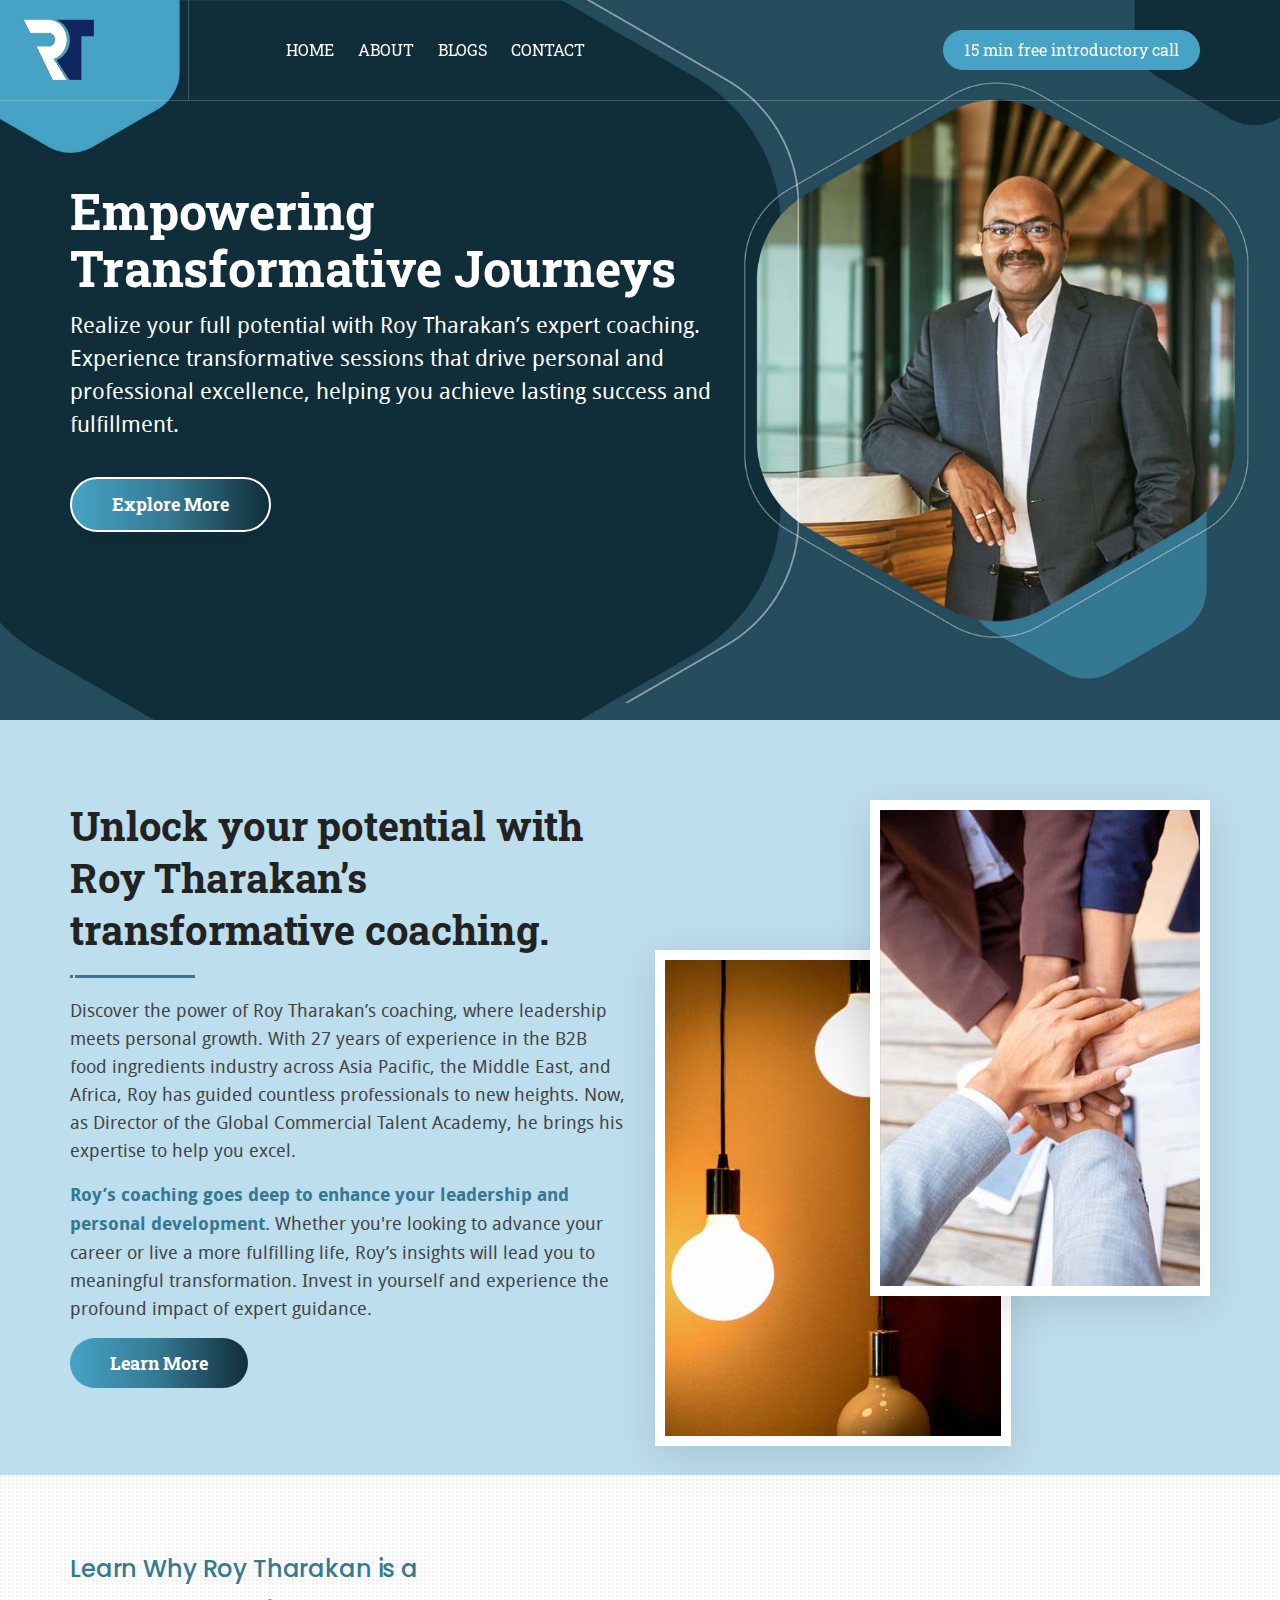
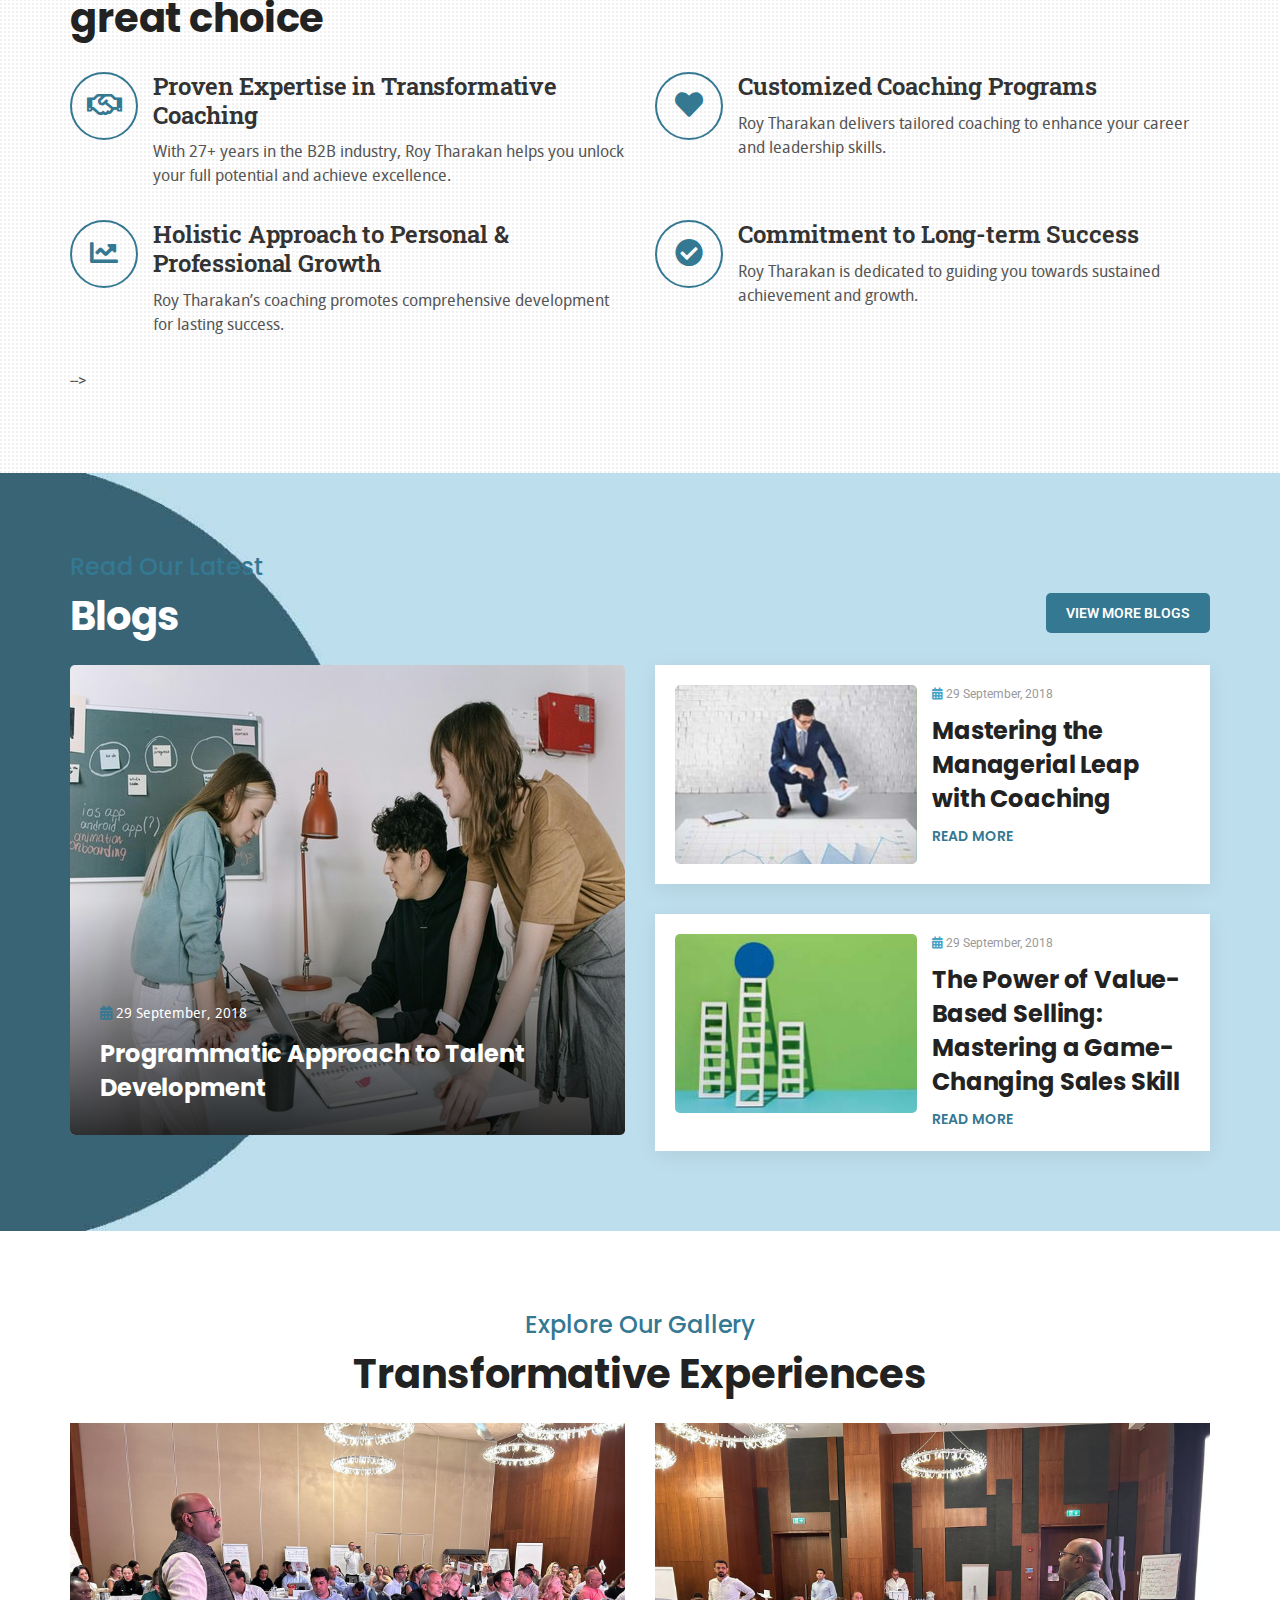
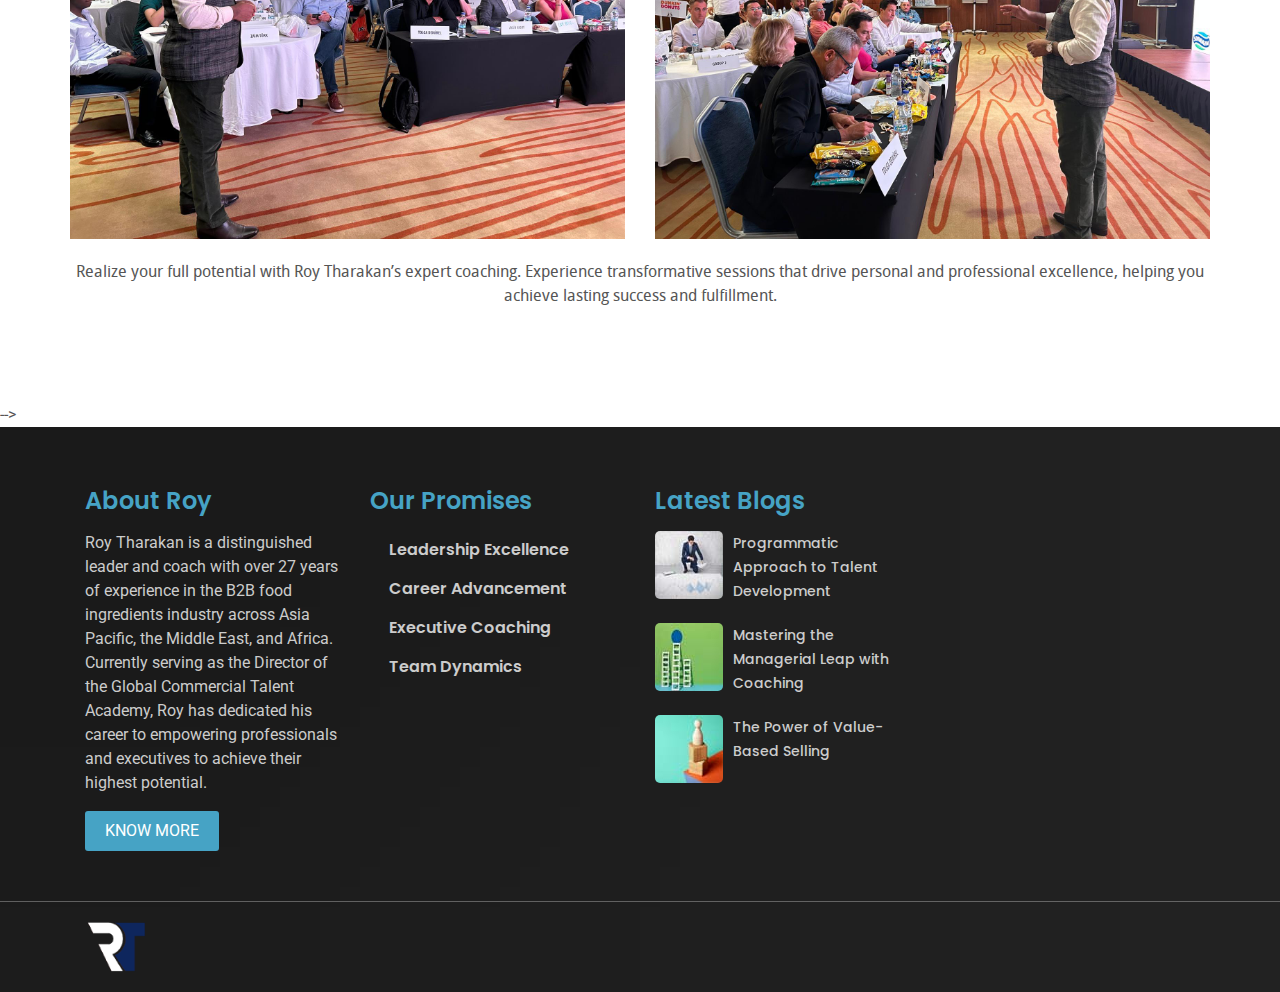
==== commit d1e2dc69: "second" ====
--- a/index.html
+++ b/index.html
@@ -2,9 +2,10 @@
 <html lang="en">
    
 
+
 <head>
       <meta charset="utf-8">
-      <meta name="viewport" content="width=device-width, initial-scale=1, shrink-to-fit=no">
+      <meta name="viewport" content="width=device-width, initial-scale=1.0, >
       <meta name="description" content="">
       <meta name="author" content="">
       <link rel="icon" href="images/favicon.png">
@@ -49,8 +50,8 @@
                   <ul class="float-right topside-menu">
                      <li> <a class="con" href="#">15 min free introductory call
                      </a> </li>
-                     <li><a href="#search"> <i class="fas fa-search"></i> </a></li>
-                     <li class="burger"> <a href="#"><i class="fas fa-bars"></i> Menu</a> </li>
+                     <!-- <li><a href="#search"> <i class="fas fa-search"></i> </a></li> -->
+                     <!-- <li class="burger"> <a href="#"><i class="fas fa-bars"></i> Menu</a> </li> -->
                   </ul>
                </div>
             </nav>
@@ -71,7 +72,7 @@
                      <!-- <strong>Start Your Transformation </strong> -->
                       <h1>Empowering </h1><h1> Transformative Journeys</h1> 
                      <p> Realize your full potential with Roy Tharakan’s expert coaching. Experience transformative sessions that drive personal and professional excellence, helping you achieve lasting success and fulfillment.</p>
-                     <a href="blog.html" class="active">Explore</a> <a href="blog.html">Read Blogs</a> 
+                   <a href="blog.html"  class="lm"  >Explore More</a> 
                   </div>
                </div>
                <img src="images/h1-slide1.jpg" alt=""> 
@@ -180,11 +181,11 @@
                <div class="row">
                   <div class="col-md-6">
                      <div class="blog-post-large">
-                        <div class="post-thumb"> <a href="blog-1.html"><i class="fas fa-link"></i></a> <img src="images/h2news1.jpg" alt=""></div>
+                        <div class="post-thumb"> <a href="blog-1.html"><i class="fas fa-link"></i></a> <img src="images/gallery/blog1.jpg" alt=""></div>
                         <div class="post-txt">
                            <ul class="post-meta">
                               <li><i class="fas fa-calendar-alt"></i> 29 September, 2018</li>
-                              <li><i class="fas fa-comments"></i> 134 Comments</li>
+                              <!-- <li><i class="fas fa-comments"></i> 134 Comments</li> -->
                            </ul>
                            <h5><a href="blog-1.html">Programmatic Approach to Talent Development</a></h5>
                         </div>
--- a/css/custom.css
+++ b/css/custom.css
@@ -1,6 +1,6 @@
 @charset "utf-8";
 /*------------------------------------------------------------------
-Project:		Ecova | RT PROFILE Theme
+Project:		Ecova | Eco HTML Theme
 Version:		1.0
 AuthorName:		GramoTech
 Primary use:	Eco , Environmental, Charity, Eco Projects 
@@ -6825,6 +6825,3 @@
     border-radius: 50%;
     background-color: #4CAF50;
 }
-.nav-link {
-    font-size: 14px; /* Adjust the font size as needed */
-}
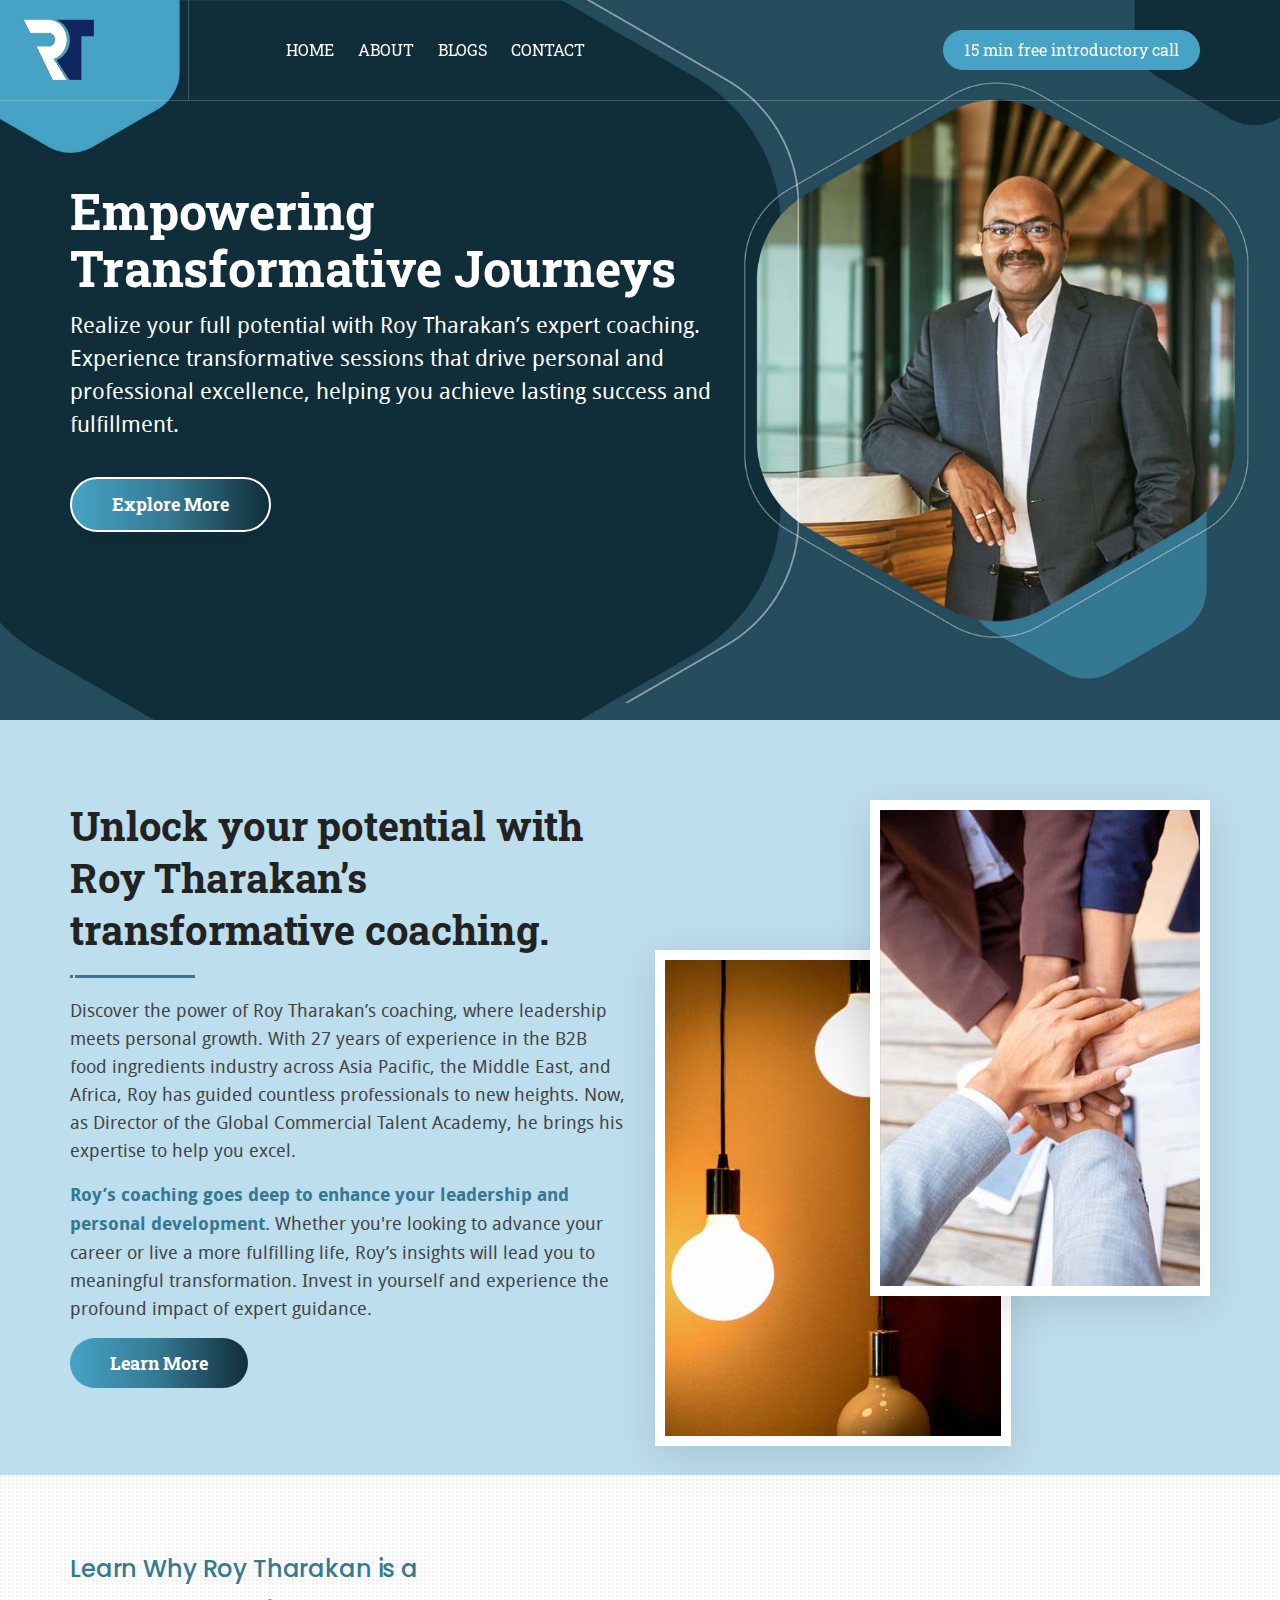
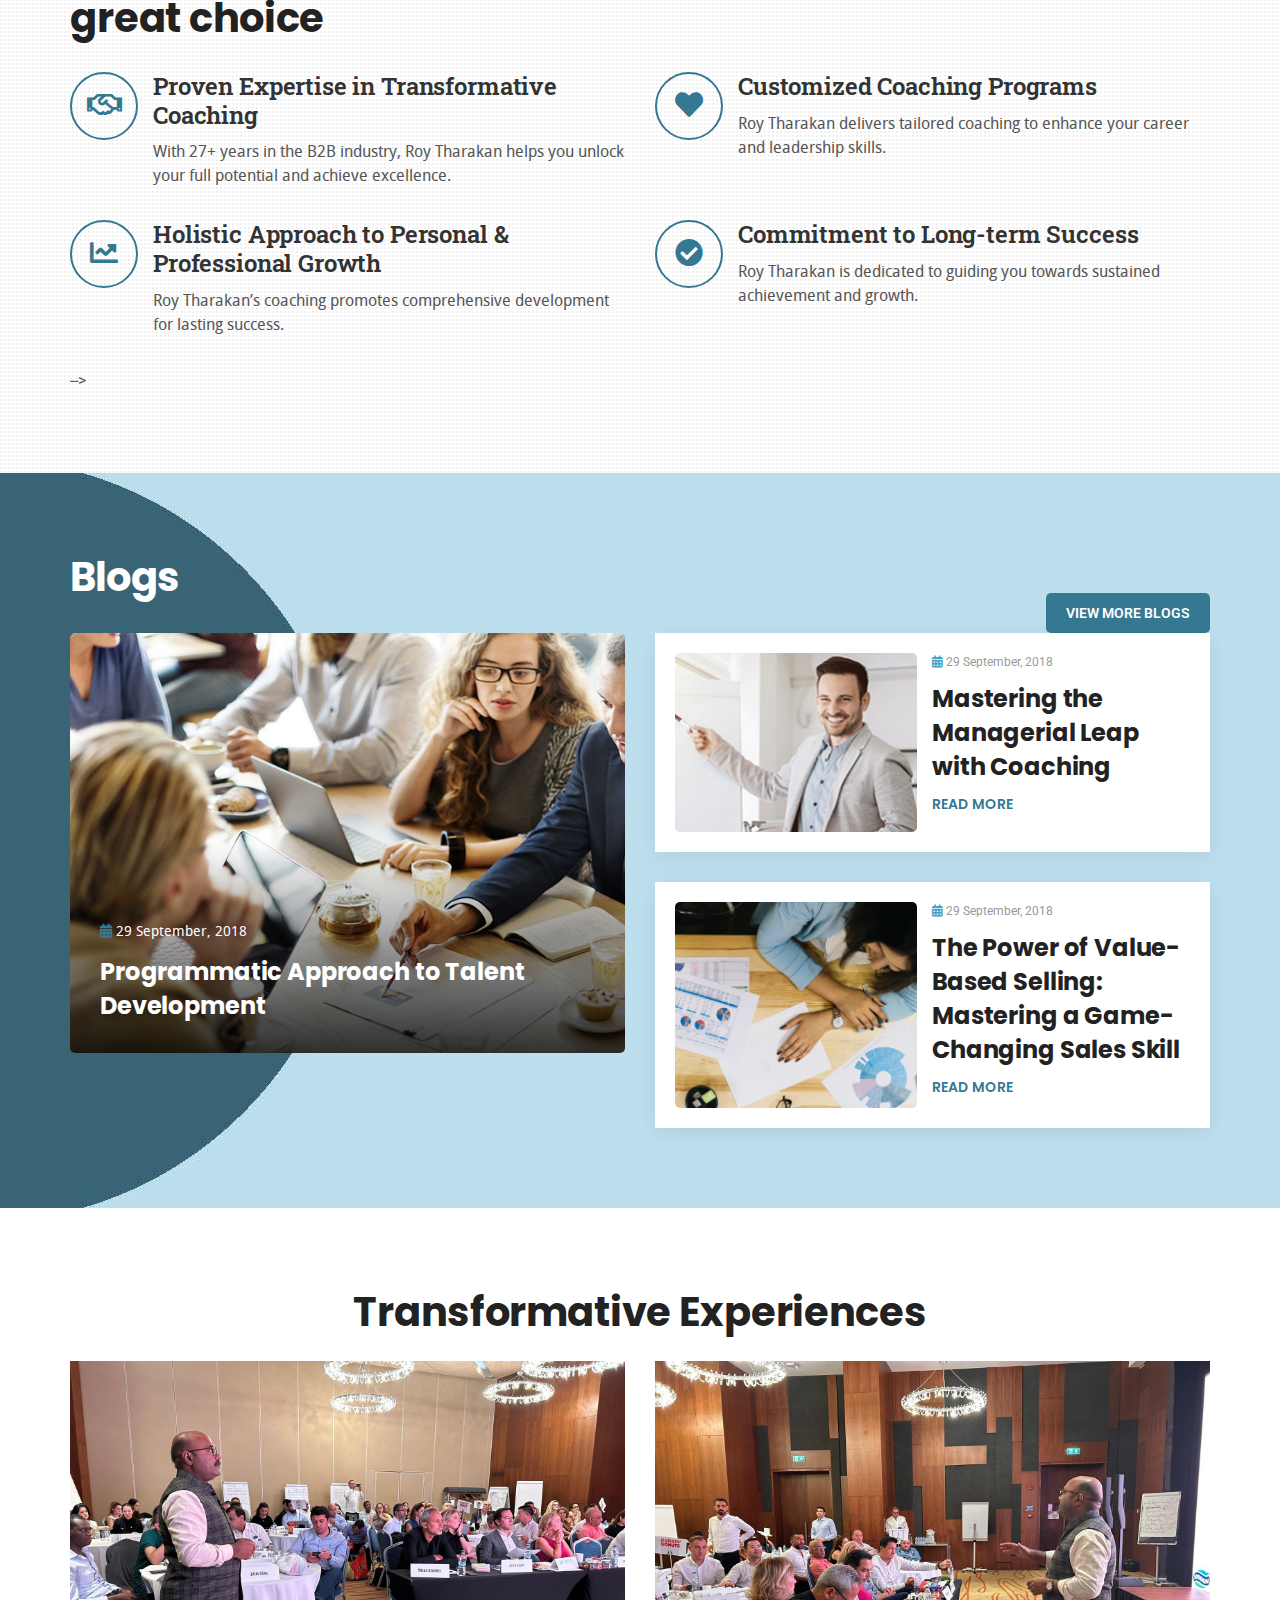
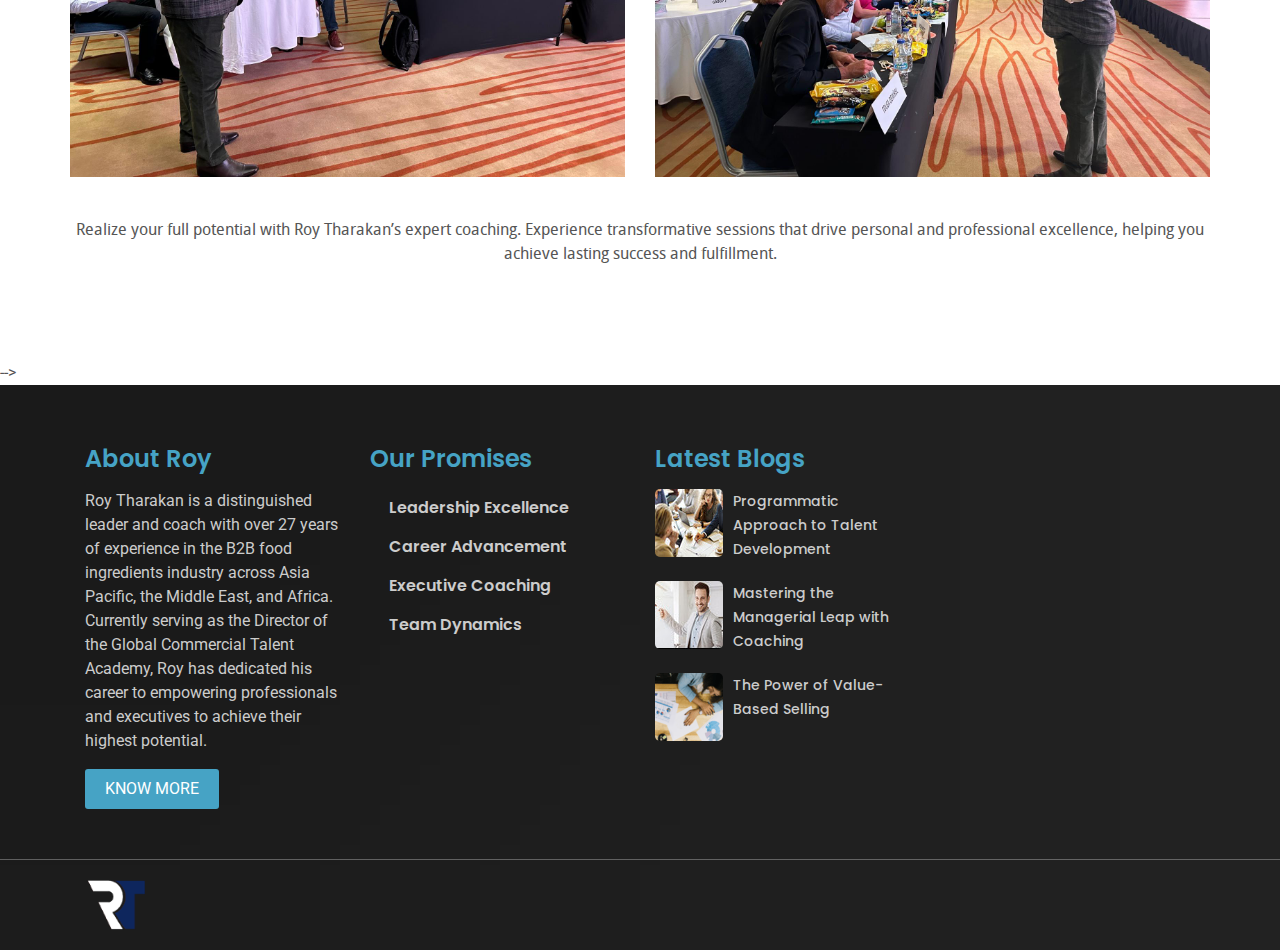
==== commit 89940069: "third" ====
--- a/index.html
+++ b/index.html
@@ -5,10 +5,10 @@
 
 <head>
       <meta charset="utf-8">
-      <meta name="viewport" content="width=device-width, initial-scale=1.0, >
+      <meta name="viewport" content="width=device-width, initial-scale=1.0, shrink-to-fit=no">
       <meta name="description" content="">
       <meta name="author" content="">
-      <link rel="icon" href="images/favicon.png">
+      <link rel="icon" href="images/gallery/image.png">
       <title>RT PROFILE</title>
       <!-- CSS FILES START -->
       <link href="css/custom.css" rel="stylesheet">
@@ -57,13 +57,13 @@
             </nav>
          </header>
          <!--Header End-->
-		<div id="search">
+		<!-- <div id="search">
             <button type="button" class="close">×</button>
             <form class="search-overlay-form">
                <input type="search" value="" placeholder="type keyword(s) here" />
                <button type="submit" class="btn btn-primary"><i class="fas fa-search"></i></button>
             </form>
-         </div>
+         </div> -->
          <!--Slider Start-->
           <section id="home-slider" class="owl-carousel owl-theme wf100">
              <div class="item">
@@ -170,7 +170,7 @@
                <div class="row">
                   <div class="col-md-6">
                      <div class="section-title-2">
-                        <h5>Read Our Latest</h5>
+                        <!-- <h5>Read Our Latest</h5> -->
                         <h2 style="color: white;">Blogs</h2>
 
 
@@ -181,7 +181,7 @@
                <div class="row">
                   <div class="col-md-6">
                      <div class="blog-post-large">
-                        <div class="post-thumb"> <a href="blog-1.html"><i class="fas fa-link"></i></a> <img src="images/gallery/blog1.jpg" alt=""></div>
+                        <div class="post-thumb"> <a href="blog-1.html"><i class="fas fa-link"></i></a> <img src="images/blog/bf4 (1).jpg" alt=""></div>
                         <div class="post-txt">
                            <ul class="post-meta">
                               <li><i class="fas fa-calendar-alt"></i> 29 September, 2018</li>
@@ -194,7 +194,7 @@
                   <div class="col-md-6">
                      <!--Blog Small Post Start-->
                      <div class="blog-small-post">
-                        <div class="post-thumb"> <a href="blog-3.html"><i class="fas fa-link"></i></a> <img src="images/h2news2.jpg" alt=""> </div>
+                        <div class="post-thumb"> <a href="blog-2.html"><i class="fas fa-link"></i></a> <img src="images/gallery/bf2 (2) (1).jpg" alt=""> </div>
                         <div class="post-txt">
                            <span class="pdate"> <i class="fas fa-calendar-alt"></i> 29 September, 2018</span>
                            <h5><a href="blog-2.html"> Mastering the Managerial Leap with Coaching</a></h5>
@@ -205,7 +205,7 @@
                      <!--Blog Small Post End--> 
                      <!--Blog Small Post Start-->
                      <div class="blog-small-post">
-                        <div class="post-thumb"> <a href="blog-3.html"><i class="fas fa-link"></i></a> <img src="images/h2news3.jpg" alt=""> </div>
+                        <div class="post-thumb"> <a href="blog-3.html"><i class="fas fa-link"></i></a> <img src="images/gallery/bf1 (1).png" alt=""> </div>
                         <div class="post-txt">
                            <span class="pdate"> <i class="fas fa-calendar-alt"></i> 29 September, 2018</span>
                            <h5><a href="blog-3.html">The Power of Value-Based Selling: Mastering a Game-Changing Sales Skill</a></h5>
@@ -225,11 +225,11 @@
                      
                      <div class="container" style="position: relative; z-index: 2; color: white;">
                          <div class="section-title-2" style="text-align: center;">
-                             <h5>Explore Our Gallery</h5>
+                             
                              <h2>Transformative Experiences</h2>
                          </div>
                          <div class="row">
-                             <div class="col-md-6">
+                           <div class="col-md-6" style="margin-bottom: 20px;">
                                  <div class="gallery-item">
                                      <img src="images/gallery/PHOTO-2024-10-22-17-50-44.jpg" alt="Coaching Session 1" class="img-fluid">
                                  </div>
@@ -307,9 +307,9 @@
                   <div class="footer-widget">
                      <h4>Latest Blogs</h4>
                      <ul class="lastest-products">
-                        <li> <img src="images/flp1.jpg" alt=""> <strong><a href="blog-1.html">Programmatic Approach to Talent Development</a></strong>  </li>
-                        <li> <img src="images/flp2.jpg" alt=""> <strong><a href="blog-2.html">Mastering the Managerial Leap with Coaching</a></strong>  </li>
-                        <li> <img src="images/flp3.jpg" alt=""> <strong><a href="blog-3.html">The Power of Value-Based Selling</a></strong>  </li>
+                        <li> <img src="images/gallery/bf4 (1) (1).jpg" alt=""> <strong><a href="blog-1.html">Programmatic Approach to Talent Development</a></strong>  </li>
+                        <li> <img src="images/gallery/bf2 (2) (2) (1).jpg" alt=""> <strong><a href="blog-2.html">Mastering the Managerial Leap with Coaching</a></strong>  </li>
+                        <li> <img src="images/gallery/bf1 (1) (1).png" alt=""> <strong><a href="blog-3.html">The Power of Value-Based Selling</a></strong>  </li>
                      </ul>
                   </div>
                   <!--Footer Widget End--> 
